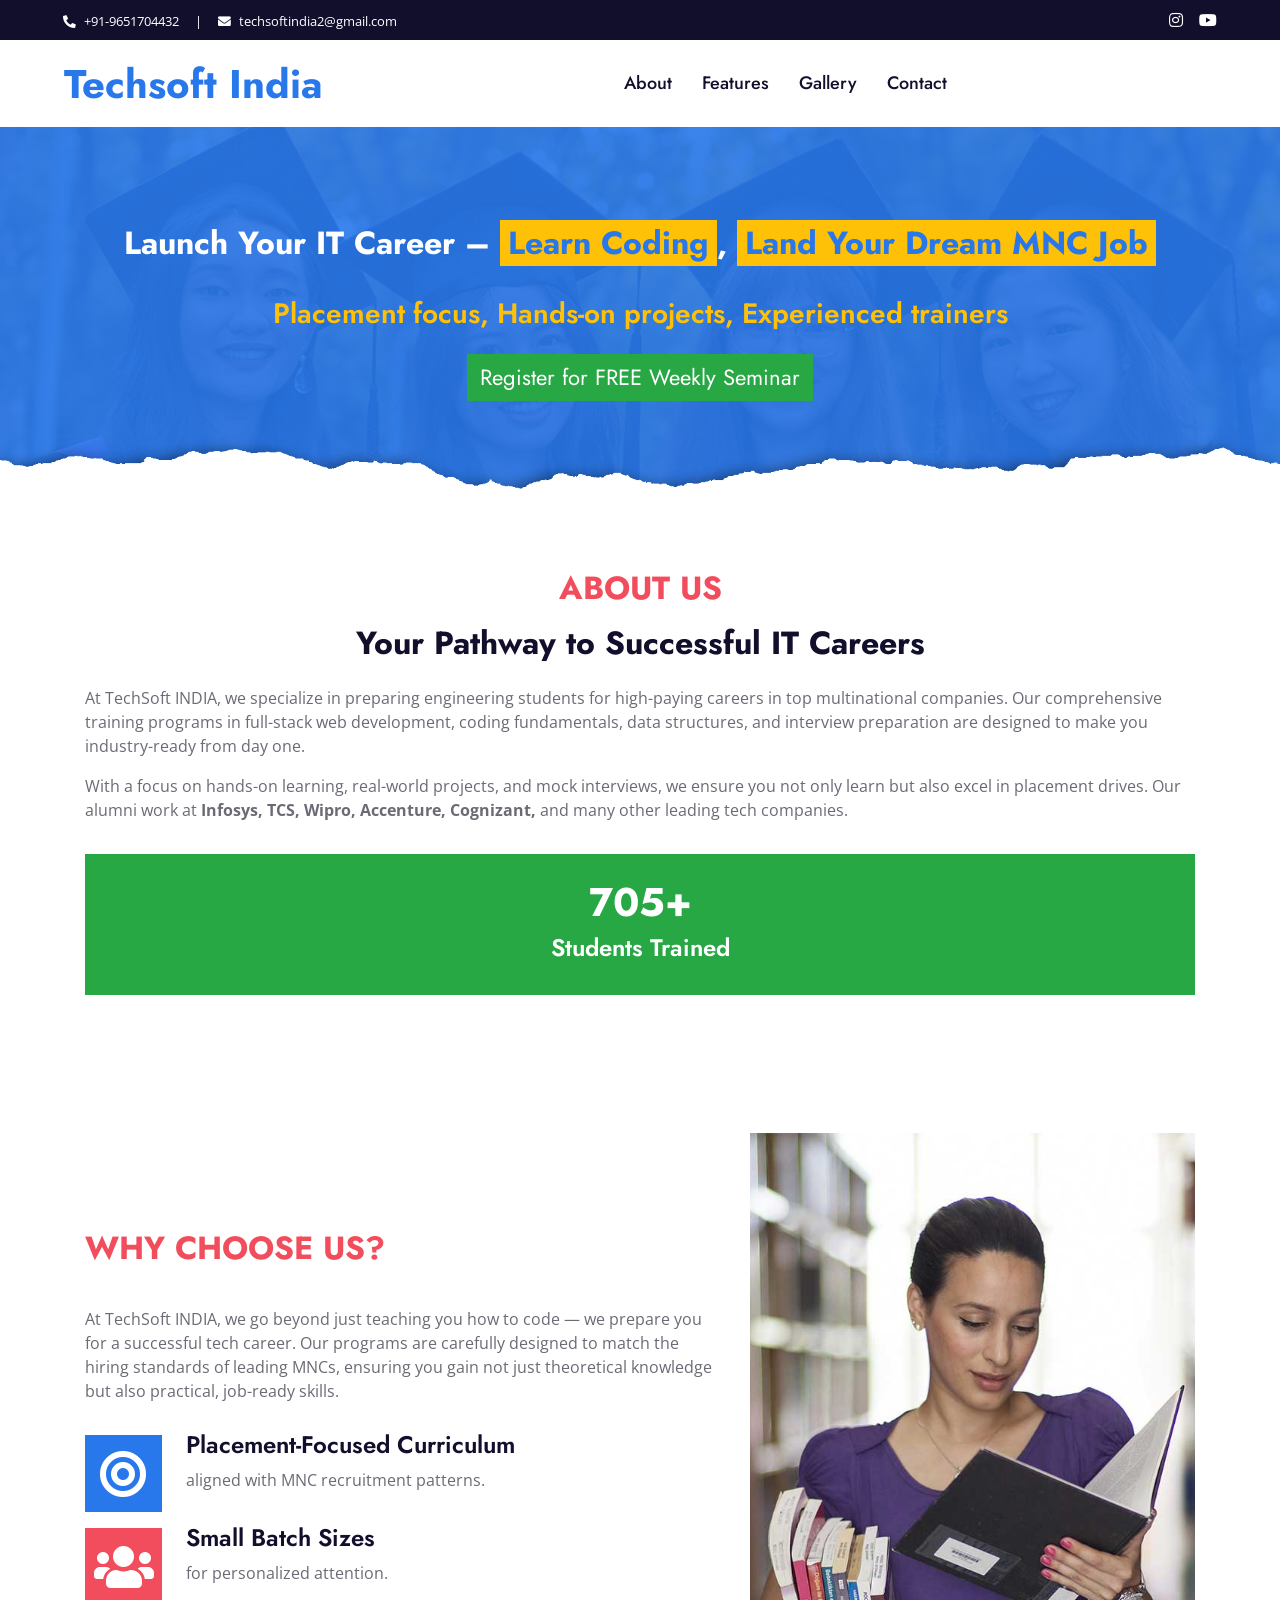
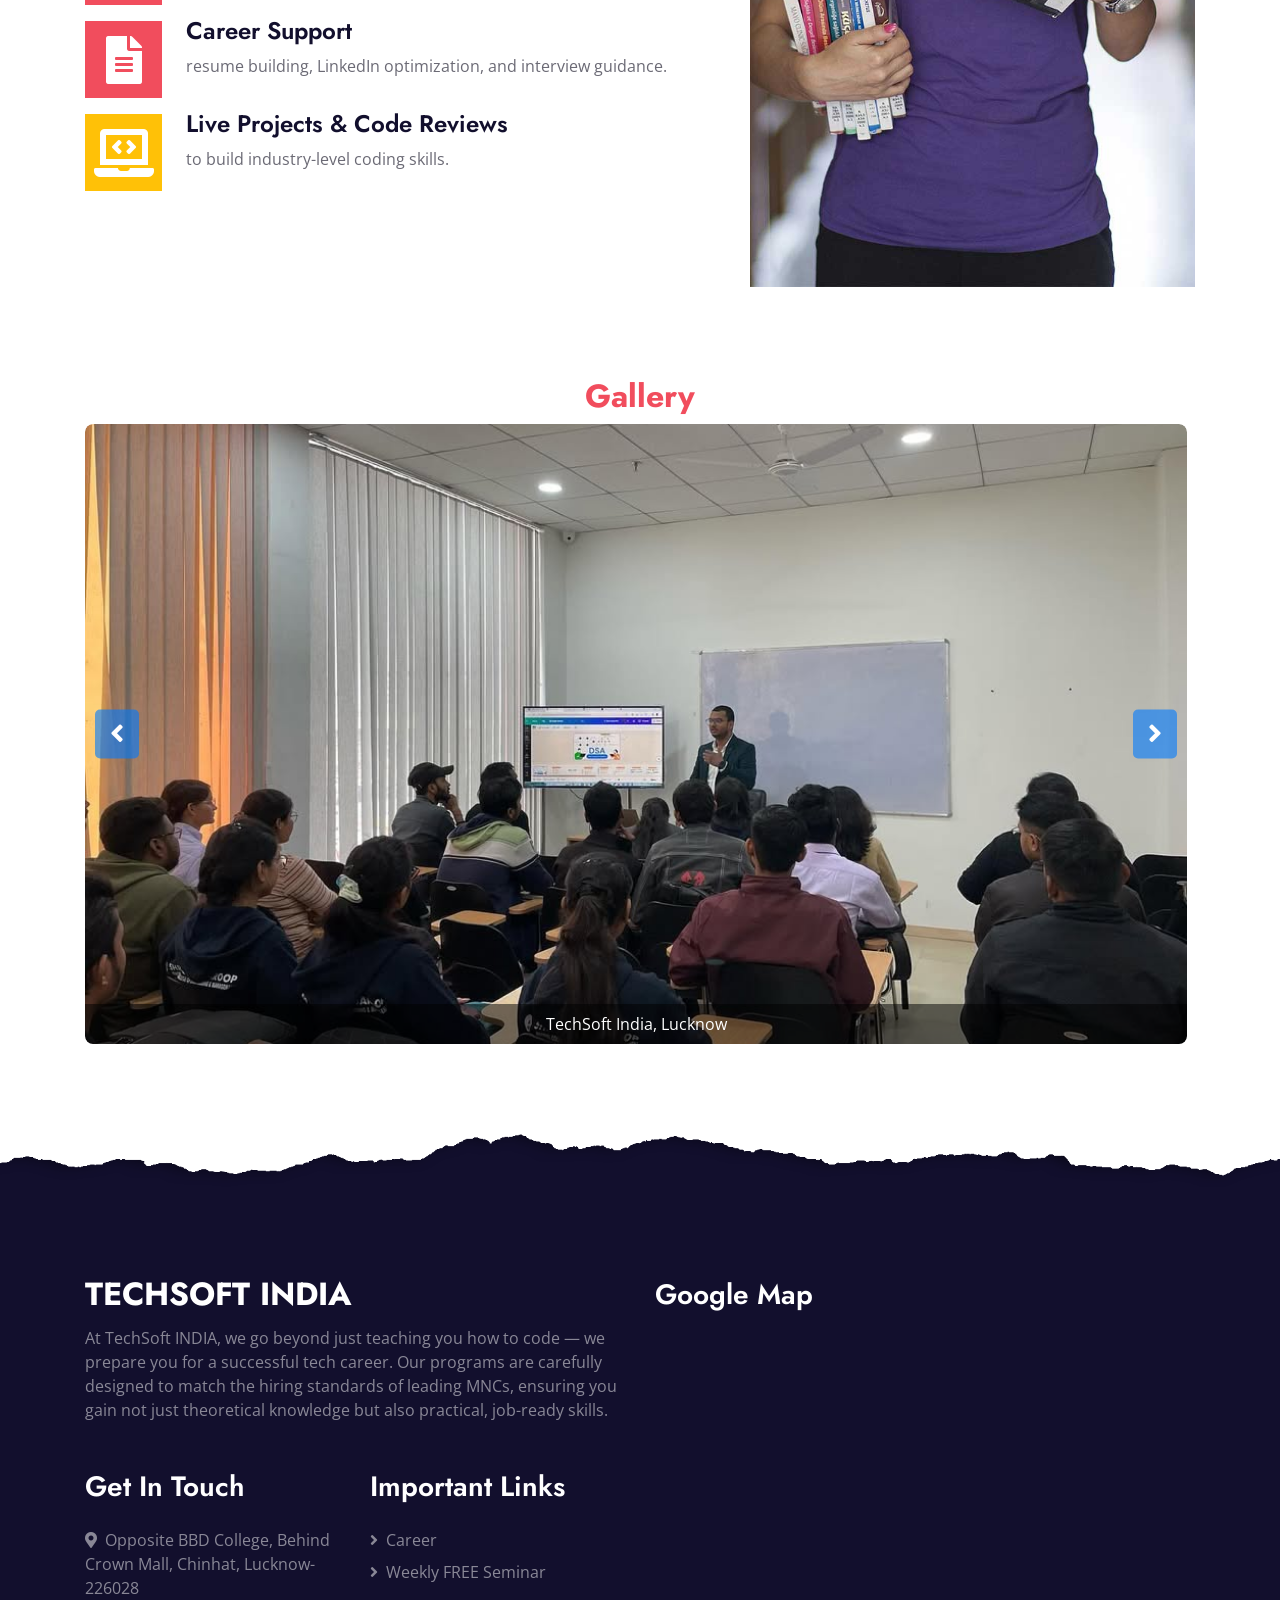
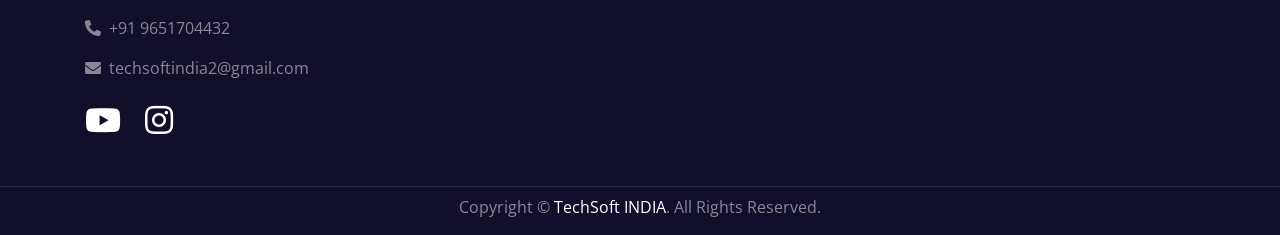
==== index.html @ 9a1cc86c "URL update for Weekly Seminar" ====
<!DOCTYPE html>
<html lang="en">

<head>
    <meta charset="utf-8">
    <title>Techsoft India -Lucknow- Learn to Code</title>
    <meta content="width=device-width, initial-scale=1.0" name="viewport">
    <meta content="TechSoft India Lucknow-Learn to code" name="keywords">
    <meta content="TechSoft India Lucknow-Learn to code" name="description">

    <!-- Favicon -->
    <!-- <link href="img/favicon.ico" rel="icon"> -->

    <!-- Google Web Fonts -->
    <link rel="preconnect" href="https://fonts.gstatic.com">
    <link
        href="https://fonts.googleapis.com/css2?family=Jost:wght@500;600;700&family=Open+Sans:wght@400;600&display=swap"
        rel="stylesheet">

    <!-- Font Awesome -->
    <link href="https://cdnjs.cloudflare.com/ajax/libs/font-awesome/5.10.0/css/all.min.css" rel="stylesheet">

    <!-- Libraries Stylesheet -->
    <link href="lib/owlcarousel/assets/owl.carousel.min.css" rel="stylesheet">

    <!-- Customized Bootstrap Stylesheet -->
    <link href="css/style.css" rel="stylesheet">
    <link href="css/gallery.css" rel="stylesheet">


</head>

<body>
    <!-- Topbar Start -->
    <div class="container-fluid bg-dark">
        <div class="row py-2 px-lg-5">
            <div class="col-lg-6 text-center text-lg-left mb-2 mb-lg-0">
                <div class="d-inline-flex align-items-center text-white">
                    <small><i class="fa fa-phone-alt mr-2"></i>+91-9651704432</small>
                    <small class="px-3">|</small>
                    <small><i class="fa fa-envelope mr-2"></i>techsoftindia2@gmail.com</small>
                </div>
            </div>
            <div class="col-lg-6 text-center text-lg-right">
                <div class="d-inline-flex align-items-center">
                    <!-- <a class="text-white px-2" href="">
                        <i class="fab fa-facebook-f"></i>
                    </a>
                    <a class="text-white px-2" href="">
                        <i class="fab fa-twitter"></i>
                    </a>
                    <a class="text-white px-2" href="">
                        <i class="fab fa-linkedin-in"></i> -->
                    </a>
                    <a class="text-white px-2" target="_blank" href="https://www.instagram.com/techsoft_india/">
                        <i class="fab fa-instagram"></i>
                    </a>
                    <a class="text-white pl-2" target="_blank" href="https://www.youtube.com/@CodingSphere">
                        <i class="fab fa-youtube"></i>
                    </a>
                </div>
            </div>
        </div>
    </div>
    <!-- Topbar End -->


    <!-- Navbar Start -->
    <div class="container-fluid p-0">
        <nav class="navbar navbar-expand-lg bg-white navbar-light py-3 py-lg-0 px-lg-5">
            <a href="index.html" class="navbar-brand ml-lg-3">
                <h1 class="m-0  text-primary">
                    <!-- <i class="fa fa-book-reader mr-3"></i> -->
                    Techsoft India
                </h1>
            </a>
            <button type="button" class="navbar-toggler" data-toggle="collapse" data-target="#navbarCollapse">
                <span class="navbar-toggler-icon"></span>
            </button>
            <div class="collapse navbar-collapse justify-content-between px-lg-3" id="navbarCollapse">
                <div class="navbar-nav mx-auto py-0">
                    <!-- <a href="index.html" class="nav-item nav-link active">Home</a> -->
                    <a href="#about" class="nav-item nav-link">About</a>
                    <a href="#features" class="nav-item nav-link">Features</a>
                    <a href="#gallery" class="nav-item nav-link">Gallery</a>
                    <!-- <div class="nav-item dropdown">
                        <a href="#" class="nav-link dropdown-toggle" data-toggle="dropdown">Pages</a>
                        <div class="dropdown-menu m-0">
                            <a href="detail.html" class="dropdown-item">Course Detail</a>
                            <a href="feature.html" class="dropdown-item">Our Features</a>
                            <a href="team.html" class="dropdown-item">Instructors</a>
                            <a href="testimonial.html" class="dropdown-item">Testimonial</a>
                        </div>
                    </div> -->
                    <a href="#contact" class="nav-item nav-link">Contact</a>
                </div>
                <!-- <a href="" class="btn btn-primary py-2 px-4 d-none d-lg-block">Join Us</a> -->
            </div>
        </nav>
    </div>
    <!-- Navbar End -->


    <!-- Header Start -->
    <div class="jumbotron jumbotron-fluid position-relative overlay-bottom" style="">
        <div class="container text-center my-4">

            <h2 class="text-white mb-3" style="line-height:1.8">Launch Your IT Career – <span
                    class="bg-warning px-2 text-primary"> Learn Coding</span>, <span
                    class="bg-warning px-2 text-primary"> Land Your Dream MNC Job </span></h2>
            <h3 class="text-warning mt-4 mb-4">Placement focus, Hands-on projects, Experienced trainers</h3>
            <a href="https://forms.gle/Pi9djBGnhzCzkTus7" target="_blank"><button class="btn btn-success" style="font-size:22px">Register for FREE Weekly
                    Seminar</button></a>
            <!-- <div class="mx-auto mb-5" style="width: 100%; max-width: 600px;">
                <div class="input-group">
                    <div class="input-group-prepend">
                        <button class="btn btn-outline-light bg-white text-body px-4 dropdown-toggle" type="button" data-toggle="dropdown"
                            aria-haspopup="true" aria-expanded="false">Courses</button>
                        <div class="dropdown-menu">
                            <a class="dropdown-item" href="#">Courses 1</a>
                            <a class="dropdown-item" href="#">Courses 2</a>
                            <a class="dropdown-item" href="#">Courses 3</a>
                        </div>
                    </div>
                    <input type="text" class="form-control border-light" style="padding: 30px 25px;" placeholder="Keyword">
                    <div class="input-group-append">
                        <button class="btn btn-secondary px-4 px-lg-5">Search</button>
                    </div>
                </div>
            </div> -->
        </div>
    </div>
    <!-- Header End -->

    <!-- About Start -->
    <div class="container-fluid" id="about">
        <div class="container py-5">
            <div class="row">
                <!-- <div class="col-lg-5 mb-5 mb-lg-0" style="min-height: 500px;">
                    <div class="position-relative h-100">
                        <img class="position-absolute w-100 h-100" src="img/home_page/indian_student2.png"
                            style="object-fit: cover;">
                    </div>
                </div> -->
                <div class="col-12">
                    <div class="section-title position-relative mb-4 text-center">
                        <h2 class="d-inline-block position-relative text-secondary text-uppercase pb-2">About Us</h2>
                        <h2 class="">Your Pathway to Successful IT Careers</h2>
                    </div>
                    <p>At TechSoft INDIA, we specialize in preparing engineering students for high-paying careers in top
                        multinational companies. Our comprehensive training programs in full-stack web development,
                        coding fundamentals, data structures, and interview preparation are designed to make you
                        industry-ready from day one.</p>
                    <p>With a focus on hands-on learning, real-world projects, and mock interviews, we ensure you not
                        only learn but also excel in placement drives. Our alumni work at <strong>Infosys, TCS, Wipro,
                            Accenture, Cognizant,</strong> and many other leading tech companies.</p>
                    <div class="row pt-3 mx-0">
                        <div class="col-12 px-0">
                            <div class="bg-success text-center p-4">
                                <h1 class="text-white"><span data-toggle="counter-up">1000</span>+</h1>
                                <h4 class=" text-white">Students Trained
                                </h4>
                            </div>
                        </div>
                        <!-- <div class="col-6 px-0">
                            <div class="bg-primary text-center p-4">
                                <h1 class="text-white" data-toggle="counter-up">1234</h1>
                                <h6 class="text-uppercase text-white">Online<span class="d-block">Courses</span></h6>
                            </div>
                        </div> -->
                    </div>
                </div>
            </div>
        </div>
    </div>
    <!-- About End -->


    <!-- Feature Start -->
    <div class="container-fluid bg-image" style="margin: 90px 0;" id="features">
        <div class="container">
            <div class="row">
                <div class="col-lg-7 my-5 pt-5 pb-lg-5">
                    <div class="section-title position-relative mb-4">
                        <h2 class="d-inline-block position-relative text-secondary text-uppercase pb-2">Why Choose Us?
                        </h2>
                        <!-- <h1 class="display-4">Why Choose Us?</h1> -->
                    </div>
                    <p class="mb-4 pb-2">At TechSoft INDIA, we go beyond just teaching you how to code — we prepare you
                        for a successful tech career. Our programs are carefully designed to match the hiring standards
                        of leading MNCs, ensuring you gain not just theoretical knowledge but also practical, job-ready
                        skills.</p>
                    <div class="d-flex mb-3">
                        <div class="btn-icon bg-primary mr-4">
                            <i class="fas fa-bullseye fa-3x  text-white"></i>
                        </div>
                        <div class="mt-n1">
                            <h4>Placement-Focused Curriculum</h4>
                            <p>aligned with MNC recruitment patterns.</p>
                        </div>
                    </div>
                    <div class="d-flex mb-3">
                        <div class="btn-icon bg-secondary mr-4">
                            <i class="fas fa-users fa-3x text-white"></i>
                        </div>
                        <div class="mt-n1">
                            <h4>Small Batch Sizes</h4>
                            <p>for personalized attention.</p>
                        </div>
                    </div>
                    <div class="d-flex mb-3">
                        <div class="btn-icon bg-secondary mr-4">
                            <i class="fas fa-file-alt fa-3x text-white"></i>
                        </div>
                        <div class="mt-n1">
                            <h4>Career Support</h4>
                            <p>resume building, LinkedIn optimization, and interview guidance.</p>
                        </div>
                    </div>
                    <div class="d-flex">
                        <div class="btn-icon bg-warning mr-4">
                            <i class="fas fa-laptop-code fa-3x text-white"></i>
                        </div>
                        <div class="mt-n1">
                            <h4>Live Projects & Code Reviews</h4>
                            <p class="m-0">to build industry-level coding skills.</p>
                        </div>
                    </div>
                </div>
                <div class="col-lg-5" style="min-height: 500px;">
                    <div class="position-relative h-100">
                        <img class="position-absolute w-100 h-100" src="img/feature.jpg" style="object-fit: cover;">
                    </div>
                </div>
            </div>
        </div>
    </div>
    <!-- Feature Start -->
        <!-- Gallery Section Starts -->
    <div class="container mb-5 text-center" id="gallery">
        <div class="row justify-content-center">
            <div>
                <h2 class="text-secondary ">Gallery</h2>
            </div>
            <div class="col-12">
                <div class="gallery-carousel">
                    <img id="gallery-image" class="gallery-image" src="./img/gallery/photo_1.jpg" alt="TechSoft India, Lucknow">
                    <div class="gallery-description" id="gallery-description">TechSoft India, Lucknow</div>
                    <button class="gallery-btn gallery-btn-prev" onclick="galleryPrevImage()"><i class="fas fa-2x fa-angle-left"></i></button>
                    <button class="gallery-btn gallery-btn-next" onclick="galleryNextImage()"><i class="fas fa-2x fa-angle-right"></i></button>
                    <!-- <div class="gallery-description bg-warning text-white p-2" id="gallery-description">Description for Image 1</div> -->
                </div>
            </div>
        </div>
    </div>

    <!-- Gallery Section Ends -->
     
    <!-- Google Reviews Starts -->
    <div class="px-2">
        <!-- Elfsight All-in-One Reviews | Untitled All-in-One Reviews -->
        <script src="https://static.elfsight.com/platform/platform.js" async></script>
        <div class="elfsight-app-0a9b8027-b1ab-45dd-9413-d5253063c29a" data-elfsight-app-lazy></div>
    </div>
    <!-- Google Reviews Ends -->
    <!-- YouTube Channel Starts -->
    <div class="px-2">
        <!-- Elfsight YouTube Gallery | Untitled YouTube Gallery -->
        <script src="https://static.elfsight.com/platform/platform.js" async></script>
        <div class="elfsight-app-8312f9ae-a488-41c3-8df1-5b63e7bb8dd6" data-elfsight-app-lazy></div>
    </div>
    <!-- YouTube Channel Ends -->

    <!-- Courses Start -->
    <!-- <div class="container-fluid px-0 py-5">
        <div class="row mx-0 justify-content-center pt-5">
            <div class="col-lg-6">
                <div class="section-title text-center position-relative mb-4">
                    <h6 class="d-inline-block position-relative text-secondary text-uppercase pb-2">Our Courses</h6>
                    <h1 class="display-4">Checkout New Releases Of Our Courses</h1>
                </div>
            </div>
        </div>
        <div class="owl-carousel courses-carousel">
            <div class="courses-item position-relative">
                <img class="img-fluid" src="img/courses-1.jpg" alt="">
                <div class="courses-text">
                    <h4 class="text-center text-white px-3">Web design & development courses for beginners</h4>
                    <div class="border-top w-100 mt-3">
                        <div class="d-flex justify-content-between p-4">
                            <span class="text-white"><i class="fa fa-user mr-2"></i>Jhon Doe</span>
                            <span class="text-white"><i class="fa fa-star mr-2"></i>4.5 <small>(250)</small></span>
                        </div>
                    </div>
                    <div class="w-100 bg-white text-center p-4">
                        <a class="btn btn-primary" href="detail.html">Course Detail</a>
                    </div>
                </div>
            </div>
            <div class="courses-item position-relative">
                <img class="img-fluid" src="img/courses-2.jpg" alt="">
                <div class="courses-text">
                    <h4 class="text-center text-white px-3">Web design & development courses for beginners</h4>
                    <div class="border-top w-100 mt-3">
                        <div class="d-flex justify-content-between p-4">
                            <span class="text-white"><i class="fa fa-user mr-2"></i>Jhon Doe</span>
                            <span class="text-white"><i class="fa fa-star mr-2"></i>4.5 <small>(250)</small></span>
                        </div>
                    </div>
                    <div class="w-100 bg-white text-center p-4">
                        <a class="btn btn-primary" href="detail.html">Course Detail</a>
                    </div>
                </div>
            </div>
            <div class="courses-item position-relative">
                <img class="img-fluid" src="img/courses-3.jpg" alt="">
                <div class="courses-text">
                    <h4 class="text-center text-white px-3">Web design & development courses for beginners</h4>
                    <div class="border-top w-100 mt-3">
                        <div class="d-flex justify-content-between p-4">
                            <span class="text-white"><i class="fa fa-user mr-2"></i>Jhon Doe</span>
                            <span class="text-white"><i class="fa fa-star mr-2"></i>4.5 <small>(250)</small></span>
                        </div>
                    </div>
                    <div class="w-100 bg-white text-center p-4">
                        <a class="btn btn-primary" href="detail.html">Course Detail</a>
                    </div>
                </div>
            </div>
            <div class="courses-item position-relative">
                <img class="img-fluid" src="img/courses-4.jpg" alt="">
                <div class="courses-text">
                    <h4 class="text-center text-white px-3">Web design & development courses for beginners</h4>
                    <div class="border-top w-100 mt-3">
                        <div class="d-flex justify-content-between p-4">
                            <span class="text-white"><i class="fa fa-user mr-2"></i>Jhon Doe</span>
                            <span class="text-white"><i class="fa fa-star mr-2"></i>4.5 <small>(250)</small></span>
                        </div>
                    </div>
                    <div class="w-100 bg-white text-center p-4">
                        <a class="btn btn-primary" href="detail.html">Course Detail</a>
                    </div>
                </div>
            </div>
            <div class="courses-item position-relative">
                <img class="img-fluid" src="img/courses-5.jpg" alt="">
                <div class="courses-text">
                    <h4 class="text-center text-white px-3">Web design & development courses for beginners</h4>
                    <div class="border-top w-100 mt-3">
                        <div class="d-flex justify-content-between p-4">
                            <span class="text-white"><i class="fa fa-user mr-2"></i>Jhon Doe</span>
                            <span class="text-white"><i class="fa fa-star mr-2"></i>4.5 <small>(250)</small></span>
                        </div>
                    </div>
                    <div class="w-100 bg-white text-center p-4">
                        <a class="btn btn-primary" href="detail.html">Course Detail</a>
                    </div>
                </div>
            </div>
            <div class="courses-item position-relative">
                <img class="img-fluid" src="img/courses-6.jpg" alt="">
                <div class="courses-text">
                    <h4 class="text-center text-white px-3">Web design & development courses for beginners</h4>
                    <div class="border-top w-100 mt-3">
                        <div class="d-flex justify-content-between p-4">
                            <span class="text-white"><i class="fa fa-user mr-2"></i>Jhon Doe</span>
                            <span class="text-white"><i class="fa fa-star mr-2"></i>4.5 <small>(250)</small></span>
                        </div>
                    </div>
                    <div class="w-100 bg-white text-center p-4">
                        <a class="btn btn-primary" href="detail.html">Course Detail</a>
                    </div>
                </div>
            </div>
        </div>
        <div class="row justify-content-center bg-image mx-0 mb-5">
            <div class="col-lg-6 py-5">
                <div class="bg-white p-5 my-5">
                    <h1 class="text-center mb-4">30% Off For New Students</h1>
                    <form>
                        <div class="form-row">
                            <div class="col-sm-6">
                                <div class="form-group">
                                    <input type="text" class="form-control bg-light border-0" placeholder="Your Name"
                                        style="padding: 30px 20px;">
                                </div>
                            </div>
                            <div class="col-sm-6">
                                <div class="form-group">
                                    <input type="email" class="form-control bg-light border-0" placeholder="Your Email"
                                        style="padding: 30px 20px;">
                                </div>
                            </div>
                        </div>
                        <div class="form-row">
                            <div class="col-sm-6">
                                <div class="form-group">
                                    <select class="custom-select bg-light border-0 px-3" style="height: 60px;">
                                        <option selected>Select A courses</option>
                                        <option value="1">courses 1</option>
                                        <option value="2">courses 1</option>
                                        <option value="3">courses 1</option>
                                    </select>
                                </div>
                            </div>
                            <div class="col-sm-6">
                                <button class="btn btn-primary btn-block" type="submit" style="height: 60px;">Sign Up
                                    Now</button>
                            </div>
                        </div>
                    </form>
                </div>
            </div>
        </div>
    </div> -->
    <!-- Courses End -->


    <!-- Team Start -->
    <!-- <div class="container-fluid py-5">
        <div class="container py-5">
            <div class="section-title text-center position-relative mb-5">
                <h6 class="d-inline-block position-relative text-secondary text-uppercase pb-2">Instructors</h6>
                <h1 class="display-4">Meet Our Instructors</h1>
            </div>
            <div class="owl-carousel team-carousel position-relative" style="padding: 0 30px;">
                <div class="team-item">
                    <img class="img-fluid w-100" src="img/team-1.jpg" alt="">
                    <div class="bg-light text-center p-4">
                        <h5 class="mb-3">Instructor Name</h5>
                        <p class="mb-2">Web Design & Development</p>
                        <div class="d-flex justify-content-center">
                            <a class="mx-1 p-1" href="#"><i class="fab fa-twitter"></i></a>
                            <a class="mx-1 p-1" href="#"><i class="fab fa-facebook-f"></i></a>
                            <a class="mx-1 p-1" href="#"><i class="fab fa-linkedin-in"></i></a>
                            <a class="mx-1 p-1" href="#"><i class="fab fa-instagram"></i></a>
                            <a class="mx-1 p-1" href="#"><i class="fab fa-youtube"></i></a>
                        </div>
                    </div>
                </div>
                <div class="team-item">
                    <img class="img-fluid w-100" src="img/team-2.jpg" alt="">
                    <div class="bg-light text-center p-4">
                        <h5 class="mb-3">Instructor Name</h5>
                        <p class="mb-2">Web Design & Development</p>
                        <div class="d-flex justify-content-center">
                            <a class="mx-1 p-1" href="#"><i class="fab fa-twitter"></i></a>
                            <a class="mx-1 p-1" href="#"><i class="fab fa-facebook-f"></i></a>
                            <a class="mx-1 p-1" href="#"><i class="fab fa-linkedin-in"></i></a>
                            <a class="mx-1 p-1" href="#"><i class="fab fa-instagram"></i></a>
                            <a class="mx-1 p-1" href="#"><i class="fab fa-youtube"></i></a>
                        </div>
                    </div>
                </div>
                <div class="team-item">
                    <img class="img-fluid w-100" src="img/team-3.jpg" alt="">
                    <div class="bg-light text-center p-4">
                        <h5 class="mb-3">Instructor Name</h5>
                        <p class="mb-2">Web Design & Development</p>
                        <div class="d-flex justify-content-center">
                            <a class="mx-1 p-1" href="#"><i class="fab fa-twitter"></i></a>
                            <a class="mx-1 p-1" href="#"><i class="fab fa-facebook-f"></i></a>
                            <a class="mx-1 p-1" href="#"><i class="fab fa-linkedin-in"></i></a>
                            <a class="mx-1 p-1" href="#"><i class="fab fa-instagram"></i></a>
                            <a class="mx-1 p-1" href="#"><i class="fab fa-youtube"></i></a>
                        </div>
                    </div>
                </div>
                <div class="team-item">
                    <img class="img-fluid w-100" src="img/team-4.jpg" alt="">
                    <div class="bg-light text-center p-4">
                        <h5 class="mb-3">Instructor Name</h5>
                        <p class="mb-2">Web Design & Development</p>
                        <div class="d-flex justify-content-center">
                            <a class="mx-1 p-1" href="#"><i class="fab fa-twitter"></i></a>
                            <a class="mx-1 p-1" href="#"><i class="fab fa-facebook-f"></i></a>
                            <a class="mx-1 p-1" href="#"><i class="fab fa-linkedin-in"></i></a>
                            <a class="mx-1 p-1" href="#"><i class="fab fa-instagram"></i></a>
                            <a class="mx-1 p-1" href="#"><i class="fab fa-youtube"></i></a>
                        </div>
                    </div>
                </div>
            </div>
        </div>
    </div> -->
    <!-- Team End -->


    <!-- Testimonial Start -->
    <!-- <div class="container-fluid bg-image py-5" style="margin: 90px 0;">
        <div class="container py-5">
            <div class="row align-items-center">
                <div class="col-lg-5 mb-5 mb-lg-0">
                    <div class="section-title position-relative mb-4">
                        <h6 class="d-inline-block position-relative text-secondary text-uppercase pb-2">Testimonial</h6>
                        <h1 class="display-4">What Say Our Students</h1>
                    </div>
                    <p class="m-0">Dolor est dolores et nonumy sit labore dolores est sed rebum amet, justo duo ipsum
                        sanctus dolore magna rebum sit et. Diam lorem ea sea at. Nonumy et at at sed justo est nonumy
                        tempor. Vero sea ea eirmod, elitr ea amet diam ipsum at amet. Erat sed stet eos ipsum diam</p>
                </div>
                <div class="col-lg-7">
                    <div class="owl-carousel testimonial-carousel">
                        <div class="bg-white p-5">
                            <i class="fa fa-3x fa-quote-left text-primary mb-4"></i>
                            <p>Sed et elitr ipsum labore dolor diam, ipsum duo vero sed sit est est ipsum eos clita est
                                ipsum. Est nonumy tempor at kasd. Sed at dolor duo ut dolor, et justo erat dolor magna
                                sed stet amet elitr duo lorem</p>
                            <div class="d-flex flex-shrink-0 align-items-center mt-4">
                                <img class="img-fluid mr-4" src="img/testimonial-2.jpg" alt="">
                                <div>
                                    <h5>Student Name</h5>
                                    <span>Web Design</span>
                                </div>
                            </div>
                        </div>
                        <div class="bg-white p-5">
                            <i class="fa fa-3x fa-quote-left text-primary mb-4"></i>
                            <p>Sed et elitr ipsum labore dolor diam, ipsum duo vero sed sit est est ipsum eos clita est
                                ipsum. Est nonumy tempor at kasd. Sed at dolor duo ut dolor, et justo erat dolor magna
                                sed stet amet elitr duo lorem</p>
                            <div class="d-flex flex-shrink-0 align-items-center mt-4">
                                <img class="img-fluid mr-4" src="img/testimonial-1.jpg" alt="">
                                <div>
                                    <h5>Student Name</h5>
                                    <span>Web Design</span>
                                </div>
                            </div>
                        </div>
                    </div>
                </div>
            </div>
        </div>
    </div> -->
    <!-- Testimonial Start -->


    <!-- Contact Start -->
    <!-- <div class="container-fluid py-5">
        <div class="container py-5">
            <div class="row align-items-center">
                <div class="col-lg-5 mb-5 mb-lg-0">
                    <div class="bg-light d-flex flex-column justify-content-center px-5" style="height: 450px;">
                        <div class="d-flex align-items-center mb-5">
                            <div class="btn-icon bg-primary mr-4">
                                <i class="fa fa-2x fa-map-marker-alt text-white"></i>
                            </div>
                            <div class="mt-n1">
                                <h4>Our Location</h4>
                                <p class="m-0">123 Street, New York, USA</p>
                            </div>
                        </div>
                        <div class="d-flex align-items-center mb-5">
                            <div class="btn-icon bg-secondary mr-4">
                                <i class="fa fa-2x fa-phone-alt text-white"></i>
                            </div>
                            <div class="mt-n1">
                                <h4>Call Us</h4>
                                <p class="m-0">+012 345 6789</p>
                            </div>
                        </div>
                        <div class="d-flex align-items-center">
                            <div class="btn-icon bg-warning mr-4">
                                <i class="fa fa-2x fa-envelope text-white"></i>
                            </div>
                            <div class="mt-n1">
                                <h4>Email Us</h4>
                                <p class="m-0">info@example.com</p>
                            </div>
                        </div>
                    </div>
                </div>
                <div class="col-lg-7">
                    <div class="section-title position-relative mb-4">
                        <h6 class="d-inline-block position-relative text-secondary text-uppercase pb-2">Need Help?</h6>
                        <h1 class="display-4">Send Us A Message</h1>
                    </div>
                    <div class="contact-form">
                        <form>
                            <div class="row">
                                <div class="col-6 form-group">
                                    <input type="text"
                                        class="form-control border-top-0 border-right-0 border-left-0 p-0"
                                        placeholder="Your Name" required="required">
                                </div>
                                <div class="col-6 form-group">
                                    <input type="email"
                                        class="form-control border-top-0 border-right-0 border-left-0 p-0"
                                        placeholder="Your Email" required="required">
                                </div>
                            </div>
                            <div class="form-group">
                                <input type="text" class="form-control border-top-0 border-right-0 border-left-0 p-0"
                                    placeholder="Subject" required="required">
                            </div>
                            <div class="form-group">
                                <textarea class="form-control border-top-0 border-right-0 border-left-0 p-0" rows="5"
                                    placeholder="Message" required="required"></textarea>
                            </div>
                            <div>
                                <button class="btn btn-primary py-3 px-5" type="submit">Send Message</button>
                            </div>
                        </form>
                    </div>
                </div>
            </div>
        </div>
    </div> -->
    <!-- Contact End -->


    <!-- Footer Start -->
    <div class="container-fluid position-relative overlay-top bg-dark text-white-50 py-5" style="margin-top: 90px;" id="contact">
        <div class="container mt-5 pt-5">
            <div class="row">

                <!-- LEFT SIDE (50%) -->
                <div class=" col-12 col-md-6 ">
                    <!-- Company Info -->
                    <a href="index.html" class="navbar-brand">
                        <h2 class="mt-n2 text-uppercase text-white">TechSoft India</h2>
                    </a>
                    <p class="m-0">
                        At TechSoft INDIA, we go beyond just teaching you how to code — we prepare
                        you for a successful tech career. Our programs are carefully designed to match
                        the hiring standards of leading MNCs, ensuring you gain not just theoretical
                        knowledge but also practical, job-ready skills.
                    </p>

                    <!-- Get in Touch + Important Links in same row -->
                    <div class="row mt-5">
                        <!-- Get in Touch -->
                        <div class="col-md-6">
                            <h3 class="text-white mb-4">Get In Touch</h3>
                            <p><i class="fa fa-map-marker-alt mr-2"></i>Opposite BBD College, Behind Crown Mall, Chinhat, Lucknow-226028</p>
                            <p><i class="fa fa-phone-alt mr-2"></i>+91 9651704432</p>
                            <p><i class="fa fa-envelope mr-2"></i>techsoftindia2@gmail.com</p>
                            <div class="d-flex justify-content-start mt-4">
                                <a class="text-white mr-4" target="_blank"
                                    href="https://www.youtube.com/@CodingSphere"><i
                                        class="fab fa-youtube fa-2x"></i></a>
                                <a class="text-white" target="_blank"
                                    href="https://www.instagram.com/techsoft_india/"><i
                                        class="fab fa-2x fa-instagram"></i></a>
                            </div>
                        </div>

                        <!-- Important Links -->
                        <div class="col-md-6">
                            <h3 class="text-white mb-4">Important Links</h3>
                            <div class="d-flex flex-column justify-content-start">
                                <a class="text-white-50 mb-2" href="https://forms.gle/9xiNLcQWmkr3mohK9" target="_blank"><i class="fa fa-angle-right mr-2"></i>Career</a>
                                <a class="text-white-50 mb-2" href="https://forms.gle/Pi9djBGnhzCzkTus7" target="_blank"><i class="fa fa-angle-right mr-2"></i>Weekly FREE Seminar</a>
                                <!-- <a class="text-white-50 mb-2" href="#"><i class="fa fa-angle-right mr-2"></i>Apps
                                    Design</a>
                                <a class="text-white-50 mb-2" href="#"><i
                                        class="fa fa-angle-right mr-2"></i>Marketing</a>
                                <a class="text-white-50 mb-2" href="#"><i
                                        class="fa fa-angle-right mr-2"></i>Research</a>
                                <a class="text-white-50" href="#"><i class="fa fa-angle-right mr-2"></i>SEO</a> -->
                            </div>
                        </div>
                    </div>
                </div>

                <!-- RIGHT SIDE (50%) -->
                <div class="col-12 col-md-6 ">
                    <h3 class="text-white mb-3">Google Map</h3>
                    <div class="w-100">
                        <iframe
                            src="https://www.google.com/maps/embed?pb=!1m18!1m12!1m3!1d8463.151642457007!2d81.0598244361476!3d26.893434776915438!2m3!1f0!2f0!3f0!3m2!1i1024!2i768!4f13.1!3m3!1m2!1s0x399958a089c154c3%3A0x67d08d516786703!2sTechSoft%20India!5e0!3m2!1sen!2sin!4v1754995416954!5m2!1sen!2sin"
                            width="100%" height="350" style="border:0;" allowfullscreen="" loading="lazy"
                            referrerpolicy="no-referrer-when-downgrade"></iframe>
                    </div>
                </div>

            </div>
        </div>

        <!-- <div class="row">
                <div class="col-md-4 mb-5">
                    <h3 class="text-white mb-4">Get In Touch</h3>
                    <p><i class="fa fa-map-marker-alt mr-2"></i>Opposite BBD,Chinhat, Lucknow-226028</p>
                    <p><i class="fa fa-phone-alt mr-2"></i>+91 9651704432</p>
                    <p><i class="fa fa-envelope mr-2"></i>techsoftindia2@gmail.com</p>
                    <div class="d-flex justify-content-start mt-4">
                        <a class="text-white mr-4" target="_blank" href="https://www.youtube.com/@CodingSphere"><i class="fab fa-youtube fa-2x"></i></a>
                        <a class="text-white mr-4" href="#"><i class="fab fa-2x fa-facebook-f"></i></a>
                        <a class="text-white mr-4" href="#"><i class="fab fa-2x fa-linkedin-in"></i></a> 
                        <a class="text-white" target="_blank" href="https://www.instagram.com/techsoft_india/"><i class="fab fa-2x fa-instagram"></i></a>
                    </div>
                </div>
                <div class="col-md-4 mb-5">
                    <h3 class="text-white mb-4">Our Courses</h3>
                    <div class="d-flex flex-column justify-content-start">
                        <a class="text-white-50 mb-2" href="#"><i class="fa fa-angle-right mr-2"></i>Web Design</a>
                        <a class="text-white-50 mb-2" href="#"><i class="fa fa-angle-right mr-2"></i>Apps Design</a>
                        <a class="text-white-50 mb-2" href="#"><i class="fa fa-angle-right mr-2"></i>Marketing</a>
                        <a class="text-white-50 mb-2" href="#"><i class="fa fa-angle-right mr-2"></i>Research</a>
                        <a class="text-white-50" href="#"><i class="fa fa-angle-right mr-2"></i>SEO</a>
                    </div>
                </div>
                <div class="col-md-4 mb-5">
                    <h3 class="text-white mb-4">Quick Links</h3>
                    <div class="d-flex flex-column justify-content-start">
                        <a class="text-white-50 mb-2" href="#"><i class="fa fa-angle-right mr-2"></i>Privacy Policy</a>
                        <a class="text-white-50 mb-2" href="#"><i class="fa fa-angle-right mr-2"></i>Terms &
                            Condition</a>
                        <a class="text-white-50 mb-2" href="#"><i class="fa fa-angle-right mr-2"></i>Regular FAQs</a>
                        <a class="text-white-50 mb-2" href="#"><i class="fa fa-angle-right mr-2"></i>Help & Support</a>
                        <a class="text-white-50" href="#"><i class="fa fa-angle-right mr-2"></i>Contact</a>
                    </div>
                </div>
            </div> -->
    </div>
    </div>
    <div class="container-fluid bg-dark text-white-50 border-top pb-3 pt-2 text-center"
        style="border-color: rgba(256, 256, 256, .1) !important;">
        <div class="container">
            <div class="row">
                <div class="col-md-12 text-center  mb-3 mb-md-0">
                    <p class="m-0">Copyright &copy; <a class="text-white" href="#">TechSoft INDIA</a>. All Rights
                        Reserved.
                    </p>
                </div>
                <!-- <div class="col-md-6 text-center text-md-right">
                    <p class="m-0">Designed by <a class="text-white" href="https://htmlcodex.com">HTML Codex</a>
                        Distributed by <a href="https://themewagon.com" target="_blank">ThemeWagon</a></p>
                </div> -->
            </div>
        </div>
    </div>
    <!-- Footer End -->


    <!-- Back to Top -->
    <a href="#" class="btn btn-lg btn-primary rounded-0 btn-lg-square back-to-top"><i
            class="fa fa-angle-double-up"></i></a>


    <!-- JavaScript Libraries -->
    <script src="https://code.jquery.com/jquery-3.4.1.min.js"></script>
    <script src="https://stackpath.bootstrapcdn.com/bootstrap/4.4.1/js/bootstrap.bundle.min.js"></script>
    <script src="lib/easing/easing.min.js"></script>
    <script src="lib/waypoints/waypoints.min.js"></script>
    <script src="lib/counterup/counterup.min.js"></script>
    <script src="lib/owlcarousel/owl.carousel.min.js"></script>

    <!-- Template Javascript -->
    <script src="js/main.js"></script>
    <script src="js/gallery.js"></script>
</body>

</html>
---- css/style.css ----
/******* Bootstrap Theming ********/
/*!
 * Bootstrap v4.5.3 (https://getbootstrap.com/)
 * Copyright 2011-2020 The Bootstrap Authors
 * Copyright 2011-2020 Twitter, Inc.
 * Licensed under MIT (https://github.com/twbs/bootstrap/blob/main/LICENSE)
 */
:root {
  --blue: #007bff;
  --indigo: #6610f2;
  --purple: #6f42c1;
  --pink: #e83e8c;
  --red: #dc3545;
  --orange: #fd7e14;
  --yellow: #ffc107;
  --green: #28a745;
  --teal: #20c997;
  --cyan: #17a2b8;
  --white: #fff;
  --gray: #6c757d;
  --gray-dark: #343a40;
  --primary: #2878EB;
  --secondary: #F14D5D;
  --success: #28a745;
  --info: #17a2b8;
  --warning: #ffc107;
  --danger: #dc3545;
  --light: #ECF4FF;
  --dark: #120F2D;
  --breakpoint-xs: 0;
  --breakpoint-sm: 576px;
  --breakpoint-md: 768px;
  --breakpoint-lg: 992px;
  --breakpoint-xl: 1200px;
  --font-family-sans-serif: -apple-system, BlinkMacSystemFont, "Segoe UI", Roboto, "Helvetica Neue", Arial, "Noto Sans", sans-serif, "Apple Color Emoji", "Segoe UI Emoji", "Segoe UI Symbol", "Noto Color Emoji";
  --font-family-monospace: SFMono-Regular, Menlo, Monaco, Consolas, "Liberation Mono", "Courier New", monospace;
}

*,
*::before,
*::after {
  box-sizing: border-box;
}

html {
  font-family: sans-serif;
  line-height: 1.15;
  -webkit-text-size-adjust: 100%;
  -webkit-tap-highlight-color: rgba(0, 0, 0, 0);
}

article, aside, figcaption, figure, footer, header, hgroup, main, nav, section {
  display: block;
}

body {
  margin: 0;
  font-family: "Open Sans", sans-serif;
  font-size: 1rem;
  font-weight: 400;
  line-height: 1.5;
  color: #6B6A75;
  text-align: left;
  background-color: #FFFFFF;
}

[tabindex="-1"]:focus:not(:focus-visible) {
  outline: 0 !important;
}

hr {
  box-sizing: content-box;
  height: 0;
  overflow: visible;
}

h1, h2, h3, h4, h5, h6 {
  margin-top: 0;
  margin-bottom: 0.5rem;
}

p {
  margin-top: 0;
  margin-bottom: 1rem;
}

abbr[title],
abbr[data-original-title] {
  text-decoration: underline;
  text-decoration: underline dotted;
  cursor: help;
  border-bottom: 0;
  text-decoration-skip-ink: none;
}

address {
  margin-bottom: 1rem;
  font-style: normal;
  line-height: inherit;
}

ol,
ul,
dl {
  margin-top: 0;
  margin-bottom: 1rem;
}

ol ol,
ul ul,
ol ul,
ul ol {
  margin-bottom: 0;
}

dt {
  font-weight: 700;
}

dd {
  margin-bottom: .5rem;
  margin-left: 0;
}

blockquote {
  margin: 0 0 1rem;
}

b,
strong {
  font-weight: bolder;
}

small {
  font-size: 80%;
}

sub,
sup {
  position: relative;
  font-size: 75%;
  line-height: 0;
  vertical-align: baseline;
}

sub {
  bottom: -.25em;
}

sup {
  top: -.5em;
}

a {
  color: #2878EB;
  text-decoration: none;
  background-color: transparent;
}

a:hover {
  color: #1154b6;
  text-decoration: underline;
}

a:not([href]):not([class]) {
  color: inherit;
  text-decoration: none;
}

a:not([href]):not([class]):hover {
  color: inherit;
  text-decoration: none;
}

pre,
code,
kbd,
samp {
  font-family: SFMono-Regular, Menlo, Monaco, Consolas, "Liberation Mono", "Courier New", monospace;
  font-size: 1em;
}

pre {
  margin-top: 0;
  margin-bottom: 1rem;
  overflow: auto;
  -ms-overflow-style: scrollbar;
}

figure {
  margin: 0 0 1rem;
}

img {
  vertical-align: middle;
  border-style: none;
}

svg {
  overflow: hidden;
  vertical-align: middle;
}

table {
  border-collapse: collapse;
}

caption {
  padding-top: 0.75rem;
  padding-bottom: 0.75rem;
  color: #6c757d;
  text-align: left;
  caption-side: bottom;
}

th {
  text-align: inherit;
  text-align: -webkit-match-parent;
}

label {
  display: inline-block;
  margin-bottom: 0.5rem;
}

button {
  border-radius: 0;
}

button:focus {
  outline: 1px dotted;
  outline: 5px auto -webkit-focus-ring-color;
}

input,
button,
select,
optgroup,
textarea {
  margin: 0;
  font-family: inherit;
  font-size: inherit;
  line-height: inherit;
}

button,
input {
  overflow: visible;
}

button,
select {
  text-transform: none;
}

[role="button"] {
  cursor: pointer;
}

select {
  word-wrap: normal;
}

button,
[type="button"],
[type="reset"],
[type="submit"] {
  -webkit-appearance: button;
}

button:not(:disabled),
[type="button"]:not(:disabled),
[type="reset"]:not(:disabled),
[type="submit"]:not(:disabled) {
  cursor: pointer;
}

button::-moz-focus-inner,
[type="button"]::-moz-focus-inner,
[type="reset"]::-moz-focus-inner,
[type="submit"]::-moz-focus-inner {
  padding: 0;
  border-style: none;
}

input[type="radio"],
input[type="checkbox"] {
  box-sizing: border-box;
  padding: 0;
}

textarea {
  overflow: auto;
  resize: vertical;
}

fieldset {
  min-width: 0;
  padding: 0;
  margin: 0;
  border: 0;
}

legend {
  display: block;
  width: 100%;
  max-width: 100%;
  padding: 0;
  margin-bottom: .5rem;
  font-size: 1.5rem;
  line-height: inherit;
  color: inherit;
  white-space: normal;
}

@media (max-width: 1200px) {
  legend {
    font-size: calc(1.275rem + 0.3vw) ;
  }
}

progress {
  vertical-align: baseline;
}

[type="number"]::-webkit-inner-spin-button,
[type="number"]::-webkit-outer-spin-button {
  height: auto;
}

[type="search"] {
  outline-offset: -2px;
  -webkit-appearance: none;
}

[type="search"]::-webkit-search-decoration {
  -webkit-appearance: none;
}

::-webkit-file-upload-button {
  font: inherit;
  -webkit-appearance: button;
}

output {
  display: inline-block;
}

summary {
  display: list-item;
  cursor: pointer;
}

template {
  display: none;
}

[hidden] {
  display: none !important;
}

h1, h2, h3, h4, h5, h6,
.h1, .h2, .h3, .h4, .h5, .h6 {
  margin-bottom: 0.5rem;
  font-family: "Jost", sans-serif;
  font-weight: 500;
  line-height: 1.2;
  color: #120F2D;
}

h1, .h1 {
  font-size: 2.5rem;
}

@media (max-width: 1200px) {
  h1, .h1 {
    font-size: calc(1.375rem + 1.5vw) ;
  }
}

h2, .h2 {
  font-size: 2rem;
}

@media (max-width: 1200px) {
  h2, .h2 {
    font-size: calc(1.325rem + 0.9vw) ;
  }
}

h3, .h3 {
  font-size: 1.75rem;
}

@media (max-width: 1200px) {
  h3, .h3 {
    font-size: calc(1.3rem + 0.6vw) ;
  }
}

h4, .h4 {
  font-size: 1.5rem;
}

@media (max-width: 1200px) {
  h4, .h4 {
    font-size: calc(1.275rem + 0.3vw) ;
  }
}

h5, .h5 {
  font-size: 1.25rem;
}

h6, .h6 {
  font-size: 1rem;
}

.lead {
  font-size: 1.25rem;
  font-weight: 300;
}

.display-1 {
  font-size: 6rem;
  font-weight: 300;
  line-height: 1.2;
}

@media (max-width: 1200px) {
  .display-1 {
    font-size: calc(1.725rem + 5.7vw) ;
  }
}

.display-2 {
  font-size: 5.5rem;
  font-weight: 300;
  line-height: 1.2;
}

@media (max-width: 1200px) {
  .display-2 {
    font-size: calc(1.675rem + 5.1vw) ;
  }
}

.display-3 {
  font-size: 4.5rem;
  font-weight: 300;
  line-height: 1.2;
}

@media (max-width: 1200px) {
  .display-3 {
    font-size: calc(1.575rem + 3.9vw) ;
  }
}

.display-4 {
  font-size: 3.5rem;
  font-weight: 300;
  line-height: 1.2;
}

@media (max-width: 1200px) {
  .display-4 {
    font-size: calc(1.475rem + 2.7vw) ;
  }
}

hr {
  margin-top: 1rem;
  margin-bottom: 1rem;
  border: 0;
  border-top: 1px solid rgba(0, 0, 0, 0.1);
}

small,
.small {
  font-size: 80%;
  font-weight: 400;
}

mark,
.mark {
  padding: 0.2em;
  background-color: #fcf8e3;
}

.list-unstyled {
  padding-left: 0;
  list-style: none;
}

.list-inline {
  padding-left: 0;
  list-style: none;
}

.list-inline-item {
  display: inline-block;
}

.list-inline-item:not(:last-child) {
  margin-right: 0.5rem;
}

.initialism {
  font-size: 90%;
  text-transform: uppercase;
}

.blockquote {
  margin-bottom: 1rem;
  font-size: 1.25rem;
}

.blockquote-footer {
  display: block;
  font-size: 80%;
  color: #6c757d;
}

.blockquote-footer::before {
  content: "\2014\00A0";
}

.img-fluid {
  max-width: 100%;
  height: auto;
}

.img-thumbnail {
  padding: 0.25rem;
  background-color: #FFFFFF;
  border: 1px solid #dee2e6;
  border-radius: false;
  max-width: 100%;
  height: auto;
}

.figure {
  display: inline-block;
}

.figure-img {
  margin-bottom: 0.5rem;
  line-height: 1;
}

.figure-caption {
  font-size: 90%;
  color: #6c757d;
}

code {
  font-size: 87.5%;
  color: #e83e8c;
  word-wrap: break-word;
}

a > code {
  color: inherit;
}

kbd {
  padding: 0.2rem 0.4rem;
  font-size: 87.5%;
  color: #fff;
  background-color: #212529;
  border-radius: 0.2rem;
}

kbd kbd {
  padding: 0;
  font-size: 100%;
  font-weight: 700;
}

pre {
  display: block;
  font-size: 87.5%;
  color: #212529;
}

pre code {
  font-size: inherit;
  color: inherit;
  word-break: normal;
}

.pre-scrollable {
  max-height: 340px;
  overflow-y: scroll;
}

.container,
.container-fluid,
.container-sm,
.container-md,
.container-lg,
.container-xl {
  width: 100%;
  padding-right: 15px;
  padding-left: 15px;
  margin-right: auto;
  margin-left: auto;
}

@media (min-width: 576px) {
  .container, .container-sm {
    max-width: 540px;
  }
}

@media (min-width: 768px) {
  .container, .container-sm, .container-md {
    max-width: 720px;
  }
}

@media (min-width: 992px) {
  .container, .container-sm, .container-md, .container-lg {
    max-width: 960px;
  }
}

@media (min-width: 1200px) {
  .container, .container-sm, .container-md, .container-lg, .container-xl {
    max-width: 1140px;
  }
}

.row {
  display: flex;
  flex-wrap: wrap;
  margin-right: -15px;
  margin-left: -15px;
}

.no-gutters {
  margin-right: 0;
  margin-left: 0;
}

.no-gutters > .col,
.no-gutters > [class*="col-"] {
  padding-right: 0;
  padding-left: 0;
}

.col-1, .col-2, .col-3, .col-4, .col-5, .col-6, .col-7, .col-8, .col-9, .col-10, .col-11, .col-12, .col,
.col-auto, .col-sm-1, .col-sm-2, .col-sm-3, .col-sm-4, .col-sm-5, .col-sm-6, .col-sm-7, .col-sm-8, .col-sm-9, .col-sm-10, .col-sm-11, .col-sm-12, .col-sm,
.col-sm-auto, .col-md-1, .col-md-2, .col-md-3, .col-md-4, .col-md-5, .col-md-6, .col-md-7, .col-md-8, .col-md-9, .col-md-10, .col-md-11, .col-md-12, .col-md,
.col-md-auto, .col-lg-1, .col-lg-2, .col-lg-3, .col-lg-4, .col-lg-5, .col-lg-6, .col-lg-7, .col-lg-8, .col-lg-9, .col-lg-10, .col-lg-11, .col-lg-12, .col-lg,
.col-lg-auto, .col-xl-1, .col-xl-2, .col-xl-3, .col-xl-4, .col-xl-5, .col-xl-6, .col-xl-7, .col-xl-8, .col-xl-9, .col-xl-10, .col-xl-11, .col-xl-12, .col-xl,
.col-xl-auto {
  position: relative;
  width: 100%;
  padding-right: 15px;
  padding-left: 15px;
}

.col {
  flex-basis: 0;
  flex-grow: 1;
  max-width: 100%;
}

.row-cols-1 > * {
  flex: 0 0 100%;
  max-width: 100%;
}

.row-cols-2 > * {
  flex: 0 0 50%;
  max-width: 50%;
}

.row-cols-3 > * {
  flex: 0 0 33.33333%;
  max-width: 33.33333%;
}

.row-cols-4 > * {
  flex: 0 0 25%;
  max-width: 25%;
}

.row-cols-5 > * {
  flex: 0 0 20%;
  max-width: 20%;
}

.row-cols-6 > * {
  flex: 0 0 16.66667%;
  max-width: 16.66667%;
}

.col-auto {
  flex: 0 0 auto;
  width: auto;
  max-width: 100%;
}

.col-1 {
  flex: 0 0 8.33333%;
  max-width: 8.33333%;
}

.col-2 {
  flex: 0 0 16.66667%;
  max-width: 16.66667%;
}

.col-3 {
  flex: 0 0 25%;
  max-width: 25%;
}

.col-4 {
  flex: 0 0 33.33333%;
  max-width: 33.33333%;
}

.col-5 {
  flex: 0 0 41.66667%;
  max-width: 41.66667%;
}

.col-6 {
  flex: 0 0 50%;
  max-width: 50%;
}

.col-7 {
  flex: 0 0 58.33333%;
  max-width: 58.33333%;
}

.col-8 {
  flex: 0 0 66.66667%;
  max-width: 66.66667%;
}

.col-9 {
  flex: 0 0 75%;
  max-width: 75%;
}

.col-10 {
  flex: 0 0 83.33333%;
  max-width: 83.33333%;
}

.col-11 {
  flex: 0 0 91.66667%;
  max-width: 91.66667%;
}

.col-12 {
  flex: 0 0 100%;
  max-width: 100%;
}

.order-first {
  order: -1;
}

.order-last {
  order: 13;
}

.order-0 {
  order: 0;
}

.order-1 {
  order: 1;
}

.order-2 {
  order: 2;
}

.order-3 {
  order: 3;
}

.order-4 {
  order: 4;
}

.order-5 {
  order: 5;
}

.order-6 {
  order: 6;
}

.order-7 {
  order: 7;
}

.order-8 {
  order: 8;
}

.order-9 {
  order: 9;
}

.order-10 {
  order: 10;
}

.order-11 {
  order: 11;
}

.order-12 {
  order: 12;
}

.offset-1 {
  margin-left: 8.33333%;
}

.offset-2 {
  margin-left: 16.66667%;
}

.offset-3 {
  margin-left: 25%;
}

.offset-4 {
  margin-left: 33.33333%;
}

.offset-5 {
  margin-left: 41.66667%;
}

.offset-6 {
  margin-left: 50%;
}

.offset-7 {
  margin-left: 58.33333%;
}

.offset-8 {
  margin-left: 66.66667%;
}

.offset-9 {
  margin-left: 75%;
}

.offset-10 {
  margin-left: 83.33333%;
}

.offset-11 {
  margin-left: 91.66667%;
}

@media (min-width: 576px) {
  .col-sm {
    flex-basis: 0;
    flex-grow: 1;
    max-width: 100%;
  }
  .row-cols-sm-1 > * {
    flex: 0 0 100%;
    max-width: 100%;
  }
  .row-cols-sm-2 > * {
    flex: 0 0 50%;
    max-width: 50%;
  }
  .row-cols-sm-3 > * {
    flex: 0 0 33.33333%;
    max-width: 33.33333%;
  }
  .row-cols-sm-4 > * {
    flex: 0 0 25%;
    max-width: 25%;
  }
  .row-cols-sm-5 > * {
    flex: 0 0 20%;
    max-width: 20%;
  }
  .row-cols-sm-6 > * {
    flex: 0 0 16.66667%;
    max-width: 16.66667%;
  }
  .col-sm-auto {
    flex: 0 0 auto;
    width: auto;
    max-width: 100%;
  }
  .col-sm-1 {
    flex: 0 0 8.33333%;
    max-width: 8.33333%;
  }
  .col-sm-2 {
    flex: 0 0 16.66667%;
    max-width: 16.66667%;
  }
  .col-sm-3 {
    flex: 0 0 25%;
    max-width: 25%;
  }
  .col-sm-4 {
    flex: 0 0 33.33333%;
    max-width: 33.33333%;
  }
  .col-sm-5 {
    flex: 0 0 41.66667%;
    max-width: 41.66667%;
  }
  .col-sm-6 {
    flex: 0 0 50%;
    max-width: 50%;
  }
  .col-sm-7 {
    flex: 0 0 58.33333%;
    max-width: 58.33333%;
  }
  .col-sm-8 {
    flex: 0 0 66.66667%;
    max-width: 66.66667%;
  }
  .col-sm-9 {
    flex: 0 0 75%;
    max-width: 75%;
  }
  .col-sm-10 {
    flex: 0 0 83.33333%;
    max-width: 83.33333%;
  }
  .col-sm-11 {
    flex: 0 0 91.66667%;
    max-width: 91.66667%;
  }
  .col-sm-12 {
    flex: 0 0 100%;
    max-width: 100%;
  }
  .order-sm-first {
    order: -1;
  }
  .order-sm-last {
    order: 13;
  }
  .order-sm-0 {
    order: 0;
  }
  .order-sm-1 {
    order: 1;
  }
  .order-sm-2 {
    order: 2;
  }
  .order-sm-3 {
    order: 3;
  }
  .order-sm-4 {
    order: 4;
  }
  .order-sm-5 {
    order: 5;
  }
  .order-sm-6 {
    order: 6;
  }
  .order-sm-7 {
    order: 7;
  }
  .order-sm-8 {
    order: 8;
  }
  .order-sm-9 {
    order: 9;
  }
  .order-sm-10 {
    order: 10;
  }
  .order-sm-11 {
    order: 11;
  }
  .order-sm-12 {
    order: 12;
  }
  .offset-sm-0 {
    margin-left: 0;
  }
  .offset-sm-1 {
    margin-left: 8.33333%;
  }
  .offset-sm-2 {
    margin-left: 16.66667%;
  }
  .offset-sm-3 {
    margin-left: 25%;
  }
  .offset-sm-4 {
    margin-left: 33.33333%;
  }
  .offset-sm-5 {
    margin-left: 41.66667%;
  }
  .offset-sm-6 {
    margin-left: 50%;
  }
  .offset-sm-7 {
    margin-left: 58.33333%;
  }
  .offset-sm-8 {
    margin-left: 66.66667%;
  }
  .offset-sm-9 {
    margin-left: 75%;
  }
  .offset-sm-10 {
    margin-left: 83.33333%;
  }
  .offset-sm-11 {
    margin-left: 91.66667%;
  }
}

@media (min-width: 768px) {
  .col-md {
    flex-basis: 0;
    flex-grow: 1;
    max-width: 100%;
  }
  .row-cols-md-1 > * {
    flex: 0 0 100%;
    max-width: 100%;
  }
  .row-cols-md-2 > * {
    flex: 0 0 50%;
    max-width: 50%;
  }
  .row-cols-md-3 > * {
    flex: 0 0 33.33333%;
    max-width: 33.33333%;
  }
  .row-cols-md-4 > * {
    flex: 0 0 25%;
    max-width: 25%;
  }
  .row-cols-md-5 > * {
    flex: 0 0 20%;
    max-width: 20%;
  }
  .row-cols-md-6 > * {
    flex: 0 0 16.66667%;
    max-width: 16.66667%;
  }
  .col-md-auto {
    flex: 0 0 auto;
    width: auto;
    max-width: 100%;
  }
  .col-md-1 {
    flex: 0 0 8.33333%;
    max-width: 8.33333%;
  }
  .col-md-2 {
    flex: 0 0 16.66667%;
    max-width: 16.66667%;
  }
  .col-md-3 {
    flex: 0 0 25%;
    max-width: 25%;
  }
  .col-md-4 {
    flex: 0 0 33.33333%;
    max-width: 33.33333%;
  }
  .col-md-5 {
    flex: 0 0 41.66667%;
    max-width: 41.66667%;
  }
  .col-md-6 {
    flex: 0 0 50%;
    max-width: 50%;
  }
  .col-md-7 {
    flex: 0 0 58.33333%;
    max-width: 58.33333%;
  }
  .col-md-8 {
    flex: 0 0 66.66667%;
    max-width: 66.66667%;
  }
  .col-md-9 {
    flex: 0 0 75%;
    max-width: 75%;
  }
  .col-md-10 {
    flex: 0 0 83.33333%;
    max-width: 83.33333%;
  }
  .col-md-11 {
    flex: 0 0 91.66667%;
    max-width: 91.66667%;
  }
  .col-md-12 {
    flex: 0 0 100%;
    max-width: 100%;
  }
  .order-md-first {
    order: -1;
  }
  .order-md-last {
    order: 13;
  }
  .order-md-0 {
    order: 0;
  }
  .order-md-1 {
    order: 1;
  }
  .order-md-2 {
    order: 2;
  }
  .order-md-3 {
    order: 3;
  }
  .order-md-4 {
    order: 4;
  }
  .order-md-5 {
    order: 5;
  }
  .order-md-6 {
    order: 6;
  }
  .order-md-7 {
    order: 7;
  }
  .order-md-8 {
    order: 8;
  }
  .order-md-9 {
    order: 9;
  }
  .order-md-10 {
    order: 10;
  }
  .order-md-11 {
    order: 11;
  }
  .order-md-12 {
    order: 12;
  }
  .offset-md-0 {
    margin-left: 0;
  }
  .offset-md-1 {
    margin-left: 8.33333%;
  }
  .offset-md-2 {
    margin-left: 16.66667%;
  }
  .offset-md-3 {
    margin-left: 25%;
  }
  .offset-md-4 {
    margin-left: 33.33333%;
  }
  .offset-md-5 {
    margin-left: 41.66667%;
  }
  .offset-md-6 {
    margin-left: 50%;
  }
  .offset-md-7 {
    margin-left: 58.33333%;
  }
  .offset-md-8 {
    margin-left: 66.66667%;
  }
  .offset-md-9 {
    margin-left: 75%;
  }
  .offset-md-10 {
    margin-left: 83.33333%;
  }
  .offset-md-11 {
    margin-left: 91.66667%;
  }
}

@media (min-width: 992px) {
  .col-lg {
    flex-basis: 0;
    flex-grow: 1;
    max-width: 100%;
  }
  .row-cols-lg-1 > * {
    flex: 0 0 100%;
    max-width: 100%;
  }
  .row-cols-lg-2 > * {
    flex: 0 0 50%;
    max-width: 50%;
  }
  .row-cols-lg-3 > * {
    flex: 0 0 33.33333%;
    max-width: 33.33333%;
  }
  .row-cols-lg-4 > * {
    flex: 0 0 25%;
    max-width: 25%;
  }
  .row-cols-lg-5 > * {
    flex: 0 0 20%;
    max-width: 20%;
  }
  .row-cols-lg-6 > * {
    flex: 0 0 16.66667%;
    max-width: 16.66667%;
  }
  .col-lg-auto {
    flex: 0 0 auto;
    width: auto;
    max-width: 100%;
  }
  .col-lg-1 {
    flex: 0 0 8.33333%;
    max-width: 8.33333%;
  }
  .col-lg-2 {
    flex: 0 0 16.66667%;
    max-width: 16.66667%;
  }
  .col-lg-3 {
    flex: 0 0 25%;
    max-width: 25%;
  }
  .col-lg-4 {
    flex: 0 0 33.33333%;
    max-width: 33.33333%;
  }
  .col-lg-5 {
    flex: 0 0 41.66667%;
    max-width: 41.66667%;
  }
  .col-lg-6 {
    flex: 0 0 50%;
    max-width: 50%;
  }
  .col-lg-7 {
    flex: 0 0 58.33333%;
    max-width: 58.33333%;
  }
  .col-lg-8 {
    flex: 0 0 66.66667%;
    max-width: 66.66667%;
  }
  .col-lg-9 {
    flex: 0 0 75%;
    max-width: 75%;
  }
  .col-lg-10 {
    flex: 0 0 83.33333%;
    max-width: 83.33333%;
  }
  .col-lg-11 {
    flex: 0 0 91.66667%;
    max-width: 91.66667%;
  }
  .col-lg-12 {
    flex: 0 0 100%;
    max-width: 100%;
  }
  .order-lg-first {
    order: -1;
  }
  .order-lg-last {
    order: 13;
  }
  .order-lg-0 {
    order: 0;
  }
  .order-lg-1 {
    order: 1;
  }
  .order-lg-2 {
    order: 2;
  }
  .order-lg-3 {
    order: 3;
  }
  .order-lg-4 {
    order: 4;
  }
  .order-lg-5 {
    order: 5;
  }
  .order-lg-6 {
    order: 6;
  }
  .order-lg-7 {
    order: 7;
  }
  .order-lg-8 {
    order: 8;
  }
  .order-lg-9 {
    order: 9;
  }
  .order-lg-10 {
    order: 10;
  }
  .order-lg-11 {
    order: 11;
  }
  .order-lg-12 {
    order: 12;
  }
  .offset-lg-0 {
    margin-left: 0;
  }
  .offset-lg-1 {
    margin-left: 8.33333%;
  }
  .offset-lg-2 {
    margin-left: 16.66667%;
  }
  .offset-lg-3 {
    margin-left: 25%;
  }
  .offset-lg-4 {
    margin-left: 33.33333%;
  }
  .offset-lg-5 {
    margin-left: 41.66667%;
  }
  .offset-lg-6 {
    margin-left: 50%;
  }
  .offset-lg-7 {
    margin-left: 58.33333%;
  }
  .offset-lg-8 {
    margin-left: 66.66667%;
  }
  .offset-lg-9 {
    margin-left: 75%;
  }
  .offset-lg-10 {
    margin-left: 83.33333%;
  }
  .offset-lg-11 {
    margin-left: 91.66667%;
  }
}

@media (min-width: 1200px) {
  .col-xl {
    flex-basis: 0;
    flex-grow: 1;
    max-width: 100%;
  }
  .row-cols-xl-1 > * {
    flex: 0 0 100%;
    max-width: 100%;
  }
  .row-cols-xl-2 > * {
    flex: 0 0 50%;
    max-width: 50%;
  }
  .row-cols-xl-3 > * {
    flex: 0 0 33.33333%;
    max-width: 33.33333%;
  }
  .row-cols-xl-4 > * {
    flex: 0 0 25%;
    max-width: 25%;
  }
  .row-cols-xl-5 > * {
    flex: 0 0 20%;
    max-width: 20%;
  }
  .row-cols-xl-6 > * {
    flex: 0 0 16.66667%;
    max-width: 16.66667%;
  }
  .col-xl-auto {
    flex: 0 0 auto;
    width: auto;
    max-width: 100%;
  }
  .col-xl-1 {
    flex: 0 0 8.33333%;
    max-width: 8.33333%;
  }
  .col-xl-2 {
    flex: 0 0 16.66667%;
    max-width: 16.66667%;
  }
  .col-xl-3 {
    flex: 0 0 25%;
    max-width: 25%;
  }
  .col-xl-4 {
    flex: 0 0 33.33333%;
    max-width: 33.33333%;
  }
  .col-xl-5 {
    flex: 0 0 41.66667%;
    max-width: 41.66667%;
  }
  .col-xl-6 {
    flex: 0 0 50%;
    max-width: 50%;
  }
  .col-xl-7 {
    flex: 0 0 58.33333%;
    max-width: 58.33333%;
  }
  .col-xl-8 {
    flex: 0 0 66.66667%;
    max-width: 66.66667%;
  }
  .col-xl-9 {
    flex: 0 0 75%;
    max-width: 75%;
  }
  .col-xl-10 {
    flex: 0 0 83.33333%;
    max-width: 83.33333%;
  }
  .col-xl-11 {
    flex: 0 0 91.66667%;
    max-width: 91.66667%;
  }
  .col-xl-12 {
    flex: 0 0 100%;
    max-width: 100%;
  }
  .order-xl-first {
    order: -1;
  }
  .order-xl-last {
    order: 13;
  }
  .order-xl-0 {
    order: 0;
  }
  .order-xl-1 {
    order: 1;
  }
  .order-xl-2 {
    order: 2;
  }
  .order-xl-3 {
    order: 3;
  }
  .order-xl-4 {
    order: 4;
  }
  .order-xl-5 {
    order: 5;
  }
  .order-xl-6 {
    order: 6;
  }
  .order-xl-7 {
    order: 7;
  }
  .order-xl-8 {
    order: 8;
  }
  .order-xl-9 {
    order: 9;
  }
  .order-xl-10 {
    order: 10;
  }
  .order-xl-11 {
    order: 11;
  }
  .order-xl-12 {
    order: 12;
  }
  .offset-xl-0 {
    margin-left: 0;
  }
  .offset-xl-1 {
    margin-left: 8.33333%;
  }
  .offset-xl-2 {
    margin-left: 16.66667%;
  }
  .offset-xl-3 {
    margin-left: 25%;
  }
  .offset-xl-4 {
    margin-left: 33.33333%;
  }
  .offset-xl-5 {
    margin-left: 41.66667%;
  }
  .offset-xl-6 {
    margin-left: 50%;
  }
  .offset-xl-7 {
    margin-left: 58.33333%;
  }
  .offset-xl-8 {
    margin-left: 66.66667%;
  }
  .offset-xl-9 {
    margin-left: 75%;
  }
  .offset-xl-10 {
    margin-left: 83.33333%;
  }
  .offset-xl-11 {
    margin-left: 91.66667%;
  }
}

.table {
  width: 100%;
  margin-bottom: 1rem;
  color: #6B6A75;
}

.table th,
.table td {
  padding: 0.75rem;
  vertical-align: top;
  border-top: 1px solid #dee2e6;
}

.table thead th {
  vertical-align: bottom;
  border-bottom: 2px solid #dee2e6;
}

.table tbody + tbody {
  border-top: 2px solid #dee2e6;
}

.table-sm th,
.table-sm td {
  padding: 0.3rem;
}

.table-bordered {
  border: 1px solid #dee2e6;
}

.table-bordered th,
.table-bordered td {
  border: 1px solid #dee2e6;
}

.table-bordered thead th,
.table-bordered thead td {
  border-bottom-width: 2px;
}

.table-borderless th,
.table-borderless td,
.table-borderless thead th,
.table-borderless tbody + tbody {
  border: 0;
}

.table-striped tbody tr:nth-of-type(odd) {
  background-color: rgba(0, 0, 0, 0.05);
}

.table-hover tbody tr:hover {
  color: #6B6A75;
  background-color: rgba(0, 0, 0, 0.075);
}

.table-primary,
.table-primary > th,
.table-primary > td {
  background-color: #c3d9f9;
}

.table-primary th,
.table-primary td,
.table-primary thead th,
.table-primary tbody + tbody {
  border-color: #8fb9f5;
}

.table-hover .table-primary:hover {
  background-color: #accaf7;
}

.table-hover .table-primary:hover > td,
.table-hover .table-primary:hover > th {
  background-color: #accaf7;
}

.table-secondary,
.table-secondary > th,
.table-secondary > td {
  background-color: #fbcdd2;
}

.table-secondary th,
.table-secondary td,
.table-secondary thead th,
.table-secondary tbody + tbody {
  border-color: #f8a2ab;
}

.table-hover .table-secondary:hover {
  background-color: #f9b5bd;
}

.table-hover .table-secondary:hover > td,
.table-hover .table-secondary:hover > th {
  background-color: #f9b5bd;
}

.table-success,
.table-success > th,
.table-success > td {
  background-color: #c3e6cb;
}

.table-success th,
.table-success td,
.table-success thead th,
.table-success tbody + tbody {
  border-color: #8fd19e;
}

.table-hover .table-success:hover {
  background-color: #b1dfbb;
}

.table-hover .table-success:hover > td,
.table-hover .table-success:hover > th {
  background-color: #b1dfbb;
}

.table-info,
.table-info > th,
.table-info > td {
  background-color: #bee5eb;
}

.table-info th,
.table-info td,
.table-info thead th,
.table-info tbody + tbody {
  border-color: #86cfda;
}

.table-hover .table-info:hover {
  background-color: #abdde5;
}

.table-hover .table-info:hover > td,
.table-hover .table-info:hover > th {
  background-color: #abdde5;
}

.table-warning,
.table-warning > th,
.table-warning > td {
  background-color: #ffeeba;
}

.table-warning th,
.table-warning td,
.table-warning thead th,
.table-warning tbody + tbody {
  border-color: #ffdf7e;
}

.table-hover .table-warning:hover {
  background-color: #ffe8a1;
}

.table-hover .table-warning:hover > td,
.table-hover .table-warning:hover > th {
  background-color: #ffe8a1;
}

.table-danger,
.table-danger > th,
.table-danger > td {
  background-color: #f5c6cb;
}

.table-danger th,
.table-danger td,
.table-danger thead th,
.table-danger tbody + tbody {
  border-color: #ed969e;
}

.table-hover .table-danger:hover {
  background-color: #f1b0b7;
}

.table-hover .table-danger:hover > td,
.table-hover .table-danger:hover > th {
  background-color: #f1b0b7;
}

.table-light,
.table-light > th,
.table-light > td {
  background-color: #fafcff;
}

.table-light th,
.table-light td,
.table-light thead th,
.table-light tbody + tbody {
  border-color: #f5f9ff;
}

.table-hover .table-light:hover {
  background-color: #e1edff;
}

.table-hover .table-light:hover > td,
.table-hover .table-light:hover > th {
  background-color: #e1edff;
}

.table-dark,
.table-dark > th,
.table-dark > td {
  background-color: #bdbcc4;
}

.table-dark th,
.table-dark td,
.table-dark thead th,
.table-dark tbody + tbody {
  border-color: #848292;
}

.table-hover .table-dark:hover {
  background-color: #b0aeb8;
}

.table-hover .table-dark:hover > td,
.table-hover .table-dark:hover > th {
  background-color: #b0aeb8;
}

.table-active,
.table-active > th,
.table-active > td {
  background-color: rgba(0, 0, 0, 0.075);
}

.table-hover .table-active:hover {
  background-color: rgba(0, 0, 0, 0.075);
}

.table-hover .table-active:hover > td,
.table-hover .table-active:hover > th {
  background-color: rgba(0, 0, 0, 0.075);
}

.table .thead-dark th {
  color: #fff;
  background-color: #343a40;
  border-color: #454d55;
}

.table .thead-light th {
  color: #495057;
  background-color: #e9ecef;
  border-color: #dee2e6;
}

.table-dark {
  color: #fff;
  background-color: #343a40;
}

.table-dark th,
.table-dark td,
.table-dark thead th {
  border-color: #454d55;
}

.table-dark.table-bordered {
  border: 0;
}

.table-dark.table-striped tbody tr:nth-of-type(odd) {
  background-color: rgba(255, 255, 255, 0.05);
}

.table-dark.table-hover tbody tr:hover {
  color: #fff;
  background-color: rgba(255, 255, 255, 0.075);
}

@media (max-width: 575.98px) {
  .table-responsive-sm {
    display: block;
    width: 100%;
    overflow-x: auto;
    -webkit-overflow-scrolling: touch;
  }
  .table-responsive-sm > .table-bordered {
    border: 0;
  }
}

@media (max-width: 767.98px) {
  .table-responsive-md {
    display: block;
    width: 100%;
    overflow-x: auto;
    -webkit-overflow-scrolling: touch;
  }
  .table-responsive-md > .table-bordered {
    border: 0;
  }
}

@media (max-width: 991.98px) {
  .table-responsive-lg {
    display: block;
    width: 100%;
    overflow-x: auto;
    -webkit-overflow-scrolling: touch;
  }
  .table-responsive-lg > .table-bordered {
    border: 0;
  }
}

@media (max-width: 1199.98px) {
  .table-responsive-xl {
    display: block;
    width: 100%;
    overflow-x: auto;
    -webkit-overflow-scrolling: touch;
  }
  .table-responsive-xl > .table-bordered {
    border: 0;
  }
}

.table-responsive {
  display: block;
  width: 100%;
  overflow-x: auto;
  -webkit-overflow-scrolling: touch;
}

.table-responsive > .table-bordered {
  border: 0;
}

.form-control {
  display: block;
  width: 100%;
  height: calc(1.5em + 0.75rem + 2px);
  padding: 0.375rem 0.75rem;
  font-size: 1rem;
  font-weight: 400;
  line-height: 1.5;
  color: #495057;
  background-color: #fff;
  background-clip: padding-box;
  border: 1px solid #ced4da;
  border-radius: false;
  transition: border-color 0.15s ease-in-out, box-shadow 0.15s ease-in-out;
}

@media (prefers-reduced-motion: reduce) {
  .form-control {
    transition: none;
  }
}

.form-control::-ms-expand {
  background-color: transparent;
  border: 0;
}

.form-control:-moz-focusring {
  color: transparent;
  text-shadow: 0 0 0 #495057;
}

.form-control:focus {
  color: #495057;
  background-color: #fff;
  border-color: #9dc1f6;
  outline: 0;
  box-shadow: 0 0 0 0.2rem rgba(40, 120, 235, 0.25);
}

.form-control::placeholder {
  color: #6c757d;
  opacity: 1;
}

.form-control:disabled, .form-control[readonly] {
  background-color: #e9ecef;
  opacity: 1;
}

input[type="date"].form-control,
input[type="time"].form-control,
input[type="datetime-local"].form-control,
input[type="month"].form-control {
  appearance: none;
}

select.form-control:focus::-ms-value {
  color: #495057;
  background-color: #fff;
}

.form-control-file,
.form-control-range {
  display: block;
  width: 100%;
}

.col-form-label {
  padding-top: calc(0.375rem + 1px);
  padding-bottom: calc(0.375rem + 1px);
  margin-bottom: 0;
  font-size: inherit;
  line-height: 1.5;
}

.col-form-label-lg {
  padding-top: calc(0.5rem + 1px);
  padding-bottom: calc(0.5rem + 1px);
  font-size: 1.25rem;
  line-height: 1.5;
}

.col-form-label-sm {
  padding-top: calc(0.25rem + 1px);
  padding-bottom: calc(0.25rem + 1px);
  font-size: 0.875rem;
  line-height: 1.5;
}

.form-control-plaintext {
  display: block;
  width: 100%;
  padding: 0.375rem 0;
  margin-bottom: 0;
  font-size: 1rem;
  line-height: 1.5;
  color: #6B6A75;
  background-color: transparent;
  border: solid transparent;
  border-width: 1px 0;
}

.form-control-plaintext.form-control-sm, .form-control-plaintext.form-control-lg {
  padding-right: 0;
  padding-left: 0;
}

.form-control-sm {
  height: calc(1.5em + 0.5rem + 2px);
  padding: 0.25rem 0.5rem;
  font-size: 0.875rem;
  line-height: 1.5;
  border-radius: 0.2rem;
}

.form-control-lg {
  height: calc(1.5em + 1rem + 2px);
  padding: 0.5rem 1rem;
  font-size: 1.25rem;
  line-height: 1.5;
  border-radius: 0.3rem;
}

select.form-control[size], select.form-control[multiple] {
  height: auto;
}

textarea.form-control {
  height: auto;
}

.form-group {
  margin-bottom: 1rem;
}

.form-text {
  display: block;
  margin-top: 0.25rem;
}

.form-row {
  display: flex;
  flex-wrap: wrap;
  margin-right: -5px;
  margin-left: -5px;
}

.form-row > .col,
.form-row > [class*="col-"] {
  padding-right: 5px;
  padding-left: 5px;
}

.form-check {
  position: relative;
  display: block;
  padding-left: 1.25rem;
}

.form-check-input {
  position: absolute;
  margin-top: 0.3rem;
  margin-left: -1.25rem;
}

.form-check-input[disabled] ~ .form-check-label,
.form-check-input:disabled ~ .form-check-label {
  color: #6c757d;
}

.form-check-label {
  margin-bottom: 0;
}

.form-check-inline {
  display: inline-flex;
  align-items: center;
  padding-left: 0;
  margin-right: 0.75rem;
}

.form-check-inline .form-check-input {
  position: static;
  margin-top: 0;
  margin-right: 0.3125rem;
  margin-left: 0;
}

.valid-feedback {
  display: none;
  width: 100%;
  margin-top: 0.25rem;
  font-size: 80%;
  color: #28a745;
}

.valid-tooltip {
  position: absolute;
  top: 100%;
  left: 0;
  z-index: 5;
  display: none;
  max-width: 100%;
  padding: 0.25rem 0.5rem;
  margin-top: .1rem;
  font-size: 0.875rem;
  line-height: 1.5;
  color: #fff;
  background-color: rgba(40, 167, 69, 0.9);
  border-radius: false;
}

.was-validated :valid ~ .valid-feedback,
.was-validated :valid ~ .valid-tooltip,
.is-valid ~ .valid-feedback,
.is-valid ~ .valid-tooltip {
  display: block;
}

.was-validated .form-control:valid, .form-control.is-valid {
  border-color: #28a745;
  padding-right: calc(1.5em + 0.75rem);
  background-image: url("data:image/svg+xml,%3csvg xmlns='http://www.w3.org/2000/svg' width='8' height='8' viewBox='0 0 8 8'%3e%3cpath fill='%2328a745' d='M2.3 6.73L.6 4.53c-.4-1.04.46-1.4 1.1-.8l1.1 1.4 3.4-3.8c.6-.63 1.6-.27 1.2.7l-4 4.6c-.43.5-.8.4-1.1.1z'/%3e%3c/svg%3e");
  background-repeat: no-repeat;
  background-position: right calc(0.375em + 0.1875rem) center;
  background-size: calc(0.75em + 0.375rem) calc(0.75em + 0.375rem);
}

.was-validated .form-control:valid:focus, .form-control.is-valid:focus {
  border-color: #28a745;
  box-shadow: 0 0 0 0.2rem rgba(40, 167, 69, 0.25);
}

.was-validated textarea.form-control:valid, textarea.form-control.is-valid {
  padding-right: calc(1.5em + 0.75rem);
  background-position: top calc(0.375em + 0.1875rem) right calc(0.375em + 0.1875rem);
}

.was-validated .custom-select:valid, .custom-select.is-valid {
  border-color: #28a745;
  padding-right: calc(0.75em + 2.3125rem);
  background: url("data:image/svg+xml,%3csvg xmlns='http://www.w3.org/2000/svg' width='4' height='5' viewBox='0 0 4 5'%3e%3cpath fill='%23343a40' d='M2 0L0 2h4zm0 5L0 3h4z'/%3e%3c/svg%3e") no-repeat right 0.75rem center/8px 10px, url("data:image/svg+xml,%3csvg xmlns='http://www.w3.org/2000/svg' width='8' height='8' viewBox='0 0 8 8'%3e%3cpath fill='%2328a745' d='M2.3 6.73L.6 4.53c-.4-1.04.46-1.4 1.1-.8l1.1 1.4 3.4-3.8c.6-.63 1.6-.27 1.2.7l-4 4.6c-.43.5-.8.4-1.1.1z'/%3e%3c/svg%3e") #fff no-repeat center right 1.75rem/calc(0.75em + 0.375rem) calc(0.75em + 0.375rem);
}

.was-validated .custom-select:valid:focus, .custom-select.is-valid:focus {
  border-color: #28a745;
  box-shadow: 0 0 0 0.2rem rgba(40, 167, 69, 0.25);
}

.was-validated .form-check-input:valid ~ .form-check-label, .form-check-input.is-valid ~ .form-check-label {
  color: #28a745;
}

.was-validated .form-check-input:valid ~ .valid-feedback,
.was-validated .form-check-input:valid ~ .valid-tooltip, .form-check-input.is-valid ~ .valid-feedback,
.form-check-input.is-valid ~ .valid-tooltip {
  display: block;
}

.was-validated .custom-control-input:valid ~ .custom-control-label, .custom-control-input.is-valid ~ .custom-control-label {
  color: #28a745;
}

.was-validated .custom-control-input:valid ~ .custom-control-label::before, .custom-control-input.is-valid ~ .custom-control-label::before {
  border-color: #28a745;
}

.was-validated .custom-control-input:valid:checked ~ .custom-control-label::before, .custom-control-input.is-valid:checked ~ .custom-control-label::before {
  border-color: #34ce57;
  background-color: #34ce57;
}

.was-validated .custom-control-input:valid:focus ~ .custom-control-label::before, .custom-control-input.is-valid:focus ~ .custom-control-label::before {
  box-shadow: 0 0 0 0.2rem rgba(40, 167, 69, 0.25);
}

.was-validated .custom-control-input:valid:focus:not(:checked) ~ .custom-control-label::before, .custom-control-input.is-valid:focus:not(:checked) ~ .custom-control-label::before {
  border-color: #28a745;
}

.was-validated .custom-file-input:valid ~ .custom-file-label, .custom-file-input.is-valid ~ .custom-file-label {
  border-color: #28a745;
}

.was-validated .custom-file-input:valid:focus ~ .custom-file-label, .custom-file-input.is-valid:focus ~ .custom-file-label {
  border-color: #28a745;
  box-shadow: 0 0 0 0.2rem rgba(40, 167, 69, 0.25);
}

.invalid-feedback {
  display: none;
  width: 100%;
  margin-top: 0.25rem;
  font-size: 80%;
  color: #dc3545;
}

.invalid-tooltip {
  position: absolute;
  top: 100%;
  left: 0;
  z-index: 5;
  display: none;
  max-width: 100%;
  padding: 0.25rem 0.5rem;
  margin-top: .1rem;
  font-size: 0.875rem;
  line-height: 1.5;
  color: #fff;
  background-color: rgba(220, 53, 69, 0.9);
  border-radius: false;
}

.was-validated :invalid ~ .invalid-feedback,
.was-validated :invalid ~ .invalid-tooltip,
.is-invalid ~ .invalid-feedback,
.is-invalid ~ .invalid-tooltip {
  display: block;
}

.was-validated .form-control:invalid, .form-control.is-invalid {
  border-color: #dc3545;
  padding-right: calc(1.5em + 0.75rem);
  background-image: url("data:image/svg+xml,%3csvg xmlns='http://www.w3.org/2000/svg' width='12' height='12' fill='none' stroke='%23dc3545' viewBox='0 0 12 12'%3e%3ccircle cx='6' cy='6' r='4.5'/%3e%3cpath stroke-linejoin='round' d='M5.8 3.6h.4L6 6.5z'/%3e%3ccircle cx='6' cy='8.2' r='.6' fill='%23dc3545' stroke='none'/%3e%3c/svg%3e");
  background-repeat: no-repeat;
  background-position: right calc(0.375em + 0.1875rem) center;
  background-size: calc(0.75em + 0.375rem) calc(0.75em + 0.375rem);
}

.was-validated .form-control:invalid:focus, .form-control.is-invalid:focus {
  border-color: #dc3545;
  box-shadow: 0 0 0 0.2rem rgba(220, 53, 69, 0.25);
}

.was-validated textarea.form-control:invalid, textarea.form-control.is-invalid {
  padding-right: calc(1.5em + 0.75rem);
  background-position: top calc(0.375em + 0.1875rem) right calc(0.375em + 0.1875rem);
}

.was-validated .custom-select:invalid, .custom-select.is-invalid {
  border-color: #dc3545;
  padding-right: calc(0.75em + 2.3125rem);
  background: url("data:image/svg+xml,%3csvg xmlns='http://www.w3.org/2000/svg' width='4' height='5' viewBox='0 0 4 5'%3e%3cpath fill='%23343a40' d='M2 0L0 2h4zm0 5L0 3h4z'/%3e%3c/svg%3e") no-repeat right 0.75rem center/8px 10px, url("data:image/svg+xml,%3csvg xmlns='http://www.w3.org/2000/svg' width='12' height='12' fill='none' stroke='%23dc3545' viewBox='0 0 12 12'%3e%3ccircle cx='6' cy='6' r='4.5'/%3e%3cpath stroke-linejoin='round' d='M5.8 3.6h.4L6 6.5z'/%3e%3ccircle cx='6' cy='8.2' r='.6' fill='%23dc3545' stroke='none'/%3e%3c/svg%3e") #fff no-repeat center right 1.75rem/calc(0.75em + 0.375rem) calc(0.75em + 0.375rem);
}

.was-validated .custom-select:invalid:focus, .custom-select.is-invalid:focus {
  border-color: #dc3545;
  box-shadow: 0 0 0 0.2rem rgba(220, 53, 69, 0.25);
}

.was-validated .form-check-input:invalid ~ .form-check-label, .form-check-input.is-invalid ~ .form-check-label {
  color: #dc3545;
}

.was-validated .form-check-input:invalid ~ .invalid-feedback,
.was-validated .form-check-input:invalid ~ .invalid-tooltip, .form-check-input.is-invalid ~ .invalid-feedback,
.form-check-input.is-invalid ~ .invalid-tooltip {
  display: block;
}

.was-validated .custom-control-input:invalid ~ .custom-control-label, .custom-control-input.is-invalid ~ .custom-control-label {
  color: #dc3545;
}

.was-validated .custom-control-input:invalid ~ .custom-control-label::before, .custom-control-input.is-invalid ~ .custom-control-label::before {
  border-color: #dc3545;
}

.was-validated .custom-control-input:invalid:checked ~ .custom-control-label::before, .custom-control-input.is-invalid:checked ~ .custom-control-label::before {
  border-color: #e4606d;
  background-color: #e4606d;
}

.was-validated .custom-control-input:invalid:focus ~ .custom-control-label::before, .custom-control-input.is-invalid:focus ~ .custom-control-label::before {
  box-shadow: 0 0 0 0.2rem rgba(220, 53, 69, 0.25);
}

.was-validated .custom-control-input:invalid:focus:not(:checked) ~ .custom-control-label::before, .custom-control-input.is-invalid:focus:not(:checked) ~ .custom-control-label::before {
  border-color: #dc3545;
}

.was-validated .custom-file-input:invalid ~ .custom-file-label, .custom-file-input.is-invalid ~ .custom-file-label {
  border-color: #dc3545;
}

.was-validated .custom-file-input:invalid:focus ~ .custom-file-label, .custom-file-input.is-invalid:focus ~ .custom-file-label {
  border-color: #dc3545;
  box-shadow: 0 0 0 0.2rem rgba(220, 53, 69, 0.25);
}

.form-inline {
  display: flex;
  flex-flow: row wrap;
  align-items: center;
}

.form-inline .form-check {
  width: 100%;
}

@media (min-width: 576px) {
  .form-inline label {
    display: flex;
    align-items: center;
    justify-content: center;
    margin-bottom: 0;
  }
  .form-inline .form-group {
    display: flex;
    flex: 0 0 auto;
    flex-flow: row wrap;
    align-items: center;
    margin-bottom: 0;
  }
  .form-inline .form-control {
    display: inline-block;
    width: auto;
    vertical-align: middle;
  }
  .form-inline .form-control-plaintext {
    display: inline-block;
  }
  .form-inline .input-group,
  .form-inline .custom-select {
    width: auto;
  }
  .form-inline .form-check {
    display: flex;
    align-items: center;
    justify-content: center;
    width: auto;
    padding-left: 0;
  }
  .form-inline .form-check-input {
    position: relative;
    flex-shrink: 0;
    margin-top: 0;
    margin-right: 0.25rem;
    margin-left: 0;
  }
  .form-inline .custom-control {
    align-items: center;
    justify-content: center;
  }
  .form-inline .custom-control-label {
    margin-bottom: 0;
  }
}

.btn {
  display: inline-block;
  font-weight: 400;
  color: #6B6A75;
  text-align: center;
  vertical-align: middle;
  user-select: none;
  background-color: transparent;
  border: 1px solid transparent;
  padding: 0.375rem 0.75rem;
  font-size: 1rem;
  line-height: 1.5;
  border-radius: false;
  transition: color 0.15s ease-in-out, background-color 0.15s ease-in-out, border-color 0.15s ease-in-out, box-shadow 0.15s ease-in-out;
}

@media (prefers-reduced-motion: reduce) {
  .btn {
    transition: none;
  }
}

.btn:hover {
  color: #6B6A75;
  text-decoration: none;
}

.btn:focus, .btn.focus {
  outline: 0;
  box-shadow: 0 0 0 0.2rem rgba(40, 120, 235, 0.25);
}

.btn.disabled, .btn:disabled {
  opacity: 0.65;
}

.btn:not(:disabled):not(.disabled) {
  cursor: pointer;
}

a.btn.disabled,
fieldset:disabled a.btn {
  pointer-events: none;
}

.btn-primary {
  color: #fff;
  background-color: #2878EB;
  border-color: #2878EB;
}

.btn-primary:hover {
  color: #fff;
  background-color: #1465d9;
  border-color: #135fcd;
}

.btn-primary:focus, .btn-primary.focus {
  color: #fff;
  background-color: #1465d9;
  border-color: #135fcd;
  box-shadow: 0 0 0 0.2rem rgba(72, 140, 238, 0.5);
}

.btn-primary.disabled, .btn-primary:disabled {
  color: #fff;
  background-color: #2878EB;
  border-color: #2878EB;
}

.btn-primary:not(:disabled):not(.disabled):active, .btn-primary:not(:disabled):not(.disabled).active,
.show > .btn-primary.dropdown-toggle {
  color: #fff;
  background-color: #135fcd;
  border-color: #125ac1;
}

.btn-primary:not(:disabled):not(.disabled):active:focus, .btn-primary:not(:disabled):not(.disabled).active:focus,
.show > .btn-primary.dropdown-toggle:focus {
  box-shadow: 0 0 0 0.2rem rgba(72, 140, 238, 0.5);
}

.btn-secondary {
  color: #fff;
  background-color: #F14D5D;
  border-color: #F14D5D;
}

.btn-secondary:hover {
  color: #fff;
  background-color: #ee2a3d;
  border-color: #ed1e32;
}

.btn-secondary:focus, .btn-secondary.focus {
  color: #fff;
  background-color: #ee2a3d;
  border-color: #ed1e32;
  box-shadow: 0 0 0 0.2rem rgba(243, 104, 117, 0.5);
}

.btn-secondary.disabled, .btn-secondary:disabled {
  color: #fff;
  background-color: #F14D5D;
  border-color: #F14D5D;
}

.btn-secondary:not(:disabled):not(.disabled):active, .btn-secondary:not(:disabled):not(.disabled).active,
.show > .btn-secondary.dropdown-toggle {
  color: #fff;
  background-color: #ed1e32;
  border-color: #ec1328;
}

.btn-secondary:not(:disabled):not(.disabled):active:focus, .btn-secondary:not(:disabled):not(.disabled).active:focus,
.show > .btn-secondary.dropdown-toggle:focus {
  box-shadow: 0 0 0 0.2rem rgba(243, 104, 117, 0.5);
}

.btn-success {
  color: #fff;
  background-color: #28a745;
  border-color: #28a745;
}

.btn-success:hover {
  color: #fff;
  background-color: #218838;
  border-color: #1e7e34;
}

.btn-success:focus, .btn-success.focus {
  color: #fff;
  background-color: #218838;
  border-color: #1e7e34;
  box-shadow: 0 0 0 0.2rem rgba(72, 180, 97, 0.5);
}

.btn-success.disabled, .btn-success:disabled {
  color: #fff;
  background-color: #28a745;
  border-color: #28a745;
}

.btn-success:not(:disabled):not(.disabled):active, .btn-success:not(:disabled):not(.disabled).active,
.show > .btn-success.dropdown-toggle {
  color: #fff;
  background-color: #1e7e34;
  border-color: #1c7430;
}

.btn-success:not(:disabled):not(.disabled):active:focus, .btn-success:not(:disabled):not(.disabled).active:focus,
.show > .btn-success.dropdown-toggle:focus {
  box-shadow: 0 0 0 0.2rem rgba(72, 180, 97, 0.5);
}

.btn-info {
  color: #fff;
  background-color: #17a2b8;
  border-color: #17a2b8;
}

.btn-info:hover {
  color: #fff;
  background-color: #138496;
  border-color: #117a8b;
}

.btn-info:focus, .btn-info.focus {
  color: #fff;
  background-color: #138496;
  border-color: #117a8b;
  box-shadow: 0 0 0 0.2rem rgba(58, 176, 195, 0.5);
}

.btn-info.disabled, .btn-info:disabled {
  color: #fff;
  background-color: #17a2b8;
  border-color: #17a2b8;
}

.btn-info:not(:disabled):not(.disabled):active, .btn-info:not(:disabled):not(.disabled).active,
.show > .btn-info.dropdown-toggle {
  color: #fff;
  background-color: #117a8b;
  border-color: #10707f;
}

.btn-info:not(:disabled):not(.disabled):active:focus, .btn-info:not(:disabled):not(.disabled).active:focus,
.show > .btn-info.dropdown-toggle:focus {
  box-shadow: 0 0 0 0.2rem rgba(58, 176, 195, 0.5);
}

.btn-warning {
  color: #212529;
  background-color: #ffc107;
  border-color: #ffc107;
}

.btn-warning:hover {
  color: #212529;
  background-color: #e0a800;
  border-color: #d39e00;
}

.btn-warning:focus, .btn-warning.focus {
  color: #212529;
  background-color: #e0a800;
  border-color: #d39e00;
  box-shadow: 0 0 0 0.2rem rgba(222, 170, 12, 0.5);
}

.btn-warning.disabled, .btn-warning:disabled {
  color: #212529;
  background-color: #ffc107;
  border-color: #ffc107;
}

.btn-warning:not(:disabled):not(.disabled):active, .btn-warning:not(:disabled):not(.disabled).active,
.show > .btn-warning.dropdown-toggle {
  color: #212529;
  background-color: #d39e00;
  border-color: #c69500;
}

.btn-warning:not(:disabled):not(.disabled):active:focus, .btn-warning:not(:disabled):not(.disabled).active:focus,
.show > .btn-warning.dropdown-toggle:focus {
  box-shadow: 0 0 0 0.2rem rgba(222, 170, 12, 0.5);
}

.btn-danger {
  color: #fff;
  background-color: #dc3545;
  border-color: #dc3545;
}

.btn-danger:hover {
  color: #fff;
  background-color: #c82333;
  border-color: #bd2130;
}

.btn-danger:focus, .btn-danger.focus {
  color: #fff;
  background-color: #c82333;
  border-color: #bd2130;
  box-shadow: 0 0 0 0.2rem rgba(225, 83, 97, 0.5);
}

.btn-danger.disabled, .btn-danger:disabled {
  color: #fff;
  background-color: #dc3545;
  border-color: #dc3545;
}

.btn-danger:not(:disabled):not(.disabled):active, .btn-danger:not(:disabled):not(.disabled).active,
.show > .btn-danger.dropdown-toggle {
  color: #fff;
  background-color: #bd2130;
  border-color: #b21f2d;
}

.btn-danger:not(:disabled):not(.disabled):active:focus, .btn-danger:not(:disabled):not(.disabled).active:focus,
.show > .btn-danger.dropdown-toggle:focus {
  box-shadow: 0 0 0 0.2rem rgba(225, 83, 97, 0.5);
}

.btn-light {
  color: #212529;
  background-color: #ECF4FF;
  border-color: #ECF4FF;
}

.btn-light:hover {
  color: #212529;
  background-color: #c6deff;
  border-color: #b9d6ff;
}

.btn-light:focus, .btn-light.focus {
  color: #212529;
  background-color: #c6deff;
  border-color: #b9d6ff;
  box-shadow: 0 0 0 0.2rem rgba(206, 213, 223, 0.5);
}

.btn-light.disabled, .btn-light:disabled {
  color: #212529;
  background-color: #ECF4FF;
  border-color: #ECF4FF;
}

.btn-light:not(:disabled):not(.disabled):active, .btn-light:not(:disabled):not(.disabled).active,
.show > .btn-light.dropdown-toggle {
  color: #212529;
  background-color: #b9d6ff;
  border-color: #accfff;
}

.btn-light:not(:disabled):not(.disabled):active:focus, .btn-light:not(:disabled):not(.disabled).active:focus,
.show > .btn-light.dropdown-toggle:focus {
  box-shadow: 0 0 0 0.2rem rgba(206, 213, 223, 0.5);
}

.btn-dark {
  color: #fff;
  background-color: #120F2D;
  border-color: #120F2D;
}

.btn-dark:hover {
  color: #fff;
  background-color: #070510;
  border-color: #030207;
}

.btn-dark:focus, .btn-dark.focus {
  color: #fff;
  background-color: #070510;
  border-color: #030207;
  box-shadow: 0 0 0 0.2rem rgba(54, 51, 77, 0.5);
}

.btn-dark.disabled, .btn-dark:disabled {
  color: #fff;
  background-color: #120F2D;
  border-color: #120F2D;
}

.btn-dark:not(:disabled):not(.disabled):active, .btn-dark:not(:disabled):not(.disabled).active,
.show > .btn-dark.dropdown-toggle {
  color: #fff;
  background-color: #030207;
  border-color: black;
}

.btn-dark:not(:disabled):not(.disabled):active:focus, .btn-dark:not(:disabled):not(.disabled).active:focus,
.show > .btn-dark.dropdown-toggle:focus {
  box-shadow: 0 0 0 0.2rem rgba(54, 51, 77, 0.5);
}

.btn-outline-primary {
  color: #2878EB;
  border-color: #2878EB;
}

.btn-outline-primary:hover {
  color: #fff;
  background-color: #2878EB;
  border-color: #2878EB;
}

.btn-outline-primary:focus, .btn-outline-primary.focus {
  box-shadow: 0 0 0 0.2rem rgba(40, 120, 235, 0.5);
}

.btn-outline-primary.disabled, .btn-outline-primary:disabled {
  color: #2878EB;
  background-color: transparent;
}

.btn-outline-primary:not(:disabled):not(.disabled):active, .btn-outline-primary:not(:disabled):not(.disabled).active,
.show > .btn-outline-primary.dropdown-toggle {
  color: #fff;
  background-color: #2878EB;
  border-color: #2878EB;
}

.btn-outline-primary:not(:disabled):not(.disabled):active:focus, .btn-outline-primary:not(:disabled):not(.disabled).active:focus,
.show > .btn-outline-primary.dropdown-toggle:focus {
  box-shadow: 0 0 0 0.2rem rgba(40, 120, 235, 0.5);
}

.btn-outline-secondary {
  color: #F14D5D;
  border-color: #F14D5D;
}

.btn-outline-secondary:hover {
  color: #fff;
  background-color: #F14D5D;
  border-color: #F14D5D;
}

.btn-outline-secondary:focus, .btn-outline-secondary.focus {
  box-shadow: 0 0 0 0.2rem rgba(241, 77, 93, 0.5);
}

.btn-outline-secondary.disabled, .btn-outline-secondary:disabled {
  color: #F14D5D;
  background-color: transparent;
}

.btn-outline-secondary:not(:disabled):not(.disabled):active, .btn-outline-secondary:not(:disabled):not(.disabled).active,
.show > .btn-outline-secondary.dropdown-toggle {
  color: #fff;
  background-color: #F14D5D;
  border-color: #F14D5D;
}

.btn-outline-secondary:not(:disabled):not(.disabled):active:focus, .btn-outline-secondary:not(:disabled):not(.disabled).active:focus,
.show > .btn-outline-secondary.dropdown-toggle:focus {
  box-shadow: 0 0 0 0.2rem rgba(241, 77, 93, 0.5);
}

.btn-outline-success {
  color: #28a745;
  border-color: #28a745;
}

.btn-outline-success:hover {
  color: #fff;
  background-color: #28a745;
  border-color: #28a745;
}

.btn-outline-success:focus, .btn-outline-success.focus {
  box-shadow: 0 0 0 0.2rem rgba(40, 167, 69, 0.5);
}

.btn-outline-success.disabled, .btn-outline-success:disabled {
  color: #28a745;
  background-color: transparent;
}

.btn-outline-success:not(:disabled):not(.disabled):active, .btn-outline-success:not(:disabled):not(.disabled).active,
.show > .btn-outline-success.dropdown-toggle {
  color: #fff;
  background-color: #28a745;
  border-color: #28a745;
}

.btn-outline-success:not(:disabled):not(.disabled):active:focus, .btn-outline-success:not(:disabled):not(.disabled).active:focus,
.show > .btn-outline-success.dropdown-toggle:focus {
  box-shadow: 0 0 0 0.2rem rgba(40, 167, 69, 0.5);
}

.btn-outline-info {
  color: #17a2b8;
  border-color: #17a2b8;
}

.btn-outline-info:hover {
  color: #fff;
  background-color: #17a2b8;
  border-color: #17a2b8;
}

.btn-outline-info:focus, .btn-outline-info.focus {
  box-shadow: 0 0 0 0.2rem rgba(23, 162, 184, 0.5);
}

.btn-outline-info.disabled, .btn-outline-info:disabled {
  color: #17a2b8;
  background-color: transparent;
}

.btn-outline-info:not(:disabled):not(.disabled):active, .btn-outline-info:not(:disabled):not(.disabled).active,
.show > .btn-outline-info.dropdown-toggle {
  color: #fff;
  background-color: #17a2b8;
  border-color: #17a2b8;
}

.btn-outline-info:not(:disabled):not(.disabled):active:focus, .btn-outline-info:not(:disabled):not(.disabled).active:focus,
.show > .btn-outline-info.dropdown-toggle:focus {
  box-shadow: 0 0 0 0.2rem rgba(23, 162, 184, 0.5);
}

.btn-outline-warning {
  color: #ffc107;
  border-color: #ffc107;
}

.btn-outline-warning:hover {
  color: #212529;
  background-color: #ffc107;
  border-color: #ffc107;
}

.btn-outline-warning:focus, .btn-outline-warning.focus {
  box-shadow: 0 0 0 0.2rem rgba(255, 193, 7, 0.5);
}

.btn-outline-warning.disabled, .btn-outline-warning:disabled {
  color: #ffc107;
  background-color: transparent;
}

.btn-outline-warning:not(:disabled):not(.disabled):active, .btn-outline-warning:not(:disabled):not(.disabled).active,
.show > .btn-outline-warning.dropdown-toggle {
  color: #212529;
  background-color: #ffc107;
  border-color: #ffc107;
}

.btn-outline-warning:not(:disabled):not(.disabled):active:focus, .btn-outline-warning:not(:disabled):not(.disabled).active:focus,
.show > .btn-outline-warning.dropdown-toggle:focus {
  box-shadow: 0 0 0 0.2rem rgba(255, 193, 7, 0.5);
}

.btn-outline-danger {
  color: #dc3545;
  border-color: #dc3545;
}

.btn-outline-danger:hover {
  color: #fff;
  background-color: #dc3545;
  border-color: #dc3545;
}

.btn-outline-danger:focus, .btn-outline-danger.focus {
  box-shadow: 0 0 0 0.2rem rgba(220, 53, 69, 0.5);
}

.btn-outline-danger.disabled, .btn-outline-danger:disabled {
  color: #dc3545;
  background-color: transparent;
}

.btn-outline-danger:not(:disabled):not(.disabled):active, .btn-outline-danger:not(:disabled):not(.disabled).active,
.show > .btn-outline-danger.dropdown-toggle {
  color: #fff;
  background-color: #dc3545;
  border-color: #dc3545;
}

.btn-outline-danger:not(:disabled):not(.disabled):active:focus, .btn-outline-danger:not(:disabled):not(.disabled).active:focus,
.show > .btn-outline-danger.dropdown-toggle:focus {
  box-shadow: 0 0 0 0.2rem rgba(220, 53, 69, 0.5);
}

.btn-outline-light {
  color: #ECF4FF;
  border-color: #ECF4FF;
}

.btn-outline-light:hover {
  color: #212529;
  background-color: #ECF4FF;
  border-color: #ECF4FF;
}

.btn-outline-light:focus, .btn-outline-light.focus {
  box-shadow: 0 0 0 0.2rem rgba(236, 244, 255, 0.5);
}

.btn-outline-light.disabled, .btn-outline-light:disabled {
  color: #ECF4FF;
  background-color: transparent;
}

.btn-outline-light:not(:disabled):not(.disabled):active, .btn-outline-light:not(:disabled):not(.disabled).active,
.show > .btn-outline-light.dropdown-toggle {
  color: #212529;
  background-color: #ECF4FF;
  border-color: #ECF4FF;
}

.btn-outline-light:not(:disabled):not(.disabled):active:focus, .btn-outline-light:not(:disabled):not(.disabled).active:focus,
.show > .btn-outline-light.dropdown-toggle:focus {
  box-shadow: 0 0 0 0.2rem rgba(236, 244, 255, 0.5);
}

.btn-outline-dark {
  color: #120F2D;
  border-color: #120F2D;
}

.btn-outline-dark:hover {
  color: #fff;
  background-color: #120F2D;
  border-color: #120F2D;
}

.btn-outline-dark:focus, .btn-outline-dark.focus {
  box-shadow: 0 0 0 0.2rem rgba(18, 15, 45, 0.5);
}

.btn-outline-dark.disabled, .btn-outline-dark:disabled {
  color: #120F2D;
  background-color: transparent;
}

.btn-outline-dark:not(:disabled):not(.disabled):active, .btn-outline-dark:not(:disabled):not(.disabled).active,
.show > .btn-outline-dark.dropdown-toggle {
  color: #fff;
  background-color: #120F2D;
  border-color: #120F2D;
}

.btn-outline-dark:not(:disabled):not(.disabled):active:focus, .btn-outline-dark:not(:disabled):not(.disabled).active:focus,
.show > .btn-outline-dark.dropdown-toggle:focus {
  box-shadow: 0 0 0 0.2rem rgba(18, 15, 45, 0.5);
}

.btn-link {
  font-weight: 400;
  color: #2878EB;
  text-decoration: none;
}

.btn-link:hover {
  color: #1154b6;
  text-decoration: underline;
}

.btn-link:focus, .btn-link.focus {
  text-decoration: underline;
}

.btn-link:disabled, .btn-link.disabled {
  color: #6c757d;
  pointer-events: none;
}

.btn-lg, .btn-group-lg > .btn {
  padding: 0.5rem 1rem;
  font-size: 1.25rem;
  line-height: 1.5;
  border-radius: 0.3rem;
}

.btn-sm, .btn-group-sm > .btn {
  padding: 0.25rem 0.5rem;
  font-size: 0.875rem;
  line-height: 1.5;
  border-radius: 0.2rem;
}

.btn-block {
  display: block;
  width: 100%;
}

.btn-block + .btn-block {
  margin-top: 0.5rem;
}

input[type="submit"].btn-block,
input[type="reset"].btn-block,
input[type="button"].btn-block {
  width: 100%;
}

.fade {
  transition: opacity 0.15s linear;
}

@media (prefers-reduced-motion: reduce) {
  .fade {
    transition: none;
  }
}

.fade:not(.show) {
  opacity: 0;
}

.collapse:not(.show) {
  display: none;
}

.collapsing {
  position: relative;
  height: 0;
  overflow: hidden;
  transition: height 0.35s ease;
}

@media (prefers-reduced-motion: reduce) {
  .collapsing {
    transition: none;
  }
}

.dropup,
.dropright,
.dropdown,
.dropleft {
  position: relative;
}

.dropdown-toggle {
  white-space: nowrap;
}

.dropdown-toggle::after {
  display: inline-block;
  margin-left: 0.255em;
  vertical-align: 0.255em;
  content: "";
  border-top: 0.3em solid;
  border-right: 0.3em solid transparent;
  border-bottom: 0;
  border-left: 0.3em solid transparent;
}

.dropdown-toggle:empty::after {
  margin-left: 0;
}

.dropdown-menu {
  position: absolute;
  top: 100%;
  left: 0;
  z-index: 1000;
  display: none;
  float: left;
  min-width: 10rem;
  padding: 0.5rem 0;
  margin: 0.125rem 0 0;
  font-size: 1rem;
  color: #6B6A75;
  text-align: left;
  list-style: none;
  background-color: #fff;
  background-clip: padding-box;
  border: 1px solid rgba(0, 0, 0, 0.15);
  border-radius: false;
}

.dropdown-menu-left {
  right: auto;
  left: 0;
}

.dropdown-menu-right {
  right: 0;
  left: auto;
}

@media (min-width: 576px) {
  .dropdown-menu-sm-left {
    right: auto;
    left: 0;
  }
  .dropdown-menu-sm-right {
    right: 0;
    left: auto;
  }
}

@media (min-width: 768px) {
  .dropdown-menu-md-left {
    right: auto;
    left: 0;
  }
  .dropdown-menu-md-right {
    right: 0;
    left: auto;
  }
}

@media (min-width: 992px) {
  .dropdown-menu-lg-left {
    right: auto;
    left: 0;
  }
  .dropdown-menu-lg-right {
    right: 0;
    left: auto;
  }
}

@media (min-width: 1200px) {
  .dropdown-menu-xl-left {
    right: auto;
    left: 0;
  }
  .dropdown-menu-xl-right {
    right: 0;
    left: auto;
  }
}

.dropup .dropdown-menu {
  top: auto;
  bottom: 100%;
  margin-top: 0;
  margin-bottom: 0.125rem;
}

.dropup .dropdown-toggle::after {
  display: inline-block;
  margin-left: 0.255em;
  vertical-align: 0.255em;
  content: "";
  border-top: 0;
  border-right: 0.3em solid transparent;
  border-bottom: 0.3em solid;
  border-left: 0.3em solid transparent;
}

.dropup .dropdown-toggle:empty::after {
  margin-left: 0;
}

.dropright .dropdown-menu {
  top: 0;
  right: auto;
  left: 100%;
  margin-top: 0;
  margin-left: 0.125rem;
}

.dropright .dropdown-toggle::after {
  display: inline-block;
  margin-left: 0.255em;
  vertical-align: 0.255em;
  content: "";
  border-top: 0.3em solid transparent;
  border-right: 0;
  border-bottom: 0.3em solid transparent;
  border-left: 0.3em solid;
}

.dropright .dropdown-toggle:empty::after {
  margin-left: 0;
}

.dropright .dropdown-toggle::after {
  vertical-align: 0;
}

.dropleft .dropdown-menu {
  top: 0;
  right: 100%;
  left: auto;
  margin-top: 0;
  margin-right: 0.125rem;
}

.dropleft .dropdown-toggle::after {
  display: inline-block;
  margin-left: 0.255em;
  vertical-align: 0.255em;
  content: "";
}

.dropleft .dropdown-toggle::after {
  display: none;
}

.dropleft .dropdown-toggle::before {
  display: inline-block;
  margin-right: 0.255em;
  vertical-align: 0.255em;
  content: "";
  border-top: 0.3em solid transparent;
  border-right: 0.3em solid;
  border-bottom: 0.3em solid transparent;
}

.dropleft .dropdown-toggle:empty::after {
  margin-left: 0;
}

.dropleft .dropdown-toggle::before {
  vertical-align: 0;
}

.dropdown-menu[x-placement^="top"], .dropdown-menu[x-placement^="right"], .dropdown-menu[x-placement^="bottom"], .dropdown-menu[x-placement^="left"] {
  right: auto;
  bottom: auto;
}

.dropdown-divider {
  height: 0;
  margin: 0.5rem 0;
  overflow: hidden;
  border-top: 1px solid #e9ecef;
}

.dropdown-item {
  display: block;
  width: 100%;
  padding: 0.25rem 1.5rem;
  clear: both;
  font-weight: 400;
  color: #212529;
  text-align: inherit;
  white-space: nowrap;
  background-color: transparent;
  border: 0;
}

.dropdown-item:hover, .dropdown-item:focus {
  color: #16181b;
  text-decoration: none;
  background-color: #f8f9fa;
}

.dropdown-item.active, .dropdown-item:active {
  color: #fff;
  text-decoration: none;
  background-color: #2878EB;
}

.dropdown-item.disabled, .dropdown-item:disabled {
  color: #6c757d;
  pointer-events: none;
  background-color: transparent;
}

.dropdown-menu.show {
  display: block;
}

.dropdown-header {
  display: block;
  padding: 0.5rem 1.5rem;
  margin-bottom: 0;
  font-size: 0.875rem;
  color: #6c757d;
  white-space: nowrap;
}

.dropdown-item-text {
  display: block;
  padding: 0.25rem 1.5rem;
  color: #212529;
}

.btn-group,
.btn-group-vertical {
  position: relative;
  display: inline-flex;
  vertical-align: middle;
}

.btn-group > .btn,
.btn-group-vertical > .btn {
  position: relative;
  flex: 1 1 auto;
}

.btn-group > .btn:hover,
.btn-group-vertical > .btn:hover {
  z-index: 1;
}

.btn-group > .btn:focus, .btn-group > .btn:active, .btn-group > .btn.active,
.btn-group-vertical > .btn:focus,
.btn-group-vertical > .btn:active,
.btn-group-vertical > .btn.active {
  z-index: 1;
}

.btn-toolbar {
  display: flex;
  flex-wrap: wrap;
  justify-content: flex-start;
}

.btn-toolbar .input-group {
  width: auto;
}

.btn-group > .btn:not(:first-child),
.btn-group > .btn-group:not(:first-child) {
  margin-left: -1px;
}

.btn-group > .btn:not(:last-child):not(.dropdown-toggle),
.btn-group > .btn-group:not(:last-child) > .btn {
  border-top-right-radius: 0;
  border-bottom-right-radius: 0;
}

.btn-group > .btn:not(:first-child),
.btn-group > .btn-group:not(:first-child) > .btn {
  border-top-left-radius: 0;
  border-bottom-left-radius: 0;
}

.dropdown-toggle-split {
  padding-right: 0.5625rem;
  padding-left: 0.5625rem;
}

.dropdown-toggle-split::after,
.dropup .dropdown-toggle-split::after,
.dropright .dropdown-toggle-split::after {
  margin-left: 0;
}

.dropleft .dropdown-toggle-split::before {
  margin-right: 0;
}

.btn-sm + .dropdown-toggle-split, .btn-group-sm > .btn + .dropdown-toggle-split {
  padding-right: 0.375rem;
  padding-left: 0.375rem;
}

.btn-lg + .dropdown-toggle-split, .btn-group-lg > .btn + .dropdown-toggle-split {
  padding-right: 0.75rem;
  padding-left: 0.75rem;
}

.btn-group-vertical {
  flex-direction: column;
  align-items: flex-start;
  justify-content: center;
}

.btn-group-vertical > .btn,
.btn-group-vertical > .btn-group {
  width: 100%;
}

.btn-group-vertical > .btn:not(:first-child),
.btn-group-vertical > .btn-group:not(:first-child) {
  margin-top: -1px;
}

.btn-group-vertical > .btn:not(:last-child):not(.dropdown-toggle),
.btn-group-vertical > .btn-group:not(:last-child) > .btn {
  border-bottom-right-radius: 0;
  border-bottom-left-radius: 0;
}

.btn-group-vertical > .btn:not(:first-child),
.btn-group-vertical > .btn-group:not(:first-child) > .btn {
  border-top-left-radius: 0;
  border-top-right-radius: 0;
}

.btn-group-toggle > .btn,
.btn-group-toggle > .btn-group > .btn {
  margin-bottom: 0;
}

.btn-group-toggle > .btn input[type="radio"],
.btn-group-toggle > .btn input[type="checkbox"],
.btn-group-toggle > .btn-group > .btn input[type="radio"],
.btn-group-toggle > .btn-group > .btn input[type="checkbox"] {
  position: absolute;
  clip: rect(0, 0, 0, 0);
  pointer-events: none;
}

.input-group {
  position: relative;
  display: flex;
  flex-wrap: wrap;
  align-items: stretch;
  width: 100%;
}

.input-group > .form-control,
.input-group > .form-control-plaintext,
.input-group > .custom-select,
.input-group > .custom-file {
  position: relative;
  flex: 1 1 auto;
  width: 1%;
  min-width: 0;
  margin-bottom: 0;
}

.input-group > .form-control + .form-control,
.input-group > .form-control + .custom-select,
.input-group > .form-control + .custom-file,
.input-group > .form-control-plaintext + .form-control,
.input-group > .form-control-plaintext + .custom-select,
.input-group > .form-control-plaintext + .custom-file,
.input-group > .custom-select + .form-control,
.input-group > .custom-select + .custom-select,
.input-group > .custom-select + .custom-file,
.input-group > .custom-file + .form-control,
.input-group > .custom-file + .custom-select,
.input-group > .custom-file + .custom-file {
  margin-left: -1px;
}

.input-group > .form-control:focus,
.input-group > .custom-select:focus,
.input-group > .custom-file .custom-file-input:focus ~ .custom-file-label {
  z-index: 3;
}

.input-group > .custom-file .custom-file-input:focus {
  z-index: 4;
}

.input-group > .form-control:not(:last-child),
.input-group > .custom-select:not(:last-child) {
  border-top-right-radius: 0;
  border-bottom-right-radius: 0;
}

.input-group > .form-control:not(:first-child),
.input-group > .custom-select:not(:first-child) {
  border-top-left-radius: 0;
  border-bottom-left-radius: 0;
}

.input-group > .custom-file {
  display: flex;
  align-items: center;
}

.input-group > .custom-file:not(:last-child) .custom-file-label,
.input-group > .custom-file:not(:last-child) .custom-file-label::after {
  border-top-right-radius: 0;
  border-bottom-right-radius: 0;
}

.input-group > .custom-file:not(:first-child) .custom-file-label {
  border-top-left-radius: 0;
  border-bottom-left-radius: 0;
}

.input-group-prepend,
.input-group-append {
  display: flex;
}

.input-group-prepend .btn,
.input-group-append .btn {
  position: relative;
  z-index: 2;
}

.input-group-prepend .btn:focus,
.input-group-append .btn:focus {
  z-index: 3;
}

.input-group-prepend .btn + .btn,
.input-group-prepend .btn + .input-group-text,
.input-group-prepend .input-group-text + .input-group-text,
.input-group-prepend .input-group-text + .btn,
.input-group-append .btn + .btn,
.input-group-append .btn + .input-group-text,
.input-group-append .input-group-text + .input-group-text,
.input-group-append .input-group-text + .btn {
  margin-left: -1px;
}

.input-group-prepend {
  margin-right: -1px;
}

.input-group-append {
  margin-left: -1px;
}

.input-group-text {
  display: flex;
  align-items: center;
  padding: 0.375rem 0.75rem;
  margin-bottom: 0;
  font-size: 1rem;
  font-weight: 400;
  line-height: 1.5;
  color: #495057;
  text-align: center;
  white-space: nowrap;
  background-color: #e9ecef;
  border: 1px solid #ced4da;
  border-radius: false;
}

.input-group-text input[type="radio"],
.input-group-text input[type="checkbox"] {
  margin-top: 0;
}

.input-group-lg > .form-control:not(textarea),
.input-group-lg > .custom-select {
  height: calc(1.5em + 1rem + 2px);
}

.input-group-lg > .form-control,
.input-group-lg > .custom-select,
.input-group-lg > .input-group-prepend > .input-group-text,
.input-group-lg > .input-group-append > .input-group-text,
.input-group-lg > .input-group-prepend > .btn,
.input-group-lg > .input-group-append > .btn {
  padding: 0.5rem 1rem;
  font-size: 1.25rem;
  line-height: 1.5;
  border-radius: 0.3rem;
}

.input-group-sm > .form-control:not(textarea),
.input-group-sm > .custom-select {
  height: calc(1.5em + 0.5rem + 2px);
}

.input-group-sm > .form-control,
.input-group-sm > .custom-select,
.input-group-sm > .input-group-prepend > .input-group-text,
.input-group-sm > .input-group-append > .input-group-text,
.input-group-sm > .input-group-prepend > .btn,
.input-group-sm > .input-group-append > .btn {
  padding: 0.25rem 0.5rem;
  font-size: 0.875rem;
  line-height: 1.5;
  border-radius: 0.2rem;
}

.input-group-lg > .custom-select,
.input-group-sm > .custom-select {
  padding-right: 1.75rem;
}

.input-group > .input-group-prepend > .btn,
.input-group > .input-group-prepend > .input-group-text,
.input-group > .input-group-append:not(:last-child) > .btn,
.input-group > .input-group-append:not(:last-child) > .input-group-text,
.input-group > .input-group-append:last-child > .btn:not(:last-child):not(.dropdown-toggle),
.input-group > .input-group-append:last-child > .input-group-text:not(:last-child) {
  border-top-right-radius: 0;
  border-bottom-right-radius: 0;
}

.input-group > .input-group-append > .btn,
.input-group > .input-group-append > .input-group-text,
.input-group > .input-group-prepend:not(:first-child) > .btn,
.input-group > .input-group-prepend:not(:first-child) > .input-group-text,
.input-group > .input-group-prepend:first-child > .btn:not(:first-child),
.input-group > .input-group-prepend:first-child > .input-group-text:not(:first-child) {
  border-top-left-radius: 0;
  border-bottom-left-radius: 0;
}

.custom-control {
  position: relative;
  z-index: 1;
  display: block;
  min-height: 1.5rem;
  padding-left: 1.5rem;
  color-adjust: exact;
}

.custom-control-inline {
  display: inline-flex;
  margin-right: 1rem;
}

.custom-control-input {
  position: absolute;
  left: 0;
  z-index: -1;
  width: 1rem;
  height: 1.25rem;
  opacity: 0;
}

.custom-control-input:checked ~ .custom-control-label::before {
  color: #fff;
  border-color: #2878EB;
  background-color: #2878EB;
}

.custom-control-input:focus ~ .custom-control-label::before {
  box-shadow: 0 0 0 0.2rem rgba(40, 120, 235, 0.25);
}

.custom-control-input:focus:not(:checked) ~ .custom-control-label::before {
  border-color: #9dc1f6;
}

.custom-control-input:not(:disabled):active ~ .custom-control-label::before {
  color: #fff;
  background-color: #cbdffa;
  border-color: #cbdffa;
}

.custom-control-input[disabled] ~ .custom-control-label, .custom-control-input:disabled ~ .custom-control-label {
  color: #6c757d;
}

.custom-control-input[disabled] ~ .custom-control-label::before, .custom-control-input:disabled ~ .custom-control-label::before {
  background-color: #e9ecef;
}

.custom-control-label {
  position: relative;
  margin-bottom: 0;
  vertical-align: top;
}

.custom-control-label::before {
  position: absolute;
  top: 0.25rem;
  left: -1.5rem;
  display: block;
  width: 1rem;
  height: 1rem;
  pointer-events: none;
  content: "";
  background-color: #fff;
  border: #adb5bd solid 1px;
}

.custom-control-label::after {
  position: absolute;
  top: 0.25rem;
  left: -1.5rem;
  display: block;
  width: 1rem;
  height: 1rem;
  content: "";
  background: no-repeat 50% / 50% 50%;
}

.custom-checkbox .custom-control-label::before {
  border-radius: false;
}

.custom-checkbox .custom-control-input:checked ~ .custom-control-label::after {
  background-image: url("data:image/svg+xml,%3csvg xmlns='http://www.w3.org/2000/svg' width='8' height='8' viewBox='0 0 8 8'%3e%3cpath fill='%23fff' d='M6.564.75l-3.59 3.612-1.538-1.55L0 4.26l2.974 2.99L8 2.193z'/%3e%3c/svg%3e");
}

.custom-checkbox .custom-control-input:indeterminate ~ .custom-control-label::before {
  border-color: #2878EB;
  background-color: #2878EB;
}

.custom-checkbox .custom-control-input:indeterminate ~ .custom-control-label::after {
  background-image: url("data:image/svg+xml,%3csvg xmlns='http://www.w3.org/2000/svg' width='4' height='4' viewBox='0 0 4 4'%3e%3cpath stroke='%23fff' d='M0 2h4'/%3e%3c/svg%3e");
}

.custom-checkbox .custom-control-input:disabled:checked ~ .custom-control-label::before {
  background-color: rgba(40, 120, 235, 0.5);
}

.custom-checkbox .custom-control-input:disabled:indeterminate ~ .custom-control-label::before {
  background-color: rgba(40, 120, 235, 0.5);
}

.custom-radio .custom-control-label::before {
  border-radius: 50%;
}

.custom-radio .custom-control-input:checked ~ .custom-control-label::after {
  background-image: url("data:image/svg+xml,%3csvg xmlns='http://www.w3.org/2000/svg' width='12' height='12' viewBox='-4 -4 8 8'%3e%3ccircle r='3' fill='%23fff'/%3e%3c/svg%3e");
}

.custom-radio .custom-control-input:disabled:checked ~ .custom-control-label::before {
  background-color: rgba(40, 120, 235, 0.5);
}

.custom-switch {
  padding-left: 2.25rem;
}

.custom-switch .custom-control-label::before {
  left: -2.25rem;
  width: 1.75rem;
  pointer-events: all;
  border-radius: 0.5rem;
}

.custom-switch .custom-control-label::after {
  top: calc(0.25rem + 2px);
  left: calc(-2.25rem + 2px);
  width: calc(1rem - 4px);
  height: calc(1rem - 4px);
  background-color: #adb5bd;
  border-radius: 0.5rem;
  transition: transform 0.15s ease-in-out, background-color 0.15s ease-in-out, border-color 0.15s ease-in-out, box-shadow 0.15s ease-in-out;
}

@media (prefers-reduced-motion: reduce) {
  .custom-switch .custom-control-label::after {
    transition: none;
  }
}

.custom-switch .custom-control-input:checked ~ .custom-control-label::after {
  background-color: #fff;
  transform: translateX(0.75rem);
}

.custom-switch .custom-control-input:disabled:checked ~ .custom-control-label::before {
  background-color: rgba(40, 120, 235, 0.5);
}

.custom-select {
  display: inline-block;
  width: 100%;
  height: calc(1.5em + 0.75rem + 2px);
  padding: 0.375rem 1.75rem 0.375rem 0.75rem;
  font-size: 1rem;
  font-weight: 400;
  line-height: 1.5;
  color: #495057;
  vertical-align: middle;
  background: #fff url("data:image/svg+xml,%3csvg xmlns='http://www.w3.org/2000/svg' width='4' height='5' viewBox='0 0 4 5'%3e%3cpath fill='%23343a40' d='M2 0L0 2h4zm0 5L0 3h4z'/%3e%3c/svg%3e") no-repeat right 0.75rem center/8px 10px;
  border: 1px solid #ced4da;
  border-radius: false;
  appearance: none;
}

.custom-select:focus {
  border-color: #9dc1f6;
  outline: 0;
  box-shadow: 0 0 0 0.2rem rgba(40, 120, 235, 0.25);
}

.custom-select:focus::-ms-value {
  color: #495057;
  background-color: #fff;
}

.custom-select[multiple], .custom-select[size]:not([size="1"]) {
  height: auto;
  padding-right: 0.75rem;
  background-image: none;
}

.custom-select:disabled {
  color: #6c757d;
  background-color: #e9ecef;
}

.custom-select::-ms-expand {
  display: none;
}

.custom-select:-moz-focusring {
  color: transparent;
  text-shadow: 0 0 0 #495057;
}

.custom-select-sm {
  height: calc(1.5em + 0.5rem + 2px);
  padding-top: 0.25rem;
  padding-bottom: 0.25rem;
  padding-left: 0.5rem;
  font-size: 0.875rem;
}

.custom-select-lg {
  height: calc(1.5em + 1rem + 2px);
  padding-top: 0.5rem;
  padding-bottom: 0.5rem;
  padding-left: 1rem;
  font-size: 1.25rem;
}

.custom-file {
  position: relative;
  display: inline-block;
  width: 100%;
  height: calc(1.5em + 0.75rem + 2px);
  margin-bottom: 0;
}

.custom-file-input {
  position: relative;
  z-index: 2;
  width: 100%;
  height: calc(1.5em + 0.75rem + 2px);
  margin: 0;
  opacity: 0;
}

.custom-file-input:focus ~ .custom-file-label {
  border-color: #9dc1f6;
  box-shadow: 0 0 0 0.2rem rgba(40, 120, 235, 0.25);
}

.custom-file-input[disabled] ~ .custom-file-label,
.custom-file-input:disabled ~ .custom-file-label {
  background-color: #e9ecef;
}

.custom-file-input:lang(en) ~ .custom-file-label::after {
  content: "Browse";
}

.custom-file-input ~ .custom-file-label[data-browse]::after {
  content: attr(data-browse);
}

.custom-file-label {
  position: absolute;
  top: 0;
  right: 0;
  left: 0;
  z-index: 1;
  height: calc(1.5em + 0.75rem + 2px);
  padding: 0.375rem 0.75rem;
  font-weight: 400;
  line-height: 1.5;
  color: #495057;
  background-color: #fff;
  border: 1px solid #ced4da;
  border-radius: false;
}

.custom-file-label::after {
  position: absolute;
  top: 0;
  right: 0;
  bottom: 0;
  z-index: 3;
  display: block;
  height: calc(1.5em + 0.75rem);
  padding: 0.375rem 0.75rem;
  line-height: 1.5;
  color: #495057;
  content: "Browse";
  background-color: #e9ecef;
  border-left: inherit;
  border-radius: 0 false false 0;
}

.custom-range {
  width: 100%;
  height: 1.4rem;
  padding: 0;
  background-color: transparent;
  appearance: none;
}

.custom-range:focus {
  outline: none;
}

.custom-range:focus::-webkit-slider-thumb {
  box-shadow: 0 0 0 1px #FFFFFF, 0 0 0 0.2rem rgba(40, 120, 235, 0.25);
}

.custom-range:focus::-moz-range-thumb {
  box-shadow: 0 0 0 1px #FFFFFF, 0 0 0 0.2rem rgba(40, 120, 235, 0.25);
}

.custom-range:focus::-ms-thumb {
  box-shadow: 0 0 0 1px #FFFFFF, 0 0 0 0.2rem rgba(40, 120, 235, 0.25);
}

.custom-range::-moz-focus-outer {
  border: 0;
}

.custom-range::-webkit-slider-thumb {
  width: 1rem;
  height: 1rem;
  margin-top: -0.25rem;
  background-color: #2878EB;
  border: 0;
  border-radius: 1rem;
  transition: background-color 0.15s ease-in-out, border-color 0.15s ease-in-out, box-shadow 0.15s ease-in-out;
  appearance: none;
}

@media (prefers-reduced-motion: reduce) {
  .custom-range::-webkit-slider-thumb {
    transition: none;
  }
}

.custom-range::-webkit-slider-thumb:active {
  background-color: #cbdffa;
}

.custom-range::-webkit-slider-runnable-track {
  width: 100%;
  height: 0.5rem;
  color: transparent;
  cursor: pointer;
  background-color: #dee2e6;
  border-color: transparent;
  border-radius: 1rem;
}

.custom-range::-moz-range-thumb {
  width: 1rem;
  height: 1rem;
  background-color: #2878EB;
  border: 0;
  border-radius: 1rem;
  transition: background-color 0.15s ease-in-out, border-color 0.15s ease-in-out, box-shadow 0.15s ease-in-out;
  appearance: none;
}

@media (prefers-reduced-motion: reduce) {
  .custom-range::-moz-range-thumb {
    transition: none;
  }
}

.custom-range::-moz-range-thumb:active {
  background-color: #cbdffa;
}

.custom-range::-moz-range-track {
  width: 100%;
  height: 0.5rem;
  color: transparent;
  cursor: pointer;
  background-color: #dee2e6;
  border-color: transparent;
  border-radius: 1rem;
}

.custom-range::-ms-thumb {
  width: 1rem;
  height: 1rem;
  margin-top: 0;
  margin-right: 0.2rem;
  margin-left: 0.2rem;
  background-color: #2878EB;
  border: 0;
  border-radius: 1rem;
  transition: background-color 0.15s ease-in-out, border-color 0.15s ease-in-out, box-shadow 0.15s ease-in-out;
  appearance: none;
}

@media (prefers-reduced-motion: reduce) {
  .custom-range::-ms-thumb {
    transition: none;
  }
}

.custom-range::-ms-thumb:active {
  background-color: #cbdffa;
}

.custom-range::-ms-track {
  width: 100%;
  height: 0.5rem;
  color: transparent;
  cursor: pointer;
  background-color: transparent;
  border-color: transparent;
  border-width: 0.5rem;
}

.custom-range::-ms-fill-lower {
  background-color: #dee2e6;
  border-radius: 1rem;
}

.custom-range::-ms-fill-upper {
  margin-right: 15px;
  background-color: #dee2e6;
  border-radius: 1rem;
}

.custom-range:disabled::-webkit-slider-thumb {
  background-color: #adb5bd;
}

.custom-range:disabled::-webkit-slider-runnable-track {
  cursor: default;
}

.custom-range:disabled::-moz-range-thumb {
  background-color: #adb5bd;
}

.custom-range:disabled::-moz-range-track {
  cursor: default;
}

.custom-range:disabled::-ms-thumb {
  background-color: #adb5bd;
}

.custom-control-label::before,
.custom-file-label,
.custom-select {
  transition: background-color 0.15s ease-in-out, border-color 0.15s ease-in-out, box-shadow 0.15s ease-in-out;
}

@media (prefers-reduced-motion: reduce) {
  .custom-control-label::before,
  .custom-file-label,
  .custom-select {
    transition: none;
  }
}

.nav {
  display: flex;
  flex-wrap: wrap;
  padding-left: 0;
  margin-bottom: 0;
  list-style: none;
}

.nav-link {
  display: block;
  padding: 0.5rem 1rem;
}

.nav-link:hover, .nav-link:focus {
  text-decoration: none;
}

.nav-link.disabled {
  color: #6c757d;
  pointer-events: none;
  cursor: default;
}

.nav-tabs {
  border-bottom: 1px solid #dee2e6;
}

.nav-tabs .nav-item {
  margin-bottom: -1px;
}

.nav-tabs .nav-link {
  border: 1px solid transparent;
  border-top-left-radius: false;
  border-top-right-radius: false;
}

.nav-tabs .nav-link:hover, .nav-tabs .nav-link:focus {
  border-color: #e9ecef #e9ecef #dee2e6;
}

.nav-tabs .nav-link.disabled {
  color: #6c757d;
  background-color: transparent;
  border-color: transparent;
}

.nav-tabs .nav-link.active,
.nav-tabs .nav-item.show .nav-link {
  color: #495057;
  background-color: #FFFFFF;
  border-color: #dee2e6 #dee2e6 #FFFFFF;
}

.nav-tabs .dropdown-menu {
  margin-top: -1px;
  border-top-left-radius: 0;
  border-top-right-radius: 0;
}

.nav-pills .nav-link {
  border-radius: false;
}

.nav-pills .nav-link.active,
.nav-pills .show > .nav-link {
  color: #fff;
  background-color: #2878EB;
}

.nav-fill > .nav-link,
.nav-fill .nav-item {
  flex: 1 1 auto;
  text-align: center;
}

.nav-justified > .nav-link,
.nav-justified .nav-item {
  flex-basis: 0;
  flex-grow: 1;
  text-align: center;
}

.tab-content > .tab-pane {
  display: none;
}

.tab-content > .active {
  display: block;
}

.navbar {
  position: relative;
  display: flex;
  flex-wrap: wrap;
  align-items: center;
  justify-content: space-between;
  padding: 0.5rem 1rem;
}

.navbar .container,
.navbar .container-fluid, .navbar .container-sm, .navbar .container-md, .navbar .container-lg, .navbar .container-xl {
  display: flex;
  flex-wrap: wrap;
  align-items: center;
  justify-content: space-between;
}

.navbar-brand {
  display: inline-block;
  padding-top: 0.3125rem;
  padding-bottom: 0.3125rem;
  margin-right: 1rem;
  font-size: 1.25rem;
  line-height: inherit;
  white-space: nowrap;
}

.navbar-brand:hover, .navbar-brand:focus {
  text-decoration: none;
}

.navbar-nav {
  display: flex;
  flex-direction: column;
  padding-left: 0;
  margin-bottom: 0;
  list-style: none;
}

.navbar-nav .nav-link {
  padding-right: 0;
  padding-left: 0;
}

.navbar-nav .dropdown-menu {
  position: static;
  float: none;
}

.navbar-text {
  display: inline-block;
  padding-top: 0.5rem;
  padding-bottom: 0.5rem;
}

.navbar-collapse {
  flex-basis: 100%;
  flex-grow: 1;
  align-items: center;
}

.navbar-toggler {
  padding: 0.25rem 0.75rem;
  font-size: 1.25rem;
  line-height: 1;
  background-color: transparent;
  border: 1px solid transparent;
  border-radius: false;
}

.navbar-toggler:hover, .navbar-toggler:focus {
  text-decoration: none;
}

.navbar-toggler-icon {
  display: inline-block;
  width: 1.5em;
  height: 1.5em;
  vertical-align: middle;
  content: "";
  background: no-repeat center center;
  background-size: 100% 100%;
}

@media (max-width: 575.98px) {
  .navbar-expand-sm > .container,
  .navbar-expand-sm > .container-fluid, .navbar-expand-sm > .container-sm, .navbar-expand-sm > .container-md, .navbar-expand-sm > .container-lg, .navbar-expand-sm > .container-xl {
    padding-right: 0;
    padding-left: 0;
  }
}

@media (min-width: 576px) {
  .navbar-expand-sm {
    flex-flow: row nowrap;
    justify-content: flex-start;
  }
  .navbar-expand-sm .navbar-nav {
    flex-direction: row;
  }
  .navbar-expand-sm .navbar-nav .dropdown-menu {
    position: absolute;
  }
  .navbar-expand-sm .navbar-nav .nav-link {
    padding-right: 0.5rem;
    padding-left: 0.5rem;
  }
  .navbar-expand-sm > .container,
  .navbar-expand-sm > .container-fluid, .navbar-expand-sm > .container-sm, .navbar-expand-sm > .container-md, .navbar-expand-sm > .container-lg, .navbar-expand-sm > .container-xl {
    flex-wrap: nowrap;
  }
  .navbar-expand-sm .navbar-collapse {
    display: flex !important;
    flex-basis: auto;
  }
  .navbar-expand-sm .navbar-toggler {
    display: none;
  }
}

@media (max-width: 767.98px) {
  .navbar-expand-md > .container,
  .navbar-expand-md > .container-fluid, .navbar-expand-md > .container-sm, .navbar-expand-md > .container-md, .navbar-expand-md > .container-lg, .navbar-expand-md > .container-xl {
    padding-right: 0;
    padding-left: 0;
  }
}

@media (min-width: 768px) {
  .navbar-expand-md {
    flex-flow: row nowrap;
    justify-content: flex-start;
  }
  .navbar-expand-md .navbar-nav {
    flex-direction: row;
  }
  .navbar-expand-md .navbar-nav .dropdown-menu {
    position: absolute;
  }
  .navbar-expand-md .navbar-nav .nav-link {
    padding-right: 0.5rem;
    padding-left: 0.5rem;
  }
  .navbar-expand-md > .container,
  .navbar-expand-md > .container-fluid, .navbar-expand-md > .container-sm, .navbar-expand-md > .container-md, .navbar-expand-md > .container-lg, .navbar-expand-md > .container-xl {
    flex-wrap: nowrap;
  }
  .navbar-expand-md .navbar-collapse {
    display: flex !important;
    flex-basis: auto;
  }
  .navbar-expand-md .navbar-toggler {
    display: none;
  }
}

@media (max-width: 991.98px) {
  .navbar-expand-lg > .container,
  .navbar-expand-lg > .container-fluid, .navbar-expand-lg > .container-sm, .navbar-expand-lg > .container-md, .navbar-expand-lg > .container-lg, .navbar-expand-lg > .container-xl {
    padding-right: 0;
    padding-left: 0;
  }
}

@media (min-width: 992px) {
  .navbar-expand-lg {
    flex-flow: row nowrap;
    justify-content: flex-start;
  }
  .navbar-expand-lg .navbar-nav {
    flex-direction: row;
  }
  .navbar-expand-lg .navbar-nav .dropdown-menu {
    position: absolute;
  }
  .navbar-expand-lg .navbar-nav .nav-link {
    padding-right: 0.5rem;
    padding-left: 0.5rem;
  }
  .navbar-expand-lg > .container,
  .navbar-expand-lg > .container-fluid, .navbar-expand-lg > .container-sm, .navbar-expand-lg > .container-md, .navbar-expand-lg > .container-lg, .navbar-expand-lg > .container-xl {
    flex-wrap: nowrap;
  }
  .navbar-expand-lg .navbar-collapse {
    display: flex !important;
    flex-basis: auto;
  }
  .navbar-expand-lg .navbar-toggler {
    display: none;
  }
}

@media (max-width: 1199.98px) {
  .navbar-expand-xl > .container,
  .navbar-expand-xl > .container-fluid, .navbar-expand-xl > .container-sm, .navbar-expand-xl > .container-md, .navbar-expand-xl > .container-lg, .navbar-expand-xl > .container-xl {
    padding-right: 0;
    padding-left: 0;
  }
}

@media (min-width: 1200px) {
  .navbar-expand-xl {
    flex-flow: row nowrap;
    justify-content: flex-start;
  }
  .navbar-expand-xl .navbar-nav {
    flex-direction: row;
  }
  .navbar-expand-xl .navbar-nav .dropdown-menu {
    position: absolute;
  }
  .navbar-expand-xl .navbar-nav .nav-link {
    padding-right: 0.5rem;
    padding-left: 0.5rem;
  }
  .navbar-expand-xl > .container,
  .navbar-expand-xl > .container-fluid, .navbar-expand-xl > .container-sm, .navbar-expand-xl > .container-md, .navbar-expand-xl > .container-lg, .navbar-expand-xl > .container-xl {
    flex-wrap: nowrap;
  }
  .navbar-expand-xl .navbar-collapse {
    display: flex !important;
    flex-basis: auto;
  }
  .navbar-expand-xl .navbar-toggler {
    display: none;
  }
}

.navbar-expand {
  flex-flow: row nowrap;
  justify-content: flex-start;
}

.navbar-expand > .container,
.navbar-expand > .container-fluid, .navbar-expand > .container-sm, .navbar-expand > .container-md, .navbar-expand > .container-lg, .navbar-expand > .container-xl {
  padding-right: 0;
  padding-left: 0;
}

.navbar-expand .navbar-nav {
  flex-direction: row;
}

.navbar-expand .navbar-nav .dropdown-menu {
  position: absolute;
}

.navbar-expand .navbar-nav .nav-link {
  padding-right: 0.5rem;
  padding-left: 0.5rem;
}

.navbar-expand > .container,
.navbar-expand > .container-fluid, .navbar-expand > .container-sm, .navbar-expand > .container-md, .navbar-expand > .container-lg, .navbar-expand > .container-xl {
  flex-wrap: nowrap;
}

.navbar-expand .navbar-collapse {
  display: flex !important;
  flex-basis: auto;
}

.navbar-expand .navbar-toggler {
  display: none;
}

.navbar-light .navbar-brand {
  color: rgba(0, 0, 0, 0.9);
}

.navbar-light .navbar-brand:hover, .navbar-light .navbar-brand:focus {
  color: rgba(0, 0, 0, 0.9);
}

.navbar-light .navbar-nav .nav-link {
  color: rgba(0, 0, 0, 0.5);
}

.navbar-light .navbar-nav .nav-link:hover, .navbar-light .navbar-nav .nav-link:focus {
  color: rgba(0, 0, 0, 0.7);
}

.navbar-light .navbar-nav .nav-link.disabled {
  color: rgba(0, 0, 0, 0.3);
}

.navbar-light .navbar-nav .show > .nav-link,
.navbar-light .navbar-nav .active > .nav-link,
.navbar-light .navbar-nav .nav-link.show,
.navbar-light .navbar-nav .nav-link.active {
  color: rgba(0, 0, 0, 0.9);
}

.navbar-light .navbar-toggler {
  color: rgba(0, 0, 0, 0.5);
  border-color: rgba(0, 0, 0, 0.1);
}

.navbar-light .navbar-toggler-icon {
  background-image: url("data:image/svg+xml,%3csvg xmlns='http://www.w3.org/2000/svg' width='30' height='30' viewBox='0 0 30 30'%3e%3cpath stroke='rgba%280, 0, 0, 0.5%29' stroke-linecap='round' stroke-miterlimit='10' stroke-width='2' d='M4 7h22M4 15h22M4 23h22'/%3e%3c/svg%3e");
}

.navbar-light .navbar-text {
  color: rgba(0, 0, 0, 0.5);
}

.navbar-light .navbar-text a {
  color: rgba(0, 0, 0, 0.9);
}

.navbar-light .navbar-text a:hover, .navbar-light .navbar-text a:focus {
  color: rgba(0, 0, 0, 0.9);
}

.navbar-dark .navbar-brand {
  color: #fff;
}

.navbar-dark .navbar-brand:hover, .navbar-dark .navbar-brand:focus {
  color: #fff;
}

.navbar-dark .navbar-nav .nav-link {
  color: rgba(255, 255, 255, 0.5);
}

.navbar-dark .navbar-nav .nav-link:hover, .navbar-dark .navbar-nav .nav-link:focus {
  color: rgba(255, 255, 255, 0.75);
}

.navbar-dark .navbar-nav .nav-link.disabled {
  color: rgba(255, 255, 255, 0.25);
}

.navbar-dark .navbar-nav .show > .nav-link,
.navbar-dark .navbar-nav .active > .nav-link,
.navbar-dark .navbar-nav .nav-link.show,
.navbar-dark .navbar-nav .nav-link.active {
  color: #fff;
}

.navbar-dark .navbar-toggler {
  color: rgba(255, 255, 255, 0.5);
  border-color: rgba(255, 255, 255, 0.1);
}

.navbar-dark .navbar-toggler-icon {
  background-image: url("data:image/svg+xml,%3csvg xmlns='http://www.w3.org/2000/svg' width='30' height='30' viewBox='0 0 30 30'%3e%3cpath stroke='rgba%28255, 255, 255, 0.5%29' stroke-linecap='round' stroke-miterlimit='10' stroke-width='2' d='M4 7h22M4 15h22M4 23h22'/%3e%3c/svg%3e");
}

.navbar-dark .navbar-text {
  color: rgba(255, 255, 255, 0.5);
}

.navbar-dark .navbar-text a {
  color: #fff;
}

.navbar-dark .navbar-text a:hover, .navbar-dark .navbar-text a:focus {
  color: #fff;
}

.card {
  position: relative;
  display: flex;
  flex-direction: column;
  min-width: 0;
  word-wrap: break-word;
  background-color: #fff;
  background-clip: border-box;
  border: 1px solid rgba(0, 0, 0, 0.125);
  border-radius: false;
}

.card > hr {
  margin-right: 0;
  margin-left: 0;
}

.card > .list-group {
  border-top: inherit;
  border-bottom: inherit;
}

.card > .list-group:first-child {
  border-top-width: 0;
  border-top-left-radius: calc(false - 1px);
  border-top-right-radius: calc(false - 1px);
}

.card > .list-group:last-child {
  border-bottom-width: 0;
  border-bottom-right-radius: calc(false - 1px);
  border-bottom-left-radius: calc(false - 1px);
}

.card > .card-header + .list-group,
.card > .list-group + .card-footer {
  border-top: 0;
}

.card-body {
  flex: 1 1 auto;
  min-height: 1px;
  padding: 1.25rem;
}

.card-title {
  margin-bottom: 0.75rem;
}

.card-subtitle {
  margin-top: -0.375rem;
  margin-bottom: 0;
}

.card-text:last-child {
  margin-bottom: 0;
}

.card-link:hover {
  text-decoration: none;
}

.card-link + .card-link {
  margin-left: 1.25rem;
}

.card-header {
  padding: 0.75rem 1.25rem;
  margin-bottom: 0;
  background-color: rgba(0, 0, 0, 0.03);
  border-bottom: 1px solid rgba(0, 0, 0, 0.125);
}

.card-header:first-child {
  border-radius: calc(false - 1px) calc(false - 1px) 0 0;
}

.card-footer {
  padding: 0.75rem 1.25rem;
  background-color: rgba(0, 0, 0, 0.03);
  border-top: 1px solid rgba(0, 0, 0, 0.125);
}

.card-footer:last-child {
  border-radius: 0 0 calc(false - 1px) calc(false - 1px);
}

.card-header-tabs {
  margin-right: -0.625rem;
  margin-bottom: -0.75rem;
  margin-left: -0.625rem;
  border-bottom: 0;
}

.card-header-pills {
  margin-right: -0.625rem;
  margin-left: -0.625rem;
}

.card-img-overlay {
  position: absolute;
  top: 0;
  right: 0;
  bottom: 0;
  left: 0;
  padding: 1.25rem;
  border-radius: calc(false - 1px);
}

.card-img,
.card-img-top,
.card-img-bottom {
  flex-shrink: 0;
  width: 100%;
}

.card-img,
.card-img-top {
  border-top-left-radius: calc(false - 1px);
  border-top-right-radius: calc(false - 1px);
}

.card-img,
.card-img-bottom {
  border-bottom-right-radius: calc(false - 1px);
  border-bottom-left-radius: calc(false - 1px);
}

.card-deck .card {
  margin-bottom: 15px;
}

@media (min-width: 576px) {
  .card-deck {
    display: flex;
    flex-flow: row wrap;
    margin-right: -15px;
    margin-left: -15px;
  }
  .card-deck .card {
    flex: 1 0 0%;
    margin-right: 15px;
    margin-bottom: 0;
    margin-left: 15px;
  }
}

.card-group > .card {
  margin-bottom: 15px;
}

@media (min-width: 576px) {
  .card-group {
    display: flex;
    flex-flow: row wrap;
  }
  .card-group > .card {
    flex: 1 0 0%;
    margin-bottom: 0;
  }
  .card-group > .card + .card {
    margin-left: 0;
    border-left: 0;
  }
  .card-group > .card:not(:last-child) {
    border-top-right-radius: 0;
    border-bottom-right-radius: 0;
  }
  .card-group > .card:not(:last-child) .card-img-top,
  .card-group > .card:not(:last-child) .card-header {
    border-top-right-radius: 0;
  }
  .card-group > .card:not(:last-child) .card-img-bottom,
  .card-group > .card:not(:last-child) .card-footer {
    border-bottom-right-radius: 0;
  }
  .card-group > .card:not(:first-child) {
    border-top-left-radius: 0;
    border-bottom-left-radius: 0;
  }
  .card-group > .card:not(:first-child) .card-img-top,
  .card-group > .card:not(:first-child) .card-header {
    border-top-left-radius: 0;
  }
  .card-group > .card:not(:first-child) .card-img-bottom,
  .card-group > .card:not(:first-child) .card-footer {
    border-bottom-left-radius: 0;
  }
}

.card-columns .card {
  margin-bottom: 0.75rem;
}

@media (min-width: 576px) {
  .card-columns {
    column-count: 3;
    column-gap: 1.25rem;
    orphans: 1;
    widows: 1;
  }
  .card-columns .card {
    display: inline-block;
    width: 100%;
  }
}

.accordion {
  overflow-anchor: none;
}

.accordion > .card {
  overflow: hidden;
}

.accordion > .card:not(:last-of-type) {
  border-bottom: 0;
  border-bottom-right-radius: 0;
  border-bottom-left-radius: 0;
}

.accordion > .card:not(:first-of-type) {
  border-top-left-radius: 0;
  border-top-right-radius: 0;
}

.accordion > .card > .card-header {
  border-radius: 0;
  margin-bottom: -1px;
}

.breadcrumb {
  display: flex;
  flex-wrap: wrap;
  padding: 0.75rem 1rem;
  margin-bottom: 1rem;
  list-style: none;
  background-color: #e9ecef;
  border-radius: false;
}

.breadcrumb-item {
  display: flex;
}

.breadcrumb-item + .breadcrumb-item {
  padding-left: 0.5rem;
}

.breadcrumb-item + .breadcrumb-item::before {
  display: inline-block;
  padding-right: 0.5rem;
  color: #6c757d;
  content: "/";
}

.breadcrumb-item + .breadcrumb-item:hover::before {
  text-decoration: underline;
}

.breadcrumb-item + .breadcrumb-item:hover::before {
  text-decoration: none;
}

.breadcrumb-item.active {
  color: #6c757d;
}

.pagination {
  display: flex;
  padding-left: 0;
  list-style: none;
  border-radius: false;
}

.page-link {
  position: relative;
  display: block;
  padding: 0.5rem 0.75rem;
  margin-left: -1px;
  line-height: 1.25;
  color: #2878EB;
  background-color: #fff;
  border: 1px solid #dee2e6;
}

.page-link:hover {
  z-index: 2;
  color: #1154b6;
  text-decoration: none;
  background-color: #e9ecef;
  border-color: #dee2e6;
}

.page-link:focus {
  z-index: 3;
  outline: 0;
  box-shadow: 0 0 0 0.2rem rgba(40, 120, 235, 0.25);
}

.page-item:first-child .page-link {
  margin-left: 0;
  border-top-left-radius: false;
  border-bottom-left-radius: false;
}

.page-item:last-child .page-link {
  border-top-right-radius: false;
  border-bottom-right-radius: false;
}

.page-item.active .page-link {
  z-index: 3;
  color: #fff;
  background-color: #2878EB;
  border-color: #2878EB;
}

.page-item.disabled .page-link {
  color: #6c757d;
  pointer-events: none;
  cursor: auto;
  background-color: #fff;
  border-color: #dee2e6;
}

.pagination-lg .page-link {
  padding: 0.75rem 1.5rem;
  font-size: 1.25rem;
  line-height: 1.5;
}

.pagination-lg .page-item:first-child .page-link {
  border-top-left-radius: 0.3rem;
  border-bottom-left-radius: 0.3rem;
}

.pagination-lg .page-item:last-child .page-link {
  border-top-right-radius: 0.3rem;
  border-bottom-right-radius: 0.3rem;
}

.pagination-sm .page-link {
  padding: 0.25rem 0.5rem;
  font-size: 0.875rem;
  line-height: 1.5;
}

.pagination-sm .page-item:first-child .page-link {
  border-top-left-radius: 0.2rem;
  border-bottom-left-radius: 0.2rem;
}

.pagination-sm .page-item:last-child .page-link {
  border-top-right-radius: 0.2rem;
  border-bottom-right-radius: 0.2rem;
}

.badge {
  display: inline-block;
  padding: 0.25em 0.4em;
  font-size: 75%;
  font-weight: 700;
  line-height: 1;
  text-align: center;
  white-space: nowrap;
  vertical-align: baseline;
  border-radius: false;
  transition: color 0.15s ease-in-out, background-color 0.15s ease-in-out, border-color 0.15s ease-in-out, box-shadow 0.15s ease-in-out;
}

@media (prefers-reduced-motion: reduce) {
  .badge {
    transition: none;
  }
}

a.badge:hover, a.badge:focus {
  text-decoration: none;
}

.badge:empty {
  display: none;
}

.btn .badge {
  position: relative;
  top: -1px;
}

.badge-pill {
  padding-right: 0.6em;
  padding-left: 0.6em;
  border-radius: 10rem;
}

.badge-primary {
  color: #fff;
  background-color: #2878EB;
}

a.badge-primary:hover, a.badge-primary:focus {
  color: #fff;
  background-color: #135fcd;
}

a.badge-primary:focus, a.badge-primary.focus {
  outline: 0;
  box-shadow: 0 0 0 0.2rem rgba(40, 120, 235, 0.5);
}

.badge-secondary {
  color: #fff;
  background-color: #F14D5D;
}

a.badge-secondary:hover, a.badge-secondary:focus {
  color: #fff;
  background-color: #ed1e32;
}

a.badge-secondary:focus, a.badge-secondary.focus {
  outline: 0;
  box-shadow: 0 0 0 0.2rem rgba(241, 77, 93, 0.5);
}

.badge-success {
  color: #fff;
  background-color: #28a745;
}

a.badge-success:hover, a.badge-success:focus {
  color: #fff;
  background-color: #1e7e34;
}

a.badge-success:focus, a.badge-success.focus {
  outline: 0;
  box-shadow: 0 0 0 0.2rem rgba(40, 167, 69, 0.5);
}

.badge-info {
  color: #fff;
  background-color: #17a2b8;
}

a.badge-info:hover, a.badge-info:focus {
  color: #fff;
  background-color: #117a8b;
}

a.badge-info:focus, a.badge-info.focus {
  outline: 0;
  box-shadow: 0 0 0 0.2rem rgba(23, 162, 184, 0.5);
}

.badge-warning {
  color: #212529;
  background-color: #ffc107;
}

a.badge-warning:hover, a.badge-warning:focus {
  color: #212529;
  background-color: #d39e00;
}

a.badge-warning:focus, a.badge-warning.focus {
  outline: 0;
  box-shadow: 0 0 0 0.2rem rgba(255, 193, 7, 0.5);
}

.badge-danger {
  color: #fff;
  background-color: #dc3545;
}

a.badge-danger:hover, a.badge-danger:focus {
  color: #fff;
  background-color: #bd2130;
}

a.badge-danger:focus, a.badge-danger.focus {
  outline: 0;
  box-shadow: 0 0 0 0.2rem rgba(220, 53, 69, 0.5);
}

.badge-light {
  color: #212529;
  background-color: #ECF4FF;
}

a.badge-light:hover, a.badge-light:focus {
  color: #212529;
  background-color: #b9d6ff;
}

a.badge-light:focus, a.badge-light.focus {
  outline: 0;
  box-shadow: 0 0 0 0.2rem rgba(236, 244, 255, 0.5);
}

.badge-dark {
  color: #fff;
  background-color: #120F2D;
}

a.badge-dark:hover, a.badge-dark:focus {
  color: #fff;
  background-color: #030207;
}

a.badge-dark:focus, a.badge-dark.focus {
  outline: 0;
  box-shadow: 0 0 0 0.2rem rgba(18, 15, 45, 0.5);
}

.jumbotron {
  padding: 2rem 1rem;
  margin-bottom: 2rem;
  background-color: #e9ecef;
  border-radius: 0.3rem;
}

@media (min-width: 576px) {
  .jumbotron {
    padding: 4rem 2rem;
  }
}

.jumbotron-fluid {
  padding-right: 0;
  padding-left: 0;
  border-radius: 0;
}

.alert {
  position: relative;
  padding: 0.75rem 1.25rem;
  margin-bottom: 1rem;
  border: 1px solid transparent;
  border-radius: false;
}

.alert-heading {
  color: inherit;
}

.alert-link {
  font-weight: 700;
}

.alert-dismissible {
  padding-right: 4rem;
}

.alert-dismissible .close {
  position: absolute;
  top: 0;
  right: 0;
  z-index: 2;
  padding: 0.75rem 1.25rem;
  color: inherit;
}

.alert-primary {
  color: #153e7a;
  background-color: #d4e4fb;
  border-color: #c3d9f9;
}

.alert-primary hr {
  border-top-color: #accaf7;
}

.alert-primary .alert-link {
  color: #0e284e;
}

.alert-secondary {
  color: #7d2830;
  background-color: #fcdbdf;
  border-color: #fbcdd2;
}

.alert-secondary hr {
  border-top-color: #f9b5bd;
}

.alert-secondary .alert-link {
  color: #561c21;
}

.alert-success {
  color: #155724;
  background-color: #d4edda;
  border-color: #c3e6cb;
}

.alert-success hr {
  border-top-color: #b1dfbb;
}

.alert-success .alert-link {
  color: #0b2e13;
}

.alert-info {
  color: #0c5460;
  background-color: #d1ecf1;
  border-color: #bee5eb;
}

.alert-info hr {
  border-top-color: #abdde5;
}

.alert-info .alert-link {
  color: #062c33;
}

.alert-warning {
  color: #856404;
  background-color: #fff3cd;
  border-color: #ffeeba;
}

.alert-warning hr {
  border-top-color: #ffe8a1;
}

.alert-warning .alert-link {
  color: #533f03;
}

.alert-danger {
  color: #721c24;
  background-color: #f8d7da;
  border-color: #f5c6cb;
}

.alert-danger hr {
  border-top-color: #f1b0b7;
}

.alert-danger .alert-link {
  color: #491217;
}

.alert-light {
  color: #7b7f85;
  background-color: #fbfdff;
  border-color: #fafcff;
}

.alert-light hr {
  border-top-color: #e1edff;
}

.alert-light .alert-link {
  color: #62666b;
}

.alert-dark {
  color: #090817;
  background-color: #d0cfd5;
  border-color: #bdbcc4;
}

.alert-dark hr {
  border-top-color: #b0aeb8;
}

.alert-dark .alert-link {
  color: black;
}

@keyframes progress-bar-stripes {
  from {
    background-position: 1rem 0;
  }
  to {
    background-position: 0 0;
  }
}

.progress {
  display: flex;
  height: 1rem;
  overflow: hidden;
  line-height: 0;
  font-size: 0.75rem;
  background-color: #e9ecef;
  border-radius: false;
}

.progress-bar {
  display: flex;
  flex-direction: column;
  justify-content: center;
  overflow: hidden;
  color: #fff;
  text-align: center;
  white-space: nowrap;
  background-color: #2878EB;
  transition: width 0.6s ease;
}

@media (prefers-reduced-motion: reduce) {
  .progress-bar {
    transition: none;
  }
}

.progress-bar-striped {
  background-image: linear-gradient(45deg, rgba(255, 255, 255, 0.15) 25%, transparent 25%, transparent 50%, rgba(255, 255, 255, 0.15) 50%, rgba(255, 255, 255, 0.15) 75%, transparent 75%, transparent);
  background-size: 1rem 1rem;
}

.progress-bar-animated {
  animation: progress-bar-stripes 1s linear infinite;
}

@media (prefers-reduced-motion: reduce) {
  .progress-bar-animated {
    animation: none;
  }
}

.media {
  display: flex;
  align-items: flex-start;
}

.media-body {
  flex: 1;
}

.list-group {
  display: flex;
  flex-direction: column;
  padding-left: 0;
  margin-bottom: 0;
  border-radius: false;
}

.list-group-item-action {
  width: 100%;
  color: #495057;
  text-align: inherit;
}

.list-group-item-action:hover, .list-group-item-action:focus {
  z-index: 1;
  color: #495057;
  text-decoration: none;
  background-color: #f8f9fa;
}

.list-group-item-action:active {
  color: #6B6A75;
  background-color: #e9ecef;
}

.list-group-item {
  position: relative;
  display: block;
  padding: 0.75rem 1.25rem;
  background-color: #fff;
  border: 1px solid rgba(0, 0, 0, 0.125);
}

.list-group-item:first-child {
  border-top-left-radius: inherit;
  border-top-right-radius: inherit;
}

.list-group-item:last-child {
  border-bottom-right-radius: inherit;
  border-bottom-left-radius: inherit;
}

.list-group-item.disabled, .list-group-item:disabled {
  color: #6c757d;
  pointer-events: none;
  background-color: #fff;
}

.list-group-item.active {
  z-index: 2;
  color: #fff;
  background-color: #2878EB;
  border-color: #2878EB;
}

.list-group-item + .list-group-item {
  border-top-width: 0;
}

.list-group-item + .list-group-item.active {
  margin-top: -1px;
  border-top-width: 1px;
}

.list-group-horizontal {
  flex-direction: row;
}

.list-group-horizontal > .list-group-item:first-child {
  border-bottom-left-radius: false;
  border-top-right-radius: 0;
}

.list-group-horizontal > .list-group-item:last-child {
  border-top-right-radius: false;
  border-bottom-left-radius: 0;
}

.list-group-horizontal > .list-group-item.active {
  margin-top: 0;
}

.list-group-horizontal > .list-group-item + .list-group-item {
  border-top-width: 1px;
  border-left-width: 0;
}

.list-group-horizontal > .list-group-item + .list-group-item.active {
  margin-left: -1px;
  border-left-width: 1px;
}

@media (min-width: 576px) {
  .list-group-horizontal-sm {
    flex-direction: row;
  }
  .list-group-horizontal-sm > .list-group-item:first-child {
    border-bottom-left-radius: false;
    border-top-right-radius: 0;
  }
  .list-group-horizontal-sm > .list-group-item:last-child {
    border-top-right-radius: false;
    border-bottom-left-radius: 0;
  }
  .list-group-horizontal-sm > .list-group-item.active {
    margin-top: 0;
  }
  .list-group-horizontal-sm > .list-group-item + .list-group-item {
    border-top-width: 1px;
    border-left-width: 0;
  }
  .list-group-horizontal-sm > .list-group-item + .list-group-item.active {
    margin-left: -1px;
    border-left-width: 1px;
  }
}

@media (min-width: 768px) {
  .list-group-horizontal-md {
    flex-direction: row;
  }
  .list-group-horizontal-md > .list-group-item:first-child {
    border-bottom-left-radius: false;
    border-top-right-radius: 0;
  }
  .list-group-horizontal-md > .list-group-item:last-child {
    border-top-right-radius: false;
    border-bottom-left-radius: 0;
  }
  .list-group-horizontal-md > .list-group-item.active {
    margin-top: 0;
  }
  .list-group-horizontal-md > .list-group-item + .list-group-item {
    border-top-width: 1px;
    border-left-width: 0;
  }
  .list-group-horizontal-md > .list-group-item + .list-group-item.active {
    margin-left: -1px;
    border-left-width: 1px;
  }
}

@media (min-width: 992px) {
  .list-group-horizontal-lg {
    flex-direction: row;
  }
  .list-group-horizontal-lg > .list-group-item:first-child {
    border-bottom-left-radius: false;
    border-top-right-radius: 0;
  }
  .list-group-horizontal-lg > .list-group-item:last-child {
    border-top-right-radius: false;
    border-bottom-left-radius: 0;
  }
  .list-group-horizontal-lg > .list-group-item.active {
    margin-top: 0;
  }
  .list-group-horizontal-lg > .list-group-item + .list-group-item {
    border-top-width: 1px;
    border-left-width: 0;
  }
  .list-group-horizontal-lg > .list-group-item + .list-group-item.active {
    margin-left: -1px;
    border-left-width: 1px;
  }
}

@media (min-width: 1200px) {
  .list-group-horizontal-xl {
    flex-direction: row;
  }
  .list-group-horizontal-xl > .list-group-item:first-child {
    border-bottom-left-radius: false;
    border-top-right-radius: 0;
  }
  .list-group-horizontal-xl > .list-group-item:last-child {
    border-top-right-radius: false;
    border-bottom-left-radius: 0;
  }
  .list-group-horizontal-xl > .list-group-item.active {
    margin-top: 0;
  }
  .list-group-horizontal-xl > .list-group-item + .list-group-item {
    border-top-width: 1px;
    border-left-width: 0;
  }
  .list-group-horizontal-xl > .list-group-item + .list-group-item.active {
    margin-left: -1px;
    border-left-width: 1px;
  }
}

.list-group-flush {
  border-radius: 0;
}

.list-group-flush > .list-group-item {
  border-width: 0 0 1px;
}

.list-group-flush > .list-group-item:last-child {
  border-bottom-width: 0;
}

.list-group-item-primary {
  color: #153e7a;
  background-color: #c3d9f9;
}

.list-group-item-primary.list-group-item-action:hover, .list-group-item-primary.list-group-item-action:focus {
  color: #153e7a;
  background-color: #accaf7;
}

.list-group-item-primary.list-group-item-action.active {
  color: #fff;
  background-color: #153e7a;
  border-color: #153e7a;
}

.list-group-item-secondary {
  color: #7d2830;
  background-color: #fbcdd2;
}

.list-group-item-secondary.list-group-item-action:hover, .list-group-item-secondary.list-group-item-action:focus {
  color: #7d2830;
  background-color: #f9b5bd;
}

.list-group-item-secondary.list-group-item-action.active {
  color: #fff;
  background-color: #7d2830;
  border-color: #7d2830;
}

.list-group-item-success {
  color: #155724;
  background-color: #c3e6cb;
}

.list-group-item-success.list-group-item-action:hover, .list-group-item-success.list-group-item-action:focus {
  color: #155724;
  background-color: #b1dfbb;
}

.list-group-item-success.list-group-item-action.active {
  color: #fff;
  background-color: #155724;
  border-color: #155724;
}

.list-group-item-info {
  color: #0c5460;
  background-color: #bee5eb;
}

.list-group-item-info.list-group-item-action:hover, .list-group-item-info.list-group-item-action:focus {
  color: #0c5460;
  background-color: #abdde5;
}

.list-group-item-info.list-group-item-action.active {
  color: #fff;
  background-color: #0c5460;
  border-color: #0c5460;
}

.list-group-item-warning {
  color: #856404;
  background-color: #ffeeba;
}

.list-group-item-warning.list-group-item-action:hover, .list-group-item-warning.list-group-item-action:focus {
  color: #856404;
  background-color: #ffe8a1;
}

.list-group-item-warning.list-group-item-action.active {
  color: #fff;
  background-color: #856404;
  border-color: #856404;
}

.list-group-item-danger {
  color: #721c24;
  background-color: #f5c6cb;
}

.list-group-item-danger.list-group-item-action:hover, .list-group-item-danger.list-group-item-action:focus {
  color: #721c24;
  background-color: #f1b0b7;
}

.list-group-item-danger.list-group-item-action.active {
  color: #fff;
  background-color: #721c24;
  border-color: #721c24;
}

.list-group-item-light {
  color: #7b7f85;
  background-color: #fafcff;
}

.list-group-item-light.list-group-item-action:hover, .list-group-item-light.list-group-item-action:focus {
  color: #7b7f85;
  background-color: #e1edff;
}

.list-group-item-light.list-group-item-action.active {
  color: #fff;
  background-color: #7b7f85;
  border-color: #7b7f85;
}

.list-group-item-dark {
  color: #090817;
  background-color: #bdbcc4;
}

.list-group-item-dark.list-group-item-action:hover, .list-group-item-dark.list-group-item-action:focus {
  color: #090817;
  background-color: #b0aeb8;
}

.list-group-item-dark.list-group-item-action.active {
  color: #fff;
  background-color: #090817;
  border-color: #090817;
}

.close {
  float: right;
  font-size: 1.5rem;
  font-weight: 700;
  line-height: 1;
  color: #000;
  text-shadow: 0 1px 0 #fff;
  opacity: .5;
}

@media (max-width: 1200px) {
  .close {
    font-size: calc(1.275rem + 0.3vw) ;
  }
}

.close:hover {
  color: #000;
  text-decoration: none;
}

.close:not(:disabled):not(.disabled):hover, .close:not(:disabled):not(.disabled):focus {
  opacity: .75;
}

button.close {
  padding: 0;
  background-color: transparent;
  border: 0;
}

a.close.disabled {
  pointer-events: none;
}

.toast {
  flex-basis: 350px;
  max-width: 350px;
  font-size: 0.875rem;
  background-color: rgba(255, 255, 255, 0.85);
  background-clip: padding-box;
  border: 1px solid rgba(0, 0, 0, 0.1);
  box-shadow: 0 0.25rem 0.75rem rgba(0, 0, 0, 0.1);
  opacity: 0;
  border-radius: 0.25rem;
}

.toast:not(:last-child) {
  margin-bottom: 0.75rem;
}

.toast.showing {
  opacity: 1;
}

.toast.show {
  display: block;
  opacity: 1;
}

.toast.hide {
  display: none;
}

.toast-header {
  display: flex;
  align-items: center;
  padding: 0.25rem 0.75rem;
  color: #6c757d;
  background-color: rgba(255, 255, 255, 0.85);
  background-clip: padding-box;
  border-bottom: 1px solid rgba(0, 0, 0, 0.05);
  border-top-left-radius: calc(0.25rem - 1px);
  border-top-right-radius: calc(0.25rem - 1px);
}

.toast-body {
  padding: 0.75rem;
}

.modal-open {
  overflow: hidden;
}

.modal-open .modal {
  overflow-x: hidden;
  overflow-y: auto;
}

.modal {
  position: fixed;
  top: 0;
  left: 0;
  z-index: 1050;
  display: none;
  width: 100%;
  height: 100%;
  overflow: hidden;
  outline: 0;
}

.modal-dialog {
  position: relative;
  width: auto;
  margin: 0.5rem;
  pointer-events: none;
}

.modal.fade .modal-dialog {
  transition: transform 0.3s ease-out;
  transform: translate(0, -50px);
}

@media (prefers-reduced-motion: reduce) {
  .modal.fade .modal-dialog {
    transition: none;
  }
}

.modal.show .modal-dialog {
  transform: none;
}

.modal.modal-static .modal-dialog {
  transform: scale(1.02);
}

.modal-dialog-scrollable {
  display: flex;
  max-height: calc(100% - 1rem);
}

.modal-dialog-scrollable .modal-content {
  max-height: calc(100vh - 1rem);
  overflow: hidden;
}

.modal-dialog-scrollable .modal-header,
.modal-dialog-scrollable .modal-footer {
  flex-shrink: 0;
}

.modal-dialog-scrollable .modal-body {
  overflow-y: auto;
}

.modal-dialog-centered {
  display: flex;
  align-items: center;
  min-height: calc(100% - 1rem);
}

.modal-dialog-centered::before {
  display: block;
  height: calc(100vh - 1rem);
  height: min-content;
  content: "";
}

.modal-dialog-centered.modal-dialog-scrollable {
  flex-direction: column;
  justify-content: center;
  height: 100%;
}

.modal-dialog-centered.modal-dialog-scrollable .modal-content {
  max-height: none;
}

.modal-dialog-centered.modal-dialog-scrollable::before {
  content: none;
}

.modal-content {
  position: relative;
  display: flex;
  flex-direction: column;
  width: 100%;
  pointer-events: auto;
  background-color: #fff;
  background-clip: padding-box;
  border: 1px solid rgba(0, 0, 0, 0.2);
  border-radius: 0.3rem;
  outline: 0;
}

.modal-backdrop {
  position: fixed;
  top: 0;
  left: 0;
  z-index: 1040;
  width: 100vw;
  height: 100vh;
  background-color: #000;
}

.modal-backdrop.fade {
  opacity: 0;
}

.modal-backdrop.show {
  opacity: 0.5;
}

.modal-header {
  display: flex;
  align-items: flex-start;
  justify-content: space-between;
  padding: 1rem 1rem;
  border-bottom: 1px solid #dee2e6;
  border-top-left-radius: calc(0.3rem - 1px);
  border-top-right-radius: calc(0.3rem - 1px);
}

.modal-header .close {
  padding: 1rem 1rem;
  margin: -1rem -1rem -1rem auto;
}

.modal-title {
  margin-bottom: 0;
  line-height: 1.5;
}

.modal-body {
  position: relative;
  flex: 1 1 auto;
  padding: 1rem;
}

.modal-footer {
  display: flex;
  flex-wrap: wrap;
  align-items: center;
  justify-content: flex-end;
  padding: 0.75rem;
  border-top: 1px solid #dee2e6;
  border-bottom-right-radius: calc(0.3rem - 1px);
  border-bottom-left-radius: calc(0.3rem - 1px);
}

.modal-footer > * {
  margin: 0.25rem;
}

.modal-scrollbar-measure {
  position: absolute;
  top: -9999px;
  width: 50px;
  height: 50px;
  overflow: scroll;
}

@media (min-width: 576px) {
  .modal-dialog {
    max-width: 500px;
    margin: 1.75rem auto;
  }
  .modal-dialog-scrollable {
    max-height: calc(100% - 3.5rem);
  }
  .modal-dialog-scrollable .modal-content {
    max-height: calc(100vh - 3.5rem);
  }
  .modal-dialog-centered {
    min-height: calc(100% - 3.5rem);
  }
  .modal-dialog-centered::before {
    height: calc(100vh - 3.5rem);
    height: min-content;
  }
  .modal-sm {
    max-width: 300px;
  }
}

@media (min-width: 992px) {
  .modal-lg,
  .modal-xl {
    max-width: 800px;
  }
}

@media (min-width: 1200px) {
  .modal-xl {
    max-width: 1140px;
  }
}

.tooltip {
  position: absolute;
  z-index: 1070;
  display: block;
  margin: 0;
  font-family: "Open Sans", sans-serif;
  font-style: normal;
  font-weight: 400;
  line-height: 1.5;
  text-align: left;
  text-align: start;
  text-decoration: none;
  text-shadow: none;
  text-transform: none;
  letter-spacing: normal;
  word-break: normal;
  word-spacing: normal;
  white-space: normal;
  line-break: auto;
  font-size: 0.875rem;
  word-wrap: break-word;
  opacity: 0;
}

.tooltip.show {
  opacity: 0.9;
}

.tooltip .arrow {
  position: absolute;
  display: block;
  width: 0.8rem;
  height: 0.4rem;
}

.tooltip .arrow::before {
  position: absolute;
  content: "";
  border-color: transparent;
  border-style: solid;
}

.bs-tooltip-top, .bs-tooltip-auto[x-placement^="top"] {
  padding: 0.4rem 0;
}

.bs-tooltip-top .arrow, .bs-tooltip-auto[x-placement^="top"] .arrow {
  bottom: 0;
}

.bs-tooltip-top .arrow::before, .bs-tooltip-auto[x-placement^="top"] .arrow::before {
  top: 0;
  border-width: 0.4rem 0.4rem 0;
  border-top-color: #000;
}

.bs-tooltip-right, .bs-tooltip-auto[x-placement^="right"] {
  padding: 0 0.4rem;
}

.bs-tooltip-right .arrow, .bs-tooltip-auto[x-placement^="right"] .arrow {
  left: 0;
  width: 0.4rem;
  height: 0.8rem;
}

.bs-tooltip-right .arrow::before, .bs-tooltip-auto[x-placement^="right"] .arrow::before {
  right: 0;
  border-width: 0.4rem 0.4rem 0.4rem 0;
  border-right-color: #000;
}

.bs-tooltip-bottom, .bs-tooltip-auto[x-placement^="bottom"] {
  padding: 0.4rem 0;
}

.bs-tooltip-bottom .arrow, .bs-tooltip-auto[x-placement^="bottom"] .arrow {
  top: 0;
}

.bs-tooltip-bottom .arrow::before, .bs-tooltip-auto[x-placement^="bottom"] .arrow::before {
  bottom: 0;
  border-width: 0 0.4rem 0.4rem;
  border-bottom-color: #000;
}

.bs-tooltip-left, .bs-tooltip-auto[x-placement^="left"] {
  padding: 0 0.4rem;
}

.bs-tooltip-left .arrow, .bs-tooltip-auto[x-placement^="left"] .arrow {
  right: 0;
  width: 0.4rem;
  height: 0.8rem;
}

.bs-tooltip-left .arrow::before, .bs-tooltip-auto[x-placement^="left"] .arrow::before {
  left: 0;
  border-width: 0.4rem 0 0.4rem 0.4rem;
  border-left-color: #000;
}

.tooltip-inner {
  max-width: 200px;
  padding: 0.25rem 0.5rem;
  color: #fff;
  text-align: center;
  background-color: #000;
  border-radius: false;
}

.popover {
  position: absolute;
  top: 0;
  left: 0;
  z-index: 1060;
  display: block;
  max-width: 276px;
  font-family: "Open Sans", sans-serif;
  font-style: normal;
  font-weight: 400;
  line-height: 1.5;
  text-align: left;
  text-align: start;
  text-decoration: none;
  text-shadow: none;
  text-transform: none;
  letter-spacing: normal;
  word-break: normal;
  word-spacing: normal;
  white-space: normal;
  line-break: auto;
  font-size: 0.875rem;
  word-wrap: break-word;
  background-color: #fff;
  background-clip: padding-box;
  border: 1px solid rgba(0, 0, 0, 0.2);
  border-radius: 0.3rem;
}

.popover .arrow {
  position: absolute;
  display: block;
  width: 1rem;
  height: 0.5rem;
  margin: 0 0.3rem;
}

.popover .arrow::before, .popover .arrow::after {
  position: absolute;
  display: block;
  content: "";
  border-color: transparent;
  border-style: solid;
}

.bs-popover-top, .bs-popover-auto[x-placement^="top"] {
  margin-bottom: 0.5rem;
}

.bs-popover-top > .arrow, .bs-popover-auto[x-placement^="top"] > .arrow {
  bottom: calc(-0.5rem - 1px);
}

.bs-popover-top > .arrow::before, .bs-popover-auto[x-placement^="top"] > .arrow::before {
  bottom: 0;
  border-width: 0.5rem 0.5rem 0;
  border-top-color: rgba(0, 0, 0, 0.25);
}

.bs-popover-top > .arrow::after, .bs-popover-auto[x-placement^="top"] > .arrow::after {
  bottom: 1px;
  border-width: 0.5rem 0.5rem 0;
  border-top-color: #fff;
}

.bs-popover-right, .bs-popover-auto[x-placement^="right"] {
  margin-left: 0.5rem;
}

.bs-popover-right > .arrow, .bs-popover-auto[x-placement^="right"] > .arrow {
  left: calc(-0.5rem - 1px);
  width: 0.5rem;
  height: 1rem;
  margin: 0.3rem 0;
}

.bs-popover-right > .arrow::before, .bs-popover-auto[x-placement^="right"] > .arrow::before {
  left: 0;
  border-width: 0.5rem 0.5rem 0.5rem 0;
  border-right-color: rgba(0, 0, 0, 0.25);
}

.bs-popover-right > .arrow::after, .bs-popover-auto[x-placement^="right"] > .arrow::after {
  left: 1px;
  border-width: 0.5rem 0.5rem 0.5rem 0;
  border-right-color: #fff;
}

.bs-popover-bottom, .bs-popover-auto[x-placement^="bottom"] {
  margin-top: 0.5rem;
}

.bs-popover-bottom > .arrow, .bs-popover-auto[x-placement^="bottom"] > .arrow {
  top: calc(-0.5rem - 1px);
}

.bs-popover-bottom > .arrow::before, .bs-popover-auto[x-placement^="bottom"] > .arrow::before {
  top: 0;
  border-width: 0 0.5rem 0.5rem 0.5rem;
  border-bottom-color: rgba(0, 0, 0, 0.25);
}

.bs-popover-bottom > .arrow::after, .bs-popover-auto[x-placement^="bottom"] > .arrow::after {
  top: 1px;
  border-width: 0 0.5rem 0.5rem 0.5rem;
  border-bottom-color: #fff;
}

.bs-popover-bottom .popover-header::before, .bs-popover-auto[x-placement^="bottom"] .popover-header::before {
  position: absolute;
  top: 0;
  left: 50%;
  display: block;
  width: 1rem;
  margin-left: -0.5rem;
  content: "";
  border-bottom: 1px solid #f7f7f7;
}

.bs-popover-left, .bs-popover-auto[x-placement^="left"] {
  margin-right: 0.5rem;
}

.bs-popover-left > .arrow, .bs-popover-auto[x-placement^="left"] > .arrow {
  right: calc(-0.5rem - 1px);
  width: 0.5rem;
  height: 1rem;
  margin: 0.3rem 0;
}

.bs-popover-left > .arrow::before, .bs-popover-auto[x-placement^="left"] > .arrow::before {
  right: 0;
  border-width: 0.5rem 0 0.5rem 0.5rem;
  border-left-color: rgba(0, 0, 0, 0.25);
}

.bs-popover-left > .arrow::after, .bs-popover-auto[x-placement^="left"] > .arrow::after {
  right: 1px;
  border-width: 0.5rem 0 0.5rem 0.5rem;
  border-left-color: #fff;
}

.popover-header {
  padding: 0.5rem 0.75rem;
  margin-bottom: 0;
  font-size: 1rem;
  color: #120F2D;
  background-color: #f7f7f7;
  border-bottom: 1px solid #ebebeb;
  border-top-left-radius: calc(0.3rem - 1px);
  border-top-right-radius: calc(0.3rem - 1px);
}

.popover-header:empty {
  display: none;
}

.popover-body {
  padding: 0.5rem 0.75rem;
  color: #6B6A75;
}

.carousel {
  position: relative;
}

.carousel.pointer-event {
  touch-action: pan-y;
}

.carousel-inner {
  position: relative;
  width: 100%;
  overflow: hidden;
}

.carousel-inner::after {
  display: block;
  clear: both;
  content: "";
}

.carousel-item {
  position: relative;
  display: none;
  float: left;
  width: 100%;
  margin-right: -100%;
  backface-visibility: hidden;
  transition: transform 0.6s ease-in-out;
}

@media (prefers-reduced-motion: reduce) {
  .carousel-item {
    transition: none;
  }
}

.carousel-item.active,
.carousel-item-next,
.carousel-item-prev {
  display: block;
}

.carousel-item-next:not(.carousel-item-left),
.active.carousel-item-right {
  transform: translateX(100%);
}

.carousel-item-prev:not(.carousel-item-right),
.active.carousel-item-left {
  transform: translateX(-100%);
}

.carousel-fade .carousel-item {
  opacity: 0;
  transition-property: opacity;
  transform: none;
}

.carousel-fade .carousel-item.active,
.carousel-fade .carousel-item-next.carousel-item-left,
.carousel-fade .carousel-item-prev.carousel-item-right {
  z-index: 1;
  opacity: 1;
}

.carousel-fade .active.carousel-item-left,
.carousel-fade .active.carousel-item-right {
  z-index: 0;
  opacity: 0;
  transition: opacity 0s 0.6s;
}

@media (prefers-reduced-motion: reduce) {
  .carousel-fade .active.carousel-item-left,
  .carousel-fade .active.carousel-item-right {
    transition: none;
  }
}

.carousel-control-prev,
.carousel-control-next {
  position: absolute;
  top: 0;
  bottom: 0;
  z-index: 1;
  display: flex;
  align-items: center;
  justify-content: center;
  width: 15%;
  color: #fff;
  text-align: center;
  opacity: 0.5;
  transition: opacity 0.15s ease;
}

@media (prefers-reduced-motion: reduce) {
  .carousel-control-prev,
  .carousel-control-next {
    transition: none;
  }
}

.carousel-control-prev:hover, .carousel-control-prev:focus,
.carousel-control-next:hover,
.carousel-control-next:focus {
  color: #fff;
  text-decoration: none;
  outline: 0;
  opacity: 0.9;
}

.carousel-control-prev {
  left: 0;
}

.carousel-control-next {
  right: 0;
}

.carousel-control-prev-icon,
.carousel-control-next-icon {
  display: inline-block;
  width: 20px;
  height: 20px;
  background: no-repeat 50% / 100% 100%;
}

.carousel-control-prev-icon {
  background-image: url("data:image/svg+xml,%3csvg xmlns='http://www.w3.org/2000/svg' fill='%23fff' width='8' height='8' viewBox='0 0 8 8'%3e%3cpath d='M5.25 0l-4 4 4 4 1.5-1.5L4.25 4l2.5-2.5L5.25 0z'/%3e%3c/svg%3e");
}

.carousel-control-next-icon {
  background-image: url("data:image/svg+xml,%3csvg xmlns='http://www.w3.org/2000/svg' fill='%23fff' width='8' height='8' viewBox='0 0 8 8'%3e%3cpath d='M2.75 0l-1.5 1.5L3.75 4l-2.5 2.5L2.75 8l4-4-4-4z'/%3e%3c/svg%3e");
}

.carousel-indicators {
  position: absolute;
  right: 0;
  bottom: 0;
  left: 0;
  z-index: 15;
  display: flex;
  justify-content: center;
  padding-left: 0;
  margin-right: 15%;
  margin-left: 15%;
  list-style: none;
}

.carousel-indicators li {
  box-sizing: content-box;
  flex: 0 1 auto;
  width: 30px;
  height: 3px;
  margin-right: 3px;
  margin-left: 3px;
  text-indent: -999px;
  cursor: pointer;
  background-color: #fff;
  background-clip: padding-box;
  border-top: 10px solid transparent;
  border-bottom: 10px solid transparent;
  opacity: .5;
  transition: opacity 0.6s ease;
}

@media (prefers-reduced-motion: reduce) {
  .carousel-indicators li {
    transition: none;
  }
}

.carousel-indicators .active {
  opacity: 1;
}

.carousel-caption {
  position: absolute;
  right: 15%;
  bottom: 20px;
  left: 15%;
  z-index: 10;
  padding-top: 20px;
  padding-bottom: 20px;
  color: #fff;
  text-align: center;
}

@keyframes spinner-border {
  to {
    transform: rotate(360deg);
  }
}

.spinner-border {
  display: inline-block;
  width: 2rem;
  height: 2rem;
  vertical-align: text-bottom;
  border: 0.25em solid currentColor;
  border-right-color: transparent;
  border-radius: 50%;
  animation: spinner-border .75s linear infinite;
}

.spinner-border-sm {
  width: 1rem;
  height: 1rem;
  border-width: 0.2em;
}

@keyframes spinner-grow {
  0% {
    transform: scale(0);
  }
  50% {
    opacity: 1;
    transform: none;
  }
}

.spinner-grow {
  display: inline-block;
  width: 2rem;
  height: 2rem;
  vertical-align: text-bottom;
  background-color: currentColor;
  border-radius: 50%;
  opacity: 0;
  animation: spinner-grow .75s linear infinite;
}

.spinner-grow-sm {
  width: 1rem;
  height: 1rem;
}

.align-baseline {
  vertical-align: baseline !important;
}

.align-top {
  vertical-align: top !important;
}

.align-middle {
  vertical-align: middle !important;
}

.align-bottom {
  vertical-align: bottom !important;
}

.align-text-bottom {
  vertical-align: text-bottom !important;
}

.align-text-top {
  vertical-align: text-top !important;
}

.bg-primary {
  background-color: #2878EB !important;
}

a.bg-primary:hover, a.bg-primary:focus,
button.bg-primary:hover,
button.bg-primary:focus {
  background-color: #135fcd !important;
}

.bg-secondary {
  background-color: #F14D5D !important;
}

a.bg-secondary:hover, a.bg-secondary:focus,
button.bg-secondary:hover,
button.bg-secondary:focus {
  background-color: #ed1e32 !important;
}

.bg-success {
  background-color: #28a745 !important;
}

a.bg-success:hover, a.bg-success:focus,
button.bg-success:hover,
button.bg-success:focus {
  background-color: #1e7e34 !important;
}

.bg-info {
  background-color: #17a2b8 !important;
}

a.bg-info:hover, a.bg-info:focus,
button.bg-info:hover,
button.bg-info:focus {
  background-color: #117a8b !important;
}

.bg-warning {
  background-color: #ffc107 !important;
}

a.bg-warning:hover, a.bg-warning:focus,
button.bg-warning:hover,
button.bg-warning:focus {
  background-color: #d39e00 !important;
}

.bg-danger {
  background-color: #dc3545 !important;
}

a.bg-danger:hover, a.bg-danger:focus,
button.bg-danger:hover,
button.bg-danger:focus {
  background-color: #bd2130 !important;
}

.bg-light {
  background-color: #ECF4FF !important;
}

a.bg-light:hover, a.bg-light:focus,
button.bg-light:hover,
button.bg-light:focus {
  background-color: #b9d6ff !important;
}

.bg-dark {
  background-color: #120F2D !important;
}

a.bg-dark:hover, a.bg-dark:focus,
button.bg-dark:hover,
button.bg-dark:focus {
  background-color: #030207 !important;
}

.bg-white {
  background-color: #fff !important;
}

.bg-transparent {
  background-color: transparent !important;
}

.border {
  border: 1px solid #dee2e6 !important;
}

.border-top {
  border-top: 1px solid #dee2e6 !important;
}

.border-right {
  border-right: 1px solid #dee2e6 !important;
}

.border-bottom {
  border-bottom: 1px solid #dee2e6 !important;
}

.border-left {
  border-left: 1px solid #dee2e6 !important;
}

.border-0 {
  border: 0 !important;
}

.border-top-0 {
  border-top: 0 !important;
}

.border-right-0 {
  border-right: 0 !important;
}

.border-bottom-0 {
  border-bottom: 0 !important;
}

.border-left-0 {
  border-left: 0 !important;
}

.border-primary {
  border-color: #2878EB !important;
}

.border-secondary {
  border-color: #F14D5D !important;
}

.border-success {
  border-color: #28a745 !important;
}

.border-info {
  border-color: #17a2b8 !important;
}

.border-warning {
  border-color: #ffc107 !important;
}

.border-danger {
  border-color: #dc3545 !important;
}

.border-light {
  border-color: #ECF4FF !important;
}

.border-dark {
  border-color: #120F2D !important;
}

.border-white {
  border-color: #fff !important;
}

.rounded-sm {
  border-radius: 0.2rem !important;
}

.rounded {
  border-radius: false !important;
}

.rounded-top {
  border-top-left-radius: false !important;
  border-top-right-radius: false !important;
}

.rounded-right {
  border-top-right-radius: false !important;
  border-bottom-right-radius: false !important;
}

.rounded-bottom {
  border-bottom-right-radius: false !important;
  border-bottom-left-radius: false !important;
}

.rounded-left {
  border-top-left-radius: false !important;
  border-bottom-left-radius: false !important;
}

.rounded-lg {
  border-radius: 0.3rem !important;
}

.rounded-circle {
  border-radius: 50% !important;
}

.rounded-pill {
  border-radius: 50rem !important;
}

.rounded-0 {
  border-radius: 0 !important;
}

.clearfix::after {
  display: block;
  clear: both;
  content: "";
}

.d-none {
  display: none !important;
}

.d-inline {
  display: inline !important;
}

.d-inline-block {
  display: inline-block !important;
}

.d-block {
  display: block !important;
}

.d-table {
  display: table !important;
}

.d-table-row {
  display: table-row !important;
}

.d-table-cell {
  display: table-cell !important;
}

.d-flex {
  display: flex !important;
}

.d-inline-flex {
  display: inline-flex !important;
}

@media (min-width: 576px) {
  .d-sm-none {
    display: none !important;
  }
  .d-sm-inline {
    display: inline !important;
  }
  .d-sm-inline-block {
    display: inline-block !important;
  }
  .d-sm-block {
    display: block !important;
  }
  .d-sm-table {
    display: table !important;
  }
  .d-sm-table-row {
    display: table-row !important;
  }
  .d-sm-table-cell {
    display: table-cell !important;
  }
  .d-sm-flex {
    display: flex !important;
  }
  .d-sm-inline-flex {
    display: inline-flex !important;
  }
}

@media (min-width: 768px) {
  .d-md-none {
    display: none !important;
  }
  .d-md-inline {
    display: inline !important;
  }
  .d-md-inline-block {
    display: inline-block !important;
  }
  .d-md-block {
    display: block !important;
  }
  .d-md-table {
    display: table !important;
  }
  .d-md-table-row {
    display: table-row !important;
  }
  .d-md-table-cell {
    display: table-cell !important;
  }
  .d-md-flex {
    display: flex !important;
  }
  .d-md-inline-flex {
    display: inline-flex !important;
  }
}

@media (min-width: 992px) {
  .d-lg-none {
    display: none !important;
  }
  .d-lg-inline {
    display: inline !important;
  }
  .d-lg-inline-block {
    display: inline-block !important;
  }
  .d-lg-block {
    display: block !important;
  }
  .d-lg-table {
    display: table !important;
  }
  .d-lg-table-row {
    display: table-row !important;
  }
  .d-lg-table-cell {
    display: table-cell !important;
  }
  .d-lg-flex {
    display: flex !important;
  }
  .d-lg-inline-flex {
    display: inline-flex !important;
  }
}

@media (min-width: 1200px) {
  .d-xl-none {
    display: none !important;
  }
  .d-xl-inline {
    display: inline !important;
  }
  .d-xl-inline-block {
    display: inline-block !important;
  }
  .d-xl-block {
    display: block !important;
  }
  .d-xl-table {
    display: table !important;
  }
  .d-xl-table-row {
    display: table-row !important;
  }
  .d-xl-table-cell {
    display: table-cell !important;
  }
  .d-xl-flex {
    display: flex !important;
  }
  .d-xl-inline-flex {
    display: inline-flex !important;
  }
}

@media print {
  .d-print-none {
    display: none !important;
  }
  .d-print-inline {
    display: inline !important;
  }
  .d-print-inline-block {
    display: inline-block !important;
  }
  .d-print-block {
    display: block !important;
  }
  .d-print-table {
    display: table !important;
  }
  .d-print-table-row {
    display: table-row !important;
  }
  .d-print-table-cell {
    display: table-cell !important;
  }
  .d-print-flex {
    display: flex !important;
  }
  .d-print-inline-flex {
    display: inline-flex !important;
  }
}

.embed-responsive {
  position: relative;
  display: block;
  width: 100%;
  padding: 0;
  overflow: hidden;
}

.embed-responsive::before {
  display: block;
  content: "";
}

.embed-responsive .embed-responsive-item,
.embed-responsive iframe,
.embed-responsive embed,
.embed-responsive object,
.embed-responsive video {
  position: absolute;
  top: 0;
  bottom: 0;
  left: 0;
  width: 100%;
  height: 100%;
  border: 0;
}

.embed-responsive-21by9::before {
  padding-top: 42.85714%;
}

.embed-responsive-16by9::before {
  padding-top: 56.25%;
}

.embed-responsive-4by3::before {
  padding-top: 75%;
}

.embed-responsive-1by1::before {
  padding-top: 100%;
}

.flex-row {
  flex-direction: row !important;
}

.flex-column {
  flex-direction: column !important;
}

.flex-row-reverse {
  flex-direction: row-reverse !important;
}

.flex-column-reverse {
  flex-direction: column-reverse !important;
}

.flex-wrap {
  flex-wrap: wrap !important;
}

.flex-nowrap {
  flex-wrap: nowrap !important;
}

.flex-wrap-reverse {
  flex-wrap: wrap-reverse !important;
}

.flex-fill {
  flex: 1 1 auto !important;
}

.flex-grow-0 {
  flex-grow: 0 !important;
}

.flex-grow-1 {
  flex-grow: 1 !important;
}

.flex-shrink-0 {
  flex-shrink: 0 !important;
}

.flex-shrink-1 {
  flex-shrink: 1 !important;
}

.justify-content-start {
  justify-content: flex-start !important;
}

.justify-content-end {
  justify-content: flex-end !important;
}

.justify-content-center {
  justify-content: center !important;
}

.justify-content-between {
  justify-content: space-between !important;
}

.justify-content-around {
  justify-content: space-around !important;
}

.align-items-start {
  align-items: flex-start !important;
}

.align-items-end {
  align-items: flex-end !important;
}

.align-items-center {
  align-items: center !important;
}

.align-items-baseline {
  align-items: baseline !important;
}

.align-items-stretch {
  align-items: stretch !important;
}

.align-content-start {
  align-content: flex-start !important;
}

.align-content-end {
  align-content: flex-end !important;
}

.align-content-center {
  align-content: center !important;
}

.align-content-between {
  align-content: space-between !important;
}

.align-content-around {
  align-content: space-around !important;
}

.align-content-stretch {
  align-content: stretch !important;
}

.align-self-auto {
  align-self: auto !important;
}

.align-self-start {
  align-self: flex-start !important;
}

.align-self-end {
  align-self: flex-end !important;
}

.align-self-center {
  align-self: center !important;
}

.align-self-baseline {
  align-self: baseline !important;
}

.align-self-stretch {
  align-self: stretch !important;
}

@media (min-width: 576px) {
  .flex-sm-row {
    flex-direction: row !important;
  }
  .flex-sm-column {
    flex-direction: column !important;
  }
  .flex-sm-row-reverse {
    flex-direction: row-reverse !important;
  }
  .flex-sm-column-reverse {
    flex-direction: column-reverse !important;
  }
  .flex-sm-wrap {
    flex-wrap: wrap !important;
  }
  .flex-sm-nowrap {
    flex-wrap: nowrap !important;
  }
  .flex-sm-wrap-reverse {
    flex-wrap: wrap-reverse !important;
  }
  .flex-sm-fill {
    flex: 1 1 auto !important;
  }
  .flex-sm-grow-0 {
    flex-grow: 0 !important;
  }
  .flex-sm-grow-1 {
    flex-grow: 1 !important;
  }
  .flex-sm-shrink-0 {
    flex-shrink: 0 !important;
  }
  .flex-sm-shrink-1 {
    flex-shrink: 1 !important;
  }
  .justify-content-sm-start {
    justify-content: flex-start !important;
  }
  .justify-content-sm-end {
    justify-content: flex-end !important;
  }
  .justify-content-sm-center {
    justify-content: center !important;
  }
  .justify-content-sm-between {
    justify-content: space-between !important;
  }
  .justify-content-sm-around {
    justify-content: space-around !important;
  }
  .align-items-sm-start {
    align-items: flex-start !important;
  }
  .align-items-sm-end {
    align-items: flex-end !important;
  }
  .align-items-sm-center {
    align-items: center !important;
  }
  .align-items-sm-baseline {
    align-items: baseline !important;
  }
  .align-items-sm-stretch {
    align-items: stretch !important;
  }
  .align-content-sm-start {
    align-content: flex-start !important;
  }
  .align-content-sm-end {
    align-content: flex-end !important;
  }
  .align-content-sm-center {
    align-content: center !important;
  }
  .align-content-sm-between {
    align-content: space-between !important;
  }
  .align-content-sm-around {
    align-content: space-around !important;
  }
  .align-content-sm-stretch {
    align-content: stretch !important;
  }
  .align-self-sm-auto {
    align-self: auto !important;
  }
  .align-self-sm-start {
    align-self: flex-start !important;
  }
  .align-self-sm-end {
    align-self: flex-end !important;
  }
  .align-self-sm-center {
    align-self: center !important;
  }
  .align-self-sm-baseline {
    align-self: baseline !important;
  }
  .align-self-sm-stretch {
    align-self: stretch !important;
  }
}

@media (min-width: 768px) {
  .flex-md-row {
    flex-direction: row !important;
  }
  .flex-md-column {
    flex-direction: column !important;
  }
  .flex-md-row-reverse {
    flex-direction: row-reverse !important;
  }
  .flex-md-column-reverse {
    flex-direction: column-reverse !important;
  }
  .flex-md-wrap {
    flex-wrap: wrap !important;
  }
  .flex-md-nowrap {
    flex-wrap: nowrap !important;
  }
  .flex-md-wrap-reverse {
    flex-wrap: wrap-reverse !important;
  }
  .flex-md-fill {
    flex: 1 1 auto !important;
  }
  .flex-md-grow-0 {
    flex-grow: 0 !important;
  }
  .flex-md-grow-1 {
    flex-grow: 1 !important;
  }
  .flex-md-shrink-0 {
    flex-shrink: 0 !important;
  }
  .flex-md-shrink-1 {
    flex-shrink: 1 !important;
  }
  .justify-content-md-start {
    justify-content: flex-start !important;
  }
  .justify-content-md-end {
    justify-content: flex-end !important;
  }
  .justify-content-md-center {
    justify-content: center !important;
  }
  .justify-content-md-between {
    justify-content: space-between !important;
  }
  .justify-content-md-around {
    justify-content: space-around !important;
  }
  .align-items-md-start {
    align-items: flex-start !important;
  }
  .align-items-md-end {
    align-items: flex-end !important;
  }
  .align-items-md-center {
    align-items: center !important;
  }
  .align-items-md-baseline {
    align-items: baseline !important;
  }
  .align-items-md-stretch {
    align-items: stretch !important;
  }
  .align-content-md-start {
    align-content: flex-start !important;
  }
  .align-content-md-end {
    align-content: flex-end !important;
  }
  .align-content-md-center {
    align-content: center !important;
  }
  .align-content-md-between {
    align-content: space-between !important;
  }
  .align-content-md-around {
    align-content: space-around !important;
  }
  .align-content-md-stretch {
    align-content: stretch !important;
  }
  .align-self-md-auto {
    align-self: auto !important;
  }
  .align-self-md-start {
    align-self: flex-start !important;
  }
  .align-self-md-end {
    align-self: flex-end !important;
  }
  .align-self-md-center {
    align-self: center !important;
  }
  .align-self-md-baseline {
    align-self: baseline !important;
  }
  .align-self-md-stretch {
    align-self: stretch !important;
  }
}

@media (min-width: 992px) {
  .flex-lg-row {
    flex-direction: row !important;
  }
  .flex-lg-column {
    flex-direction: column !important;
  }
  .flex-lg-row-reverse {
    flex-direction: row-reverse !important;
  }
  .flex-lg-column-reverse {
    flex-direction: column-reverse !important;
  }
  .flex-lg-wrap {
    flex-wrap: wrap !important;
  }
  .flex-lg-nowrap {
    flex-wrap: nowrap !important;
  }
  .flex-lg-wrap-reverse {
    flex-wrap: wrap-reverse !important;
  }
  .flex-lg-fill {
    flex: 1 1 auto !important;
  }
  .flex-lg-grow-0 {
    flex-grow: 0 !important;
  }
  .flex-lg-grow-1 {
    flex-grow: 1 !important;
  }
  .flex-lg-shrink-0 {
    flex-shrink: 0 !important;
  }
  .flex-lg-shrink-1 {
    flex-shrink: 1 !important;
  }
  .justify-content-lg-start {
    justify-content: flex-start !important;
  }
  .justify-content-lg-end {
    justify-content: flex-end !important;
  }
  .justify-content-lg-center {
    justify-content: center !important;
  }
  .justify-content-lg-between {
    justify-content: space-between !important;
  }
  .justify-content-lg-around {
    justify-content: space-around !important;
  }
  .align-items-lg-start {
    align-items: flex-start !important;
  }
  .align-items-lg-end {
    align-items: flex-end !important;
  }
  .align-items-lg-center {
    align-items: center !important;
  }
  .align-items-lg-baseline {
    align-items: baseline !important;
  }
  .align-items-lg-stretch {
    align-items: stretch !important;
  }
  .align-content-lg-start {
    align-content: flex-start !important;
  }
  .align-content-lg-end {
    align-content: flex-end !important;
  }
  .align-content-lg-center {
    align-content: center !important;
  }
  .align-content-lg-between {
    align-content: space-between !important;
  }
  .align-content-lg-around {
    align-content: space-around !important;
  }
  .align-content-lg-stretch {
    align-content: stretch !important;
  }
  .align-self-lg-auto {
    align-self: auto !important;
  }
  .align-self-lg-start {
    align-self: flex-start !important;
  }
  .align-self-lg-end {
    align-self: flex-end !important;
  }
  .align-self-lg-center {
    align-self: center !important;
  }
  .align-self-lg-baseline {
    align-self: baseline !important;
  }
  .align-self-lg-stretch {
    align-self: stretch !important;
  }
}

@media (min-width: 1200px) {
  .flex-xl-row {
    flex-direction: row !important;
  }
  .flex-xl-column {
    flex-direction: column !important;
  }
  .flex-xl-row-reverse {
    flex-direction: row-reverse !important;
  }
  .flex-xl-column-reverse {
    flex-direction: column-reverse !important;
  }
  .flex-xl-wrap {
    flex-wrap: wrap !important;
  }
  .flex-xl-nowrap {
    flex-wrap: nowrap !important;
  }
  .flex-xl-wrap-reverse {
    flex-wrap: wrap-reverse !important;
  }
  .flex-xl-fill {
    flex: 1 1 auto !important;
  }
  .flex-xl-grow-0 {
    flex-grow: 0 !important;
  }
  .flex-xl-grow-1 {
    flex-grow: 1 !important;
  }
  .flex-xl-shrink-0 {
    flex-shrink: 0 !important;
  }
  .flex-xl-shrink-1 {
    flex-shrink: 1 !important;
  }
  .justify-content-xl-start {
    justify-content: flex-start !important;
  }
  .justify-content-xl-end {
    justify-content: flex-end !important;
  }
  .justify-content-xl-center {
    justify-content: center !important;
  }
  .justify-content-xl-between {
    justify-content: space-between !important;
  }
  .justify-content-xl-around {
    justify-content: space-around !important;
  }
  .align-items-xl-start {
    align-items: flex-start !important;
  }
  .align-items-xl-end {
    align-items: flex-end !important;
  }
  .align-items-xl-center {
    align-items: center !important;
  }
  .align-items-xl-baseline {
    align-items: baseline !important;
  }
  .align-items-xl-stretch {
    align-items: stretch !important;
  }
  .align-content-xl-start {
    align-content: flex-start !important;
  }
  .align-content-xl-end {
    align-content: flex-end !important;
  }
  .align-content-xl-center {
    align-content: center !important;
  }
  .align-content-xl-between {
    align-content: space-between !important;
  }
  .align-content-xl-around {
    align-content: space-around !important;
  }
  .align-content-xl-stretch {
    align-content: stretch !important;
  }
  .align-self-xl-auto {
    align-self: auto !important;
  }
  .align-self-xl-start {
    align-self: flex-start !important;
  }
  .align-self-xl-end {
    align-self: flex-end !important;
  }
  .align-self-xl-center {
    align-self: center !important;
  }
  .align-self-xl-baseline {
    align-self: baseline !important;
  }
  .align-self-xl-stretch {
    align-self: stretch !important;
  }
}

.float-left {
  float: left !important;
}

.float-right {
  float: right !important;
}

.float-none {
  float: none !important;
}

@media (min-width: 576px) {
  .float-sm-left {
    float: left !important;
  }
  .float-sm-right {
    float: right !important;
  }
  .float-sm-none {
    float: none !important;
  }
}

@media (min-width: 768px) {
  .float-md-left {
    float: left !important;
  }
  .float-md-right {
    float: right !important;
  }
  .float-md-none {
    float: none !important;
  }
}

@media (min-width: 992px) {
  .float-lg-left {
    float: left !important;
  }
  .float-lg-right {
    float: right !important;
  }
  .float-lg-none {
    float: none !important;
  }
}

@media (min-width: 1200px) {
  .float-xl-left {
    float: left !important;
  }
  .float-xl-right {
    float: right !important;
  }
  .float-xl-none {
    float: none !important;
  }
}

.user-select-all {
  user-select: all !important;
}

.user-select-auto {
  user-select: auto !important;
}

.user-select-none {
  user-select: none !important;
}

.overflow-auto {
  overflow: auto !important;
}

.overflow-hidden {
  overflow: hidden !important;
}

.position-static {
  position: static !important;
}

.position-relative {
  position: relative !important;
}

.position-absolute {
  position: absolute !important;
}

.position-fixed {
  position: fixed !important;
}

.position-sticky {
  position: sticky !important;
}

.fixed-top {
  position: fixed;
  top: 0;
  right: 0;
  left: 0;
  z-index: 1030;
}

.fixed-bottom {
  position: fixed;
  right: 0;
  bottom: 0;
  left: 0;
  z-index: 1030;
}

@supports (position: sticky) {
  .sticky-top {
    position: sticky;
    top: 0;
    z-index: 1020;
  }
}

.sr-only {
  position: absolute;
  width: 1px;
  height: 1px;
  padding: 0;
  margin: -1px;
  overflow: hidden;
  clip: rect(0, 0, 0, 0);
  white-space: nowrap;
  border: 0;
}

.sr-only-focusable:active, .sr-only-focusable:focus {
  position: static;
  width: auto;
  height: auto;
  overflow: visible;
  clip: auto;
  white-space: normal;
}

.shadow-sm {
  box-shadow: 0 0.125rem 0.25rem rgba(0, 0, 0, 0.075) !important;
}

.shadow {
  box-shadow: 0 0.5rem 1rem rgba(0, 0, 0, 0.15) !important;
}

.shadow-lg {
  box-shadow: 0 1rem 3rem rgba(0, 0, 0, 0.175) !important;
}

.shadow-none {
  box-shadow: none !important;
}

.w-25 {
  width: 25% !important;
}

.w-50 {
  width: 50% !important;
}

.w-75 {
  width: 75% !important;
}

.w-100 {
  width: 100% !important;
}

.w-auto {
  width: auto !important;
}

.h-25 {
  height: 25% !important;
}

.h-50 {
  height: 50% !important;
}

.h-75 {
  height: 75% !important;
}

.h-100 {
  height: 100% !important;
}

.h-auto {
  height: auto !important;
}

.mw-100 {
  max-width: 100% !important;
}

.mh-100 {
  max-height: 100% !important;
}

.min-vw-100 {
  min-width: 100vw !important;
}

.min-vh-100 {
  min-height: 100vh !important;
}

.vw-100 {
  width: 100vw !important;
}

.vh-100 {
  height: 100vh !important;
}

.m-0 {
  margin: 0 !important;
}

.mt-0,
.my-0 {
  margin-top: 0 !important;
}

.mr-0,
.mx-0 {
  margin-right: 0 !important;
}

.mb-0,
.my-0 {
  margin-bottom: 0 !important;
}

.ml-0,
.mx-0 {
  margin-left: 0 !important;
}

.m-1 {
  margin: 0.25rem !important;
}

.mt-1,
.my-1 {
  margin-top: 0.25rem !important;
}

.mr-1,
.mx-1 {
  margin-right: 0.25rem !important;
}

.mb-1,
.my-1 {
  margin-bottom: 0.25rem !important;
}

.ml-1,
.mx-1 {
  margin-left: 0.25rem !important;
}

.m-2 {
  margin: 0.5rem !important;
}

.mt-2,
.my-2 {
  margin-top: 0.5rem !important;
}

.mr-2,
.mx-2 {
  margin-right: 0.5rem !important;
}

.mb-2,
.my-2 {
  margin-bottom: 0.5rem !important;
}

.ml-2,
.mx-2 {
  margin-left: 0.5rem !important;
}

.m-3 {
  margin: 1rem !important;
}

.mt-3,
.my-3 {
  margin-top: 1rem !important;
}

.mr-3,
.mx-3 {
  margin-right: 1rem !important;
}

.mb-3,
.my-3 {
  margin-bottom: 1rem !important;
}

.ml-3,
.mx-3 {
  margin-left: 1rem !important;
}

.m-4 {
  margin: 1.5rem !important;
}

.mt-4,
.my-4 {
  margin-top: 1.5rem !important;
}

.mr-4,
.mx-4 {
  margin-right: 1.5rem !important;
}

.mb-4,
.my-4 {
  margin-bottom: 1.5rem !important;
}

.ml-4,
.mx-4 {
  margin-left: 1.5rem !important;
}

.m-5 {
  margin: 3rem !important;
}

.mt-5,
.my-5 {
  margin-top: 3rem !important;
}

.mr-5,
.mx-5 {
  margin-right: 3rem !important;
}

.mb-5,
.my-5 {
  margin-bottom: 3rem !important;
}

.ml-5,
.mx-5 {
  margin-left: 3rem !important;
}

.p-0 {
  padding: 0 !important;
}

.pt-0,
.py-0 {
  padding-top: 0 !important;
}

.pr-0,
.px-0 {
  padding-right: 0 !important;
}

.pb-0,
.py-0 {
  padding-bottom: 0 !important;
}

.pl-0,
.px-0 {
  padding-left: 0 !important;
}

.p-1 {
  padding: 0.25rem !important;
}

.pt-1,
.py-1 {
  padding-top: 0.25rem !important;
}

.pr-1,
.px-1 {
  padding-right: 0.25rem !important;
}

.pb-1,
.py-1 {
  padding-bottom: 0.25rem !important;
}

.pl-1,
.px-1 {
  padding-left: 0.25rem !important;
}

.p-2 {
  padding: 0.5rem !important;
}

.pt-2,
.py-2 {
  padding-top: 0.5rem !important;
}

.pr-2,
.px-2 {
  padding-right: 0.5rem !important;
}

.pb-2,
.py-2 {
  padding-bottom: 0.5rem !important;
}

.pl-2,
.px-2 {
  padding-left: 0.5rem !important;
}

.p-3 {
  padding: 1rem !important;
}

.pt-3,
.py-3 {
  padding-top: 1rem !important;
}

.pr-3,
.px-3 {
  padding-right: 1rem !important;
}

.pb-3,
.py-3 {
  padding-bottom: 1rem !important;
}

.pl-3,
.px-3 {
  padding-left: 1rem !important;
}

.p-4 {
  padding: 1.5rem !important;
}

.pt-4,
.py-4 {
  padding-top: 1.5rem !important;
}

.pr-4,
.px-4 {
  padding-right: 1.5rem !important;
}

.pb-4,
.py-4 {
  padding-bottom: 1.5rem !important;
}

.pl-4,
.px-4 {
  padding-left: 1.5rem !important;
}

.p-5 {
  padding: 3rem !important;
}

.pt-5,
.py-5 {
  padding-top: 3rem !important;
}

.pr-5,
.px-5 {
  padding-right: 3rem !important;
}

.pb-5,
.py-5 {
  padding-bottom: 3rem !important;
}

.pl-5,
.px-5 {
  padding-left: 3rem !important;
}

.m-n1 {
  margin: -0.25rem !important;
}

.mt-n1,
.my-n1 {
  margin-top: -0.25rem !important;
}

.mr-n1,
.mx-n1 {
  margin-right: -0.25rem !important;
}

.mb-n1,
.my-n1 {
  margin-bottom: -0.25rem !important;
}

.ml-n1,
.mx-n1 {
  margin-left: -0.25rem !important;
}

.m-n2 {
  margin: -0.5rem !important;
}

.mt-n2,
.my-n2 {
  margin-top: -0.5rem !important;
}

.mr-n2,
.mx-n2 {
  margin-right: -0.5rem !important;
}

.mb-n2,
.my-n2 {
  margin-bottom: -0.5rem !important;
}

.ml-n2,
.mx-n2 {
  margin-left: -0.5rem !important;
}

.m-n3 {
  margin: -1rem !important;
}

.mt-n3,
.my-n3 {
  margin-top: -1rem !important;
}

.mr-n3,
.mx-n3 {
  margin-right: -1rem !important;
}

.mb-n3,
.my-n3 {
  margin-bottom: -1rem !important;
}

.ml-n3,
.mx-n3 {
  margin-left: -1rem !important;
}

.m-n4 {
  margin: -1.5rem !important;
}

.mt-n4,
.my-n4 {
  margin-top: -1.5rem !important;
}

.mr-n4,
.mx-n4 {
  margin-right: -1.5rem !important;
}

.mb-n4,
.my-n4 {
  margin-bottom: -1.5rem !important;
}

.ml-n4,
.mx-n4 {
  margin-left: -1.5rem !important;
}

.m-n5 {
  margin: -3rem !important;
}

.mt-n5,
.my-n5 {
  margin-top: -3rem !important;
}

.mr-n5,
.mx-n5 {
  margin-right: -3rem !important;
}

.mb-n5,
.my-n5 {
  margin-bottom: -3rem !important;
}

.ml-n5,
.mx-n5 {
  margin-left: -3rem !important;
}

.m-auto {
  margin: auto !important;
}

.mt-auto,
.my-auto {
  margin-top: auto !important;
}

.mr-auto,
.mx-auto {
  margin-right: auto !important;
}

.mb-auto,
.my-auto {
  margin-bottom: auto !important;
}

.ml-auto,
.mx-auto {
  margin-left: auto !important;
}

@media (min-width: 576px) {
  .m-sm-0 {
    margin: 0 !important;
  }
  .mt-sm-0,
  .my-sm-0 {
    margin-top: 0 !important;
  }
  .mr-sm-0,
  .mx-sm-0 {
    margin-right: 0 !important;
  }
  .mb-sm-0,
  .my-sm-0 {
    margin-bottom: 0 !important;
  }
  .ml-sm-0,
  .mx-sm-0 {
    margin-left: 0 !important;
  }
  .m-sm-1 {
    margin: 0.25rem !important;
  }
  .mt-sm-1,
  .my-sm-1 {
    margin-top: 0.25rem !important;
  }
  .mr-sm-1,
  .mx-sm-1 {
    margin-right: 0.25rem !important;
  }
  .mb-sm-1,
  .my-sm-1 {
    margin-bottom: 0.25rem !important;
  }
  .ml-sm-1,
  .mx-sm-1 {
    margin-left: 0.25rem !important;
  }
  .m-sm-2 {
    margin: 0.5rem !important;
  }
  .mt-sm-2,
  .my-sm-2 {
    margin-top: 0.5rem !important;
  }
  .mr-sm-2,
  .mx-sm-2 {
    margin-right: 0.5rem !important;
  }
  .mb-sm-2,
  .my-sm-2 {
    margin-bottom: 0.5rem !important;
  }
  .ml-sm-2,
  .mx-sm-2 {
    margin-left: 0.5rem !important;
  }
  .m-sm-3 {
    margin: 1rem !important;
  }
  .mt-sm-3,
  .my-sm-3 {
    margin-top: 1rem !important;
  }
  .mr-sm-3,
  .mx-sm-3 {
    margin-right: 1rem !important;
  }
  .mb-sm-3,
  .my-sm-3 {
    margin-bottom: 1rem !important;
  }
  .ml-sm-3,
  .mx-sm-3 {
    margin-left: 1rem !important;
  }
  .m-sm-4 {
    margin: 1.5rem !important;
  }
  .mt-sm-4,
  .my-sm-4 {
    margin-top: 1.5rem !important;
  }
  .mr-sm-4,
  .mx-sm-4 {
    margin-right: 1.5rem !important;
  }
  .mb-sm-4,
  .my-sm-4 {
    margin-bottom: 1.5rem !important;
  }
  .ml-sm-4,
  .mx-sm-4 {
    margin-left: 1.5rem !important;
  }
  .m-sm-5 {
    margin: 3rem !important;
  }
  .mt-sm-5,
  .my-sm-5 {
    margin-top: 3rem !important;
  }
  .mr-sm-5,
  .mx-sm-5 {
    margin-right: 3rem !important;
  }
  .mb-sm-5,
  .my-sm-5 {
    margin-bottom: 3rem !important;
  }
  .ml-sm-5,
  .mx-sm-5 {
    margin-left: 3rem !important;
  }
  .p-sm-0 {
    padding: 0 !important;
  }
  .pt-sm-0,
  .py-sm-0 {
    padding-top: 0 !important;
  }
  .pr-sm-0,
  .px-sm-0 {
    padding-right: 0 !important;
  }
  .pb-sm-0,
  .py-sm-0 {
    padding-bottom: 0 !important;
  }
  .pl-sm-0,
  .px-sm-0 {
    padding-left: 0 !important;
  }
  .p-sm-1 {
    padding: 0.25rem !important;
  }
  .pt-sm-1,
  .py-sm-1 {
    padding-top: 0.25rem !important;
  }
  .pr-sm-1,
  .px-sm-1 {
    padding-right: 0.25rem !important;
  }
  .pb-sm-1,
  .py-sm-1 {
    padding-bottom: 0.25rem !important;
  }
  .pl-sm-1,
  .px-sm-1 {
    padding-left: 0.25rem !important;
  }
  .p-sm-2 {
    padding: 0.5rem !important;
  }
  .pt-sm-2,
  .py-sm-2 {
    padding-top: 0.5rem !important;
  }
  .pr-sm-2,
  .px-sm-2 {
    padding-right: 0.5rem !important;
  }
  .pb-sm-2,
  .py-sm-2 {
    padding-bottom: 0.5rem !important;
  }
  .pl-sm-2,
  .px-sm-2 {
    padding-left: 0.5rem !important;
  }
  .p-sm-3 {
    padding: 1rem !important;
  }
  .pt-sm-3,
  .py-sm-3 {
    padding-top: 1rem !important;
  }
  .pr-sm-3,
  .px-sm-3 {
    padding-right: 1rem !important;
  }
  .pb-sm-3,
  .py-sm-3 {
    padding-bottom: 1rem !important;
  }
  .pl-sm-3,
  .px-sm-3 {
    padding-left: 1rem !important;
  }
  .p-sm-4 {
    padding: 1.5rem !important;
  }
  .pt-sm-4,
  .py-sm-4 {
    padding-top: 1.5rem !important;
  }
  .pr-sm-4,
  .px-sm-4 {
    padding-right: 1.5rem !important;
  }
  .pb-sm-4,
  .py-sm-4 {
    padding-bottom: 1.5rem !important;
  }
  .pl-sm-4,
  .px-sm-4 {
    padding-left: 1.5rem !important;
  }
  .p-sm-5 {
    padding: 3rem !important;
  }
  .pt-sm-5,
  .py-sm-5 {
    padding-top: 3rem !important;
  }
  .pr-sm-5,
  .px-sm-5 {
    padding-right: 3rem !important;
  }
  .pb-sm-5,
  .py-sm-5 {
    padding-bottom: 3rem !important;
  }
  .pl-sm-5,
  .px-sm-5 {
    padding-left: 3rem !important;
  }
  .m-sm-n1 {
    margin: -0.25rem !important;
  }
  .mt-sm-n1,
  .my-sm-n1 {
    margin-top: -0.25rem !important;
  }
  .mr-sm-n1,
  .mx-sm-n1 {
    margin-right: -0.25rem !important;
  }
  .mb-sm-n1,
  .my-sm-n1 {
    margin-bottom: -0.25rem !important;
  }
  .ml-sm-n1,
  .mx-sm-n1 {
    margin-left: -0.25rem !important;
  }
  .m-sm-n2 {
    margin: -0.5rem !important;
  }
  .mt-sm-n2,
  .my-sm-n2 {
    margin-top: -0.5rem !important;
  }
  .mr-sm-n2,
  .mx-sm-n2 {
    margin-right: -0.5rem !important;
  }
  .mb-sm-n2,
  .my-sm-n2 {
    margin-bottom: -0.5rem !important;
  }
  .ml-sm-n2,
  .mx-sm-n2 {
    margin-left: -0.5rem !important;
  }
  .m-sm-n3 {
    margin: -1rem !important;
  }
  .mt-sm-n3,
  .my-sm-n3 {
    margin-top: -1rem !important;
  }
  .mr-sm-n3,
  .mx-sm-n3 {
    margin-right: -1rem !important;
  }
  .mb-sm-n3,
  .my-sm-n3 {
    margin-bottom: -1rem !important;
  }
  .ml-sm-n3,
  .mx-sm-n3 {
    margin-left: -1rem !important;
  }
  .m-sm-n4 {
    margin: -1.5rem !important;
  }
  .mt-sm-n4,
  .my-sm-n4 {
    margin-top: -1.5rem !important;
  }
  .mr-sm-n4,
  .mx-sm-n4 {
    margin-right: -1.5rem !important;
  }
  .mb-sm-n4,
  .my-sm-n4 {
    margin-bottom: -1.5rem !important;
  }
  .ml-sm-n4,
  .mx-sm-n4 {
    margin-left: -1.5rem !important;
  }
  .m-sm-n5 {
    margin: -3rem !important;
  }
  .mt-sm-n5,
  .my-sm-n5 {
    margin-top: -3rem !important;
  }
  .mr-sm-n5,
  .mx-sm-n5 {
    margin-right: -3rem !important;
  }
  .mb-sm-n5,
  .my-sm-n5 {
    margin-bottom: -3rem !important;
  }
  .ml-sm-n5,
  .mx-sm-n5 {
    margin-left: -3rem !important;
  }
  .m-sm-auto {
    margin: auto !important;
  }
  .mt-sm-auto,
  .my-sm-auto {
    margin-top: auto !important;
  }
  .mr-sm-auto,
  .mx-sm-auto {
    margin-right: auto !important;
  }
  .mb-sm-auto,
  .my-sm-auto {
    margin-bottom: auto !important;
  }
  .ml-sm-auto,
  .mx-sm-auto {
    margin-left: auto !important;
  }
}

@media (min-width: 768px) {
  .m-md-0 {
    margin: 0 !important;
  }
  .mt-md-0,
  .my-md-0 {
    margin-top: 0 !important;
  }
  .mr-md-0,
  .mx-md-0 {
    margin-right: 0 !important;
  }
  .mb-md-0,
  .my-md-0 {
    margin-bottom: 0 !important;
  }
  .ml-md-0,
  .mx-md-0 {
    margin-left: 0 !important;
  }
  .m-md-1 {
    margin: 0.25rem !important;
  }
  .mt-md-1,
  .my-md-1 {
    margin-top: 0.25rem !important;
  }
  .mr-md-1,
  .mx-md-1 {
    margin-right: 0.25rem !important;
  }
  .mb-md-1,
  .my-md-1 {
    margin-bottom: 0.25rem !important;
  }
  .ml-md-1,
  .mx-md-1 {
    margin-left: 0.25rem !important;
  }
  .m-md-2 {
    margin: 0.5rem !important;
  }
  .mt-md-2,
  .my-md-2 {
    margin-top: 0.5rem !important;
  }
  .mr-md-2,
  .mx-md-2 {
    margin-right: 0.5rem !important;
  }
  .mb-md-2,
  .my-md-2 {
    margin-bottom: 0.5rem !important;
  }
  .ml-md-2,
  .mx-md-2 {
    margin-left: 0.5rem !important;
  }
  .m-md-3 {
    margin: 1rem !important;
  }
  .mt-md-3,
  .my-md-3 {
    margin-top: 1rem !important;
  }
  .mr-md-3,
  .mx-md-3 {
    margin-right: 1rem !important;
  }
  .mb-md-3,
  .my-md-3 {
    margin-bottom: 1rem !important;
  }
  .ml-md-3,
  .mx-md-3 {
    margin-left: 1rem !important;
  }
  .m-md-4 {
    margin: 1.5rem !important;
  }
  .mt-md-4,
  .my-md-4 {
    margin-top: 1.5rem !important;
  }
  .mr-md-4,
  .mx-md-4 {
    margin-right: 1.5rem !important;
  }
  .mb-md-4,
  .my-md-4 {
    margin-bottom: 1.5rem !important;
  }
  .ml-md-4,
  .mx-md-4 {
    margin-left: 1.5rem !important;
  }
  .m-md-5 {
    margin: 3rem !important;
  }
  .mt-md-5,
  .my-md-5 {
    margin-top: 3rem !important;
  }
  .mr-md-5,
  .mx-md-5 {
    margin-right: 3rem !important;
  }
  .mb-md-5,
  .my-md-5 {
    margin-bottom: 3rem !important;
  }
  .ml-md-5,
  .mx-md-5 {
    margin-left: 3rem !important;
  }
  .p-md-0 {
    padding: 0 !important;
  }
  .pt-md-0,
  .py-md-0 {
    padding-top: 0 !important;
  }
  .pr-md-0,
  .px-md-0 {
    padding-right: 0 !important;
  }
  .pb-md-0,
  .py-md-0 {
    padding-bottom: 0 !important;
  }
  .pl-md-0,
  .px-md-0 {
    padding-left: 0 !important;
  }
  .p-md-1 {
    padding: 0.25rem !important;
  }
  .pt-md-1,
  .py-md-1 {
    padding-top: 0.25rem !important;
  }
  .pr-md-1,
  .px-md-1 {
    padding-right: 0.25rem !important;
  }
  .pb-md-1,
  .py-md-1 {
    padding-bottom: 0.25rem !important;
  }
  .pl-md-1,
  .px-md-1 {
    padding-left: 0.25rem !important;
  }
  .p-md-2 {
    padding: 0.5rem !important;
  }
  .pt-md-2,
  .py-md-2 {
    padding-top: 0.5rem !important;
  }
  .pr-md-2,
  .px-md-2 {
    padding-right: 0.5rem !important;
  }
  .pb-md-2,
  .py-md-2 {
    padding-bottom: 0.5rem !important;
  }
  .pl-md-2,
  .px-md-2 {
    padding-left: 0.5rem !important;
  }
  .p-md-3 {
    padding: 1rem !important;
  }
  .pt-md-3,
  .py-md-3 {
    padding-top: 1rem !important;
  }
  .pr-md-3,
  .px-md-3 {
    padding-right: 1rem !important;
  }
  .pb-md-3,
  .py-md-3 {
    padding-bottom: 1rem !important;
  }
  .pl-md-3,
  .px-md-3 {
    padding-left: 1rem !important;
  }
  .p-md-4 {
    padding: 1.5rem !important;
  }
  .pt-md-4,
  .py-md-4 {
    padding-top: 1.5rem !important;
  }
  .pr-md-4,
  .px-md-4 {
    padding-right: 1.5rem !important;
  }
  .pb-md-4,
  .py-md-4 {
    padding-bottom: 1.5rem !important;
  }
  .pl-md-4,
  .px-md-4 {
    padding-left: 1.5rem !important;
  }
  .p-md-5 {
    padding: 3rem !important;
  }
  .pt-md-5,
  .py-md-5 {
    padding-top: 3rem !important;
  }
  .pr-md-5,
  .px-md-5 {
    padding-right: 3rem !important;
  }
  .pb-md-5,
  .py-md-5 {
    padding-bottom: 3rem !important;
  }
  .pl-md-5,
  .px-md-5 {
    padding-left: 3rem !important;
  }
  .m-md-n1 {
    margin: -0.25rem !important;
  }
  .mt-md-n1,
  .my-md-n1 {
    margin-top: -0.25rem !important;
  }
  .mr-md-n1,
  .mx-md-n1 {
    margin-right: -0.25rem !important;
  }
  .mb-md-n1,
  .my-md-n1 {
    margin-bottom: -0.25rem !important;
  }
  .ml-md-n1,
  .mx-md-n1 {
    margin-left: -0.25rem !important;
  }
  .m-md-n2 {
    margin: -0.5rem !important;
  }
  .mt-md-n2,
  .my-md-n2 {
    margin-top: -0.5rem !important;
  }
  .mr-md-n2,
  .mx-md-n2 {
    margin-right: -0.5rem !important;
  }
  .mb-md-n2,
  .my-md-n2 {
    margin-bottom: -0.5rem !important;
  }
  .ml-md-n2,
  .mx-md-n2 {
    margin-left: -0.5rem !important;
  }
  .m-md-n3 {
    margin: -1rem !important;
  }
  .mt-md-n3,
  .my-md-n3 {
    margin-top: -1rem !important;
  }
  .mr-md-n3,
  .mx-md-n3 {
    margin-right: -1rem !important;
  }
  .mb-md-n3,
  .my-md-n3 {
    margin-bottom: -1rem !important;
  }
  .ml-md-n3,
  .mx-md-n3 {
    margin-left: -1rem !important;
  }
  .m-md-n4 {
    margin: -1.5rem !important;
  }
  .mt-md-n4,
  .my-md-n4 {
    margin-top: -1.5rem !important;
  }
  .mr-md-n4,
  .mx-md-n4 {
    margin-right: -1.5rem !important;
  }
  .mb-md-n4,
  .my-md-n4 {
    margin-bottom: -1.5rem !important;
  }
  .ml-md-n4,
  .mx-md-n4 {
    margin-left: -1.5rem !important;
  }
  .m-md-n5 {
    margin: -3rem !important;
  }
  .mt-md-n5,
  .my-md-n5 {
    margin-top: -3rem !important;
  }
  .mr-md-n5,
  .mx-md-n5 {
    margin-right: -3rem !important;
  }
  .mb-md-n5,
  .my-md-n5 {
    margin-bottom: -3rem !important;
  }
  .ml-md-n5,
  .mx-md-n5 {
    margin-left: -3rem !important;
  }
  .m-md-auto {
    margin: auto !important;
  }
  .mt-md-auto,
  .my-md-auto {
    margin-top: auto !important;
  }
  .mr-md-auto,
  .mx-md-auto {
    margin-right: auto !important;
  }
  .mb-md-auto,
  .my-md-auto {
    margin-bottom: auto !important;
  }
  .ml-md-auto,
  .mx-md-auto {
    margin-left: auto !important;
  }
}

@media (min-width: 992px) {
  .m-lg-0 {
    margin: 0 !important;
  }
  .mt-lg-0,
  .my-lg-0 {
    margin-top: 0 !important;
  }
  .mr-lg-0,
  .mx-lg-0 {
    margin-right: 0 !important;
  }
  .mb-lg-0,
  .my-lg-0 {
    margin-bottom: 0 !important;
  }
  .ml-lg-0,
  .mx-lg-0 {
    margin-left: 0 !important;
  }
  .m-lg-1 {
    margin: 0.25rem !important;
  }
  .mt-lg-1,
  .my-lg-1 {
    margin-top: 0.25rem !important;
  }
  .mr-lg-1,
  .mx-lg-1 {
    margin-right: 0.25rem !important;
  }
  .mb-lg-1,
  .my-lg-1 {
    margin-bottom: 0.25rem !important;
  }
  .ml-lg-1,
  .mx-lg-1 {
    margin-left: 0.25rem !important;
  }
  .m-lg-2 {
    margin: 0.5rem !important;
  }
  .mt-lg-2,
  .my-lg-2 {
    margin-top: 0.5rem !important;
  }
  .mr-lg-2,
  .mx-lg-2 {
    margin-right: 0.5rem !important;
  }
  .mb-lg-2,
  .my-lg-2 {
    margin-bottom: 0.5rem !important;
  }
  .ml-lg-2,
  .mx-lg-2 {
    margin-left: 0.5rem !important;
  }
  .m-lg-3 {
    margin: 1rem !important;
  }
  .mt-lg-3,
  .my-lg-3 {
    margin-top: 1rem !important;
  }
  .mr-lg-3,
  .mx-lg-3 {
    margin-right: 1rem !important;
  }
  .mb-lg-3,
  .my-lg-3 {
    margin-bottom: 1rem !important;
  }
  .ml-lg-3,
  .mx-lg-3 {
    margin-left: 1rem !important;
  }
  .m-lg-4 {
    margin: 1.5rem !important;
  }
  .mt-lg-4,
  .my-lg-4 {
    margin-top: 1.5rem !important;
  }
  .mr-lg-4,
  .mx-lg-4 {
    margin-right: 1.5rem !important;
  }
  .mb-lg-4,
  .my-lg-4 {
    margin-bottom: 1.5rem !important;
  }
  .ml-lg-4,
  .mx-lg-4 {
    margin-left: 1.5rem !important;
  }
  .m-lg-5 {
    margin: 3rem !important;
  }
  .mt-lg-5,
  .my-lg-5 {
    margin-top: 3rem !important;
  }
  .mr-lg-5,
  .mx-lg-5 {
    margin-right: 3rem !important;
  }
  .mb-lg-5,
  .my-lg-5 {
    margin-bottom: 3rem !important;
  }
  .ml-lg-5,
  .mx-lg-5 {
    margin-left: 3rem !important;
  }
  .p-lg-0 {
    padding: 0 !important;
  }
  .pt-lg-0,
  .py-lg-0 {
    padding-top: 0 !important;
  }
  .pr-lg-0,
  .px-lg-0 {
    padding-right: 0 !important;
  }
  .pb-lg-0,
  .py-lg-0 {
    padding-bottom: 0 !important;
  }
  .pl-lg-0,
  .px-lg-0 {
    padding-left: 0 !important;
  }
  .p-lg-1 {
    padding: 0.25rem !important;
  }
  .pt-lg-1,
  .py-lg-1 {
    padding-top: 0.25rem !important;
  }
  .pr-lg-1,
  .px-lg-1 {
    padding-right: 0.25rem !important;
  }
  .pb-lg-1,
  .py-lg-1 {
    padding-bottom: 0.25rem !important;
  }
  .pl-lg-1,
  .px-lg-1 {
    padding-left: 0.25rem !important;
  }
  .p-lg-2 {
    padding: 0.5rem !important;
  }
  .pt-lg-2,
  .py-lg-2 {
    padding-top: 0.5rem !important;
  }
  .pr-lg-2,
  .px-lg-2 {
    padding-right: 0.5rem !important;
  }
  .pb-lg-2,
  .py-lg-2 {
    padding-bottom: 0.5rem !important;
  }
  .pl-lg-2,
  .px-lg-2 {
    padding-left: 0.5rem !important;
  }
  .p-lg-3 {
    padding: 1rem !important;
  }
  .pt-lg-3,
  .py-lg-3 {
    padding-top: 1rem !important;
  }
  .pr-lg-3,
  .px-lg-3 {
    padding-right: 1rem !important;
  }
  .pb-lg-3,
  .py-lg-3 {
    padding-bottom: 1rem !important;
  }
  .pl-lg-3,
  .px-lg-3 {
    padding-left: 1rem !important;
  }
  .p-lg-4 {
    padding: 1.5rem !important;
  }
  .pt-lg-4,
  .py-lg-4 {
    padding-top: 1.5rem !important;
  }
  .pr-lg-4,
  .px-lg-4 {
    padding-right: 1.5rem !important;
  }
  .pb-lg-4,
  .py-lg-4 {
    padding-bottom: 1.5rem !important;
  }
  .pl-lg-4,
  .px-lg-4 {
    padding-left: 1.5rem !important;
  }
  .p-lg-5 {
    padding: 3rem !important;
  }
  .pt-lg-5,
  .py-lg-5 {
    padding-top: 3rem !important;
  }
  .pr-lg-5,
  .px-lg-5 {
    padding-right: 3rem !important;
  }
  .pb-lg-5,
  .py-lg-5 {
    padding-bottom: 3rem !important;
  }
  .pl-lg-5,
  .px-lg-5 {
    padding-left: 3rem !important;
  }
  .m-lg-n1 {
    margin: -0.25rem !important;
  }
  .mt-lg-n1,
  .my-lg-n1 {
    margin-top: -0.25rem !important;
  }
  .mr-lg-n1,
  .mx-lg-n1 {
    margin-right: -0.25rem !important;
  }
  .mb-lg-n1,
  .my-lg-n1 {
    margin-bottom: -0.25rem !important;
  }
  .ml-lg-n1,
  .mx-lg-n1 {
    margin-left: -0.25rem !important;
  }
  .m-lg-n2 {
    margin: -0.5rem !important;
  }
  .mt-lg-n2,
  .my-lg-n2 {
    margin-top: -0.5rem !important;
  }
  .mr-lg-n2,
  .mx-lg-n2 {
    margin-right: -0.5rem !important;
  }
  .mb-lg-n2,
  .my-lg-n2 {
    margin-bottom: -0.5rem !important;
  }
  .ml-lg-n2,
  .mx-lg-n2 {
    margin-left: -0.5rem !important;
  }
  .m-lg-n3 {
    margin: -1rem !important;
  }
  .mt-lg-n3,
  .my-lg-n3 {
    margin-top: -1rem !important;
  }
  .mr-lg-n3,
  .mx-lg-n3 {
    margin-right: -1rem !important;
  }
  .mb-lg-n3,
  .my-lg-n3 {
    margin-bottom: -1rem !important;
  }
  .ml-lg-n3,
  .mx-lg-n3 {
    margin-left: -1rem !important;
  }
  .m-lg-n4 {
    margin: -1.5rem !important;
  }
  .mt-lg-n4,
  .my-lg-n4 {
    margin-top: -1.5rem !important;
  }
  .mr-lg-n4,
  .mx-lg-n4 {
    margin-right: -1.5rem !important;
  }
  .mb-lg-n4,
  .my-lg-n4 {
    margin-bottom: -1.5rem !important;
  }
  .ml-lg-n4,
  .mx-lg-n4 {
    margin-left: -1.5rem !important;
  }
  .m-lg-n5 {
    margin: -3rem !important;
  }
  .mt-lg-n5,
  .my-lg-n5 {
    margin-top: -3rem !important;
  }
  .mr-lg-n5,
  .mx-lg-n5 {
    margin-right: -3rem !important;
  }
  .mb-lg-n5,
  .my-lg-n5 {
    margin-bottom: -3rem !important;
  }
  .ml-lg-n5,
  .mx-lg-n5 {
    margin-left: -3rem !important;
  }
  .m-lg-auto {
    margin: auto !important;
  }
  .mt-lg-auto,
  .my-lg-auto {
    margin-top: auto !important;
  }
  .mr-lg-auto,
  .mx-lg-auto {
    margin-right: auto !important;
  }
  .mb-lg-auto,
  .my-lg-auto {
    margin-bottom: auto !important;
  }
  .ml-lg-auto,
  .mx-lg-auto {
    margin-left: auto !important;
  }
}

@media (min-width: 1200px) {
  .m-xl-0 {
    margin: 0 !important;
  }
  .mt-xl-0,
  .my-xl-0 {
    margin-top: 0 !important;
  }
  .mr-xl-0,
  .mx-xl-0 {
    margin-right: 0 !important;
  }
  .mb-xl-0,
  .my-xl-0 {
    margin-bottom: 0 !important;
  }
  .ml-xl-0,
  .mx-xl-0 {
    margin-left: 0 !important;
  }
  .m-xl-1 {
    margin: 0.25rem !important;
  }
  .mt-xl-1,
  .my-xl-1 {
    margin-top: 0.25rem !important;
  }
  .mr-xl-1,
  .mx-xl-1 {
    margin-right: 0.25rem !important;
  }
  .mb-xl-1,
  .my-xl-1 {
    margin-bottom: 0.25rem !important;
  }
  .ml-xl-1,
  .mx-xl-1 {
    margin-left: 0.25rem !important;
  }
  .m-xl-2 {
    margin: 0.5rem !important;
  }
  .mt-xl-2,
  .my-xl-2 {
    margin-top: 0.5rem !important;
  }
  .mr-xl-2,
  .mx-xl-2 {
    margin-right: 0.5rem !important;
  }
  .mb-xl-2,
  .my-xl-2 {
    margin-bottom: 0.5rem !important;
  }
  .ml-xl-2,
  .mx-xl-2 {
    margin-left: 0.5rem !important;
  }
  .m-xl-3 {
    margin: 1rem !important;
  }
  .mt-xl-3,
  .my-xl-3 {
    margin-top: 1rem !important;
  }
  .mr-xl-3,
  .mx-xl-3 {
    margin-right: 1rem !important;
  }
  .mb-xl-3,
  .my-xl-3 {
    margin-bottom: 1rem !important;
  }
  .ml-xl-3,
  .mx-xl-3 {
    margin-left: 1rem !important;
  }
  .m-xl-4 {
    margin: 1.5rem !important;
  }
  .mt-xl-4,
  .my-xl-4 {
    margin-top: 1.5rem !important;
  }
  .mr-xl-4,
  .mx-xl-4 {
    margin-right: 1.5rem !important;
  }
  .mb-xl-4,
  .my-xl-4 {
    margin-bottom: 1.5rem !important;
  }
  .ml-xl-4,
  .mx-xl-4 {
    margin-left: 1.5rem !important;
  }
  .m-xl-5 {
    margin: 3rem !important;
  }
  .mt-xl-5,
  .my-xl-5 {
    margin-top: 3rem !important;
  }
  .mr-xl-5,
  .mx-xl-5 {
    margin-right: 3rem !important;
  }
  .mb-xl-5,
  .my-xl-5 {
    margin-bottom: 3rem !important;
  }
  .ml-xl-5,
  .mx-xl-5 {
    margin-left: 3rem !important;
  }
  .p-xl-0 {
    padding: 0 !important;
  }
  .pt-xl-0,
  .py-xl-0 {
    padding-top: 0 !important;
  }
  .pr-xl-0,
  .px-xl-0 {
    padding-right: 0 !important;
  }
  .pb-xl-0,
  .py-xl-0 {
    padding-bottom: 0 !important;
  }
  .pl-xl-0,
  .px-xl-0 {
    padding-left: 0 !important;
  }
  .p-xl-1 {
    padding: 0.25rem !important;
  }
  .pt-xl-1,
  .py-xl-1 {
    padding-top: 0.25rem !important;
  }
  .pr-xl-1,
  .px-xl-1 {
    padding-right: 0.25rem !important;
  }
  .pb-xl-1,
  .py-xl-1 {
    padding-bottom: 0.25rem !important;
  }
  .pl-xl-1,
  .px-xl-1 {
    padding-left: 0.25rem !important;
  }
  .p-xl-2 {
    padding: 0.5rem !important;
  }
  .pt-xl-2,
  .py-xl-2 {
    padding-top: 0.5rem !important;
  }
  .pr-xl-2,
  .px-xl-2 {
    padding-right: 0.5rem !important;
  }
  .pb-xl-2,
  .py-xl-2 {
    padding-bottom: 0.5rem !important;
  }
  .pl-xl-2,
  .px-xl-2 {
    padding-left: 0.5rem !important;
  }
  .p-xl-3 {
    padding: 1rem !important;
  }
  .pt-xl-3,
  .py-xl-3 {
    padding-top: 1rem !important;
  }
  .pr-xl-3,
  .px-xl-3 {
    padding-right: 1rem !important;
  }
  .pb-xl-3,
  .py-xl-3 {
    padding-bottom: 1rem !important;
  }
  .pl-xl-3,
  .px-xl-3 {
    padding-left: 1rem !important;
  }
  .p-xl-4 {
    padding: 1.5rem !important;
  }
  .pt-xl-4,
  .py-xl-4 {
    padding-top: 1.5rem !important;
  }
  .pr-xl-4,
  .px-xl-4 {
    padding-right: 1.5rem !important;
  }
  .pb-xl-4,
  .py-xl-4 {
    padding-bottom: 1.5rem !important;
  }
  .pl-xl-4,
  .px-xl-4 {
    padding-left: 1.5rem !important;
  }
  .p-xl-5 {
    padding: 3rem !important;
  }
  .pt-xl-5,
  .py-xl-5 {
    padding-top: 3rem !important;
  }
  .pr-xl-5,
  .px-xl-5 {
    padding-right: 3rem !important;
  }
  .pb-xl-5,
  .py-xl-5 {
    padding-bottom: 3rem !important;
  }
  .pl-xl-5,
  .px-xl-5 {
    padding-left: 3rem !important;
  }
  .m-xl-n1 {
    margin: -0.25rem !important;
  }
  .mt-xl-n1,
  .my-xl-n1 {
    margin-top: -0.25rem !important;
  }
  .mr-xl-n1,
  .mx-xl-n1 {
    margin-right: -0.25rem !important;
  }
  .mb-xl-n1,
  .my-xl-n1 {
    margin-bottom: -0.25rem !important;
  }
  .ml-xl-n1,
  .mx-xl-n1 {
    margin-left: -0.25rem !important;
  }
  .m-xl-n2 {
    margin: -0.5rem !important;
  }
  .mt-xl-n2,
  .my-xl-n2 {
    margin-top: -0.5rem !important;
  }
  .mr-xl-n2,
  .mx-xl-n2 {
    margin-right: -0.5rem !important;
  }
  .mb-xl-n2,
  .my-xl-n2 {
    margin-bottom: -0.5rem !important;
  }
  .ml-xl-n2,
  .mx-xl-n2 {
    margin-left: -0.5rem !important;
  }
  .m-xl-n3 {
    margin: -1rem !important;
  }
  .mt-xl-n3,
  .my-xl-n3 {
    margin-top: -1rem !important;
  }
  .mr-xl-n3,
  .mx-xl-n3 {
    margin-right: -1rem !important;
  }
  .mb-xl-n3,
  .my-xl-n3 {
    margin-bottom: -1rem !important;
  }
  .ml-xl-n3,
  .mx-xl-n3 {
    margin-left: -1rem !important;
  }
  .m-xl-n4 {
    margin: -1.5rem !important;
  }
  .mt-xl-n4,
  .my-xl-n4 {
    margin-top: -1.5rem !important;
  }
  .mr-xl-n4,
  .mx-xl-n4 {
    margin-right: -1.5rem !important;
  }
  .mb-xl-n4,
  .my-xl-n4 {
    margin-bottom: -1.5rem !important;
  }
  .ml-xl-n4,
  .mx-xl-n4 {
    margin-left: -1.5rem !important;
  }
  .m-xl-n5 {
    margin: -3rem !important;
  }
  .mt-xl-n5,
  .my-xl-n5 {
    margin-top: -3rem !important;
  }
  .mr-xl-n5,
  .mx-xl-n5 {
    margin-right: -3rem !important;
  }
  .mb-xl-n5,
  .my-xl-n5 {
    margin-bottom: -3rem !important;
  }
  .ml-xl-n5,
  .mx-xl-n5 {
    margin-left: -3rem !important;
  }
  .m-xl-auto {
    margin: auto !important;
  }
  .mt-xl-auto,
  .my-xl-auto {
    margin-top: auto !important;
  }
  .mr-xl-auto,
  .mx-xl-auto {
    margin-right: auto !important;
  }
  .mb-xl-auto,
  .my-xl-auto {
    margin-bottom: auto !important;
  }
  .ml-xl-auto,
  .mx-xl-auto {
    margin-left: auto !important;
  }
}

.stretched-link::after {
  position: absolute;
  top: 0;
  right: 0;
  bottom: 0;
  left: 0;
  z-index: 1;
  pointer-events: auto;
  content: "";
  background-color: rgba(0, 0, 0, 0);
}

.text-monospace {
  font-family: SFMono-Regular, Menlo, Monaco, Consolas, "Liberation Mono", "Courier New", monospace !important;
}

.text-justify {
  text-align: justify !important;
}

.text-wrap {
  white-space: normal !important;
}

.text-nowrap {
  white-space: nowrap !important;
}

.text-truncate {
  overflow: hidden;
  text-overflow: ellipsis;
  white-space: nowrap;
}

.text-left {
  text-align: left !important;
}

.text-right {
  text-align: right !important;
}

.text-center {
  text-align: center !important;
}

@media (min-width: 576px) {
  .text-sm-left {
    text-align: left !important;
  }
  .text-sm-right {
    text-align: right !important;
  }
  .text-sm-center {
    text-align: center !important;
  }
}

@media (min-width: 768px) {
  .text-md-left {
    text-align: left !important;
  }
  .text-md-right {
    text-align: right !important;
  }
  .text-md-center {
    text-align: center !important;
  }
}

@media (min-width: 992px) {
  .text-lg-left {
    text-align: left !important;
  }
  .text-lg-right {
    text-align: right !important;
  }
  .text-lg-center {
    text-align: center !important;
  }
}

@media (min-width: 1200px) {
  .text-xl-left {
    text-align: left !important;
  }
  .text-xl-right {
    text-align: right !important;
  }
  .text-xl-center {
    text-align: center !important;
  }
}

.text-lowercase {
  text-transform: lowercase !important;
}

.text-uppercase {
  text-transform: uppercase !important;
}

.text-capitalize {
  text-transform: capitalize !important;
}

.font-weight-light {
  font-weight: 300 !important;
}

.font-weight-lighter {
  font-weight: lighter !important;
}

.font-weight-normal {
  font-weight: 400 !important;
}

.font-weight-bold {
  font-weight: 700 !important;
}

.font-weight-bolder {
  font-weight: bolder !important;
}

.font-italic {
  font-style: italic !important;
}

.text-white {
  color: #fff !important;
}

.text-primary {
  color: #2878EB !important;
}

a.text-primary:hover, a.text-primary:focus {
  color: #1154b6 !important;
}

.text-secondary {
  color: #F14D5D !important;
}

a.text-secondary:hover, a.text-secondary:focus {
  color: #e01226 !important;
}

.text-success {
  color: #28a745 !important;
}

a.text-success:hover, a.text-success:focus {
  color: #19692c !important;
}

.text-info {
  color: #17a2b8 !important;
}

a.text-info:hover, a.text-info:focus {
  color: #0f6674 !important;
}

.text-warning {
  color: #ffc107 !important;
}

a.text-warning:hover, a.text-warning:focus {
  color: #ba8b00 !important;
}

.text-danger {
  color: #dc3545 !important;
}

a.text-danger:hover, a.text-danger:focus {
  color: #a71d2a !important;
}

.text-light {
  color: #ECF4FF !important;
}

a.text-light:hover, a.text-light:focus {
  color: #a0c8ff !important;
}

.text-dark {
  color: #120F2D !important;
}

a.text-dark:hover, a.text-dark:focus {
  color: black !important;
}

.text-body {
  color: #6B6A75 !important;
}

.text-muted {
  color: #6c757d !important;
}

.text-black-50 {
  color: rgba(0, 0, 0, 0.5) !important;
}

.text-white-50 {
  color: rgba(255, 255, 255, 0.5) !important;
}

.text-hide {
  font: 0/0 a;
  color: transparent;
  text-shadow: none;
  background-color: transparent;
  border: 0;
}

.text-decoration-none {
  text-decoration: none !important;
}

.text-break {
  word-break: break-word !important;
  word-wrap: break-word !important;
}

.text-reset {
  color: inherit !important;
}

.visible {
  visibility: visible !important;
}

.invisible {
  visibility: hidden !important;
}

@media print {
  *,
  *::before,
  *::after {
    text-shadow: none !important;
    box-shadow: none !important;
  }
  a:not(.btn) {
    text-decoration: underline;
  }
  abbr[title]::after {
    content: " (" attr(title) ")";
  }
  pre {
    white-space: pre-wrap !important;
  }
  pre,
  blockquote {
    border: 1px solid #adb5bd;
    page-break-inside: avoid;
  }
  thead {
    display: table-header-group;
  }
  tr,
  img {
    page-break-inside: avoid;
  }
  p,
  h2,
  h3 {
    orphans: 3;
    widows: 3;
  }
  h2,
  h3 {
    page-break-after: avoid;
  }
  @page {
    size: a3;
  }
  body {
    min-width: 992px !important;
  }
  .container {
    min-width: 992px !important;
  }
  .navbar {
    display: none;
  }
  .badge {
    border: 1px solid #000;
  }
  .table {
    border-collapse: collapse !important;
  }
  .table td,
  .table th {
    background-color: #fff !important;
  }
  .table-bordered th,
  .table-bordered td {
    border: 1px solid #dee2e6 !important;
  }
  .table-dark {
    color: inherit;
  }
  .table-dark th,
  .table-dark td,
  .table-dark thead th,
  .table-dark tbody + tbody {
    border-color: #dee2e6;
  }
  .table .thead-dark th {
    color: inherit;
    border-color: #dee2e6;
  }
}

/********** Custom CSS ************/
h1,
h2,
.font-weight-bold {
  font-weight: 700 !important;
}

h3,
h4,
.font-weight-semi-bold {
  font-weight: 600 !important;
}

h5,
h6,
.font-weight-medium {
  font-weight: 500 !important;
}

.btn {
  font-family: 'Jost', sans-serif;
}

.btn-square {
  width: 36px;
  height: 36px;
}

.btn-sm-square {
  width: 28px;
  height: 28px;
}

.btn-lg-square {
  width: 46px;
  height: 46px;
}

.btn-square,
.btn-sm-square,
.btn-lg-square {
  padding-left: 0;
  padding-right: 0;
  text-align: center;
}

.btn-icon {
  width: 77px;
  height: 77px;
  display: flex;
  align-items: center;
  justify-content: center;
  flex-shrink: 0;
}

.back-to-top {
  position: fixed;
  display: none;
  right: 30px;
  bottom: 30px;
  z-index: 11;
}

.navbar-light .navbar-nav .nav-link {
  font-family: 'Jost', sans-serif;
  padding: 30px 15px;
  font-size: 18px;
  font-weight: 500;
  color: #120F2D;
  outline: none;
}

.navbar-light .navbar-nav .nav-link:hover,
.navbar-light .navbar-nav .nav-link.active {
  color: #2878EB;
}

@media (max-width: 991.98px) {
  .navbar-light .navbar-nav .nav-link {
    padding: 10px 15px;
  }
}

.jumbotron {
  background: linear-gradient(rgba(40, 120, 235, 0.9), rgba(40, 120, 235, 0.9)), url(../img/header.jpg), no-repeat center center;
  background-size: cover;
}

.jumbotron.page-header {
  background: linear-gradient(rgba(40, 120, 235, 0.9), rgba(40, 120, 235, 0.9)), url(../img/page-header.jpg), no-repeat center center;
  background-size: cover;
}

.overlay-top::before,
.overlay-bottom::after {
  position: absolute;
  content: "";
  width: 100%;
  height: 85px;
  left: 0;
  z-index: 1;
}

.overlay-top::before {
  top: 0;
  background: url(../img/overlay-top.png) top center no-repeat;
  background-size: contain;
}

.overlay-bottom::after {
  bottom: 0;
  background: url(../img/overlay-bottom.png) bottom center no-repeat;
  background-size: contain;
}

.bg-image {
  background: linear-gradient(rgba(40, 120, 235, 0.05), rgba(40, 120, 235, 0.05)), url(../img/bg-image.jpg);
  background-attachment: fixed;
}

.section-title h6::before {
  position: absolute;
  content: "";
  width: 100%;
  height: 0;
  bottom: 0;
  left: 0;
  border-top: 2px dashed #F14D5D;
}

.courses-item img {
  position: relative;
  margin-top: 40px;
  transition: .5s;
}

.courses-list-item img {
  position: relative;
  transition: .5s;
}

.courses-item .courses-text,
.courses-list-item .courses-text {
  position: absolute;
  width: 100%;
  height: calc(100% + 86px);
  top: 0;
  left: 0;
  display: flex;
  flex-direction: column;
  align-items: center;
  justify-content: flex-end;
  background: linear-gradient(to bottom, rgba(18, 15, 45, 0), #120f2d);
  transition: .5s;
  z-index: 1;
}

.courses-list-item .courses-text {
  height: 100%;
}

.courses-item:hover img {
  margin-top: 0px;
}

.courses-list-item:hover img {
  transform: scale(1.2);
}

.courses-item:hover .courses-text {
  height: calc(100% + 40px);
}

.team-carousel .owl-nav,
.related-carousel .owl-nav {
  position: absolute;
  width: 100%;
  height: 60px;
  top: calc(50% - 30px);
  left: 0;
  display: flex;
  justify-content: space-between;
  z-index: 1;
}

.team-carousel .owl-nav .owl-prev,
.team-carousel .owl-nav .owl-next,
.related-carousel .owl-nav .owl-prev,
.related-carousel .owl-nav .owl-next {
  position: relative;
  width: 60px;
  height: 60px;
  display: flex;
  align-items: center;
  justify-content: center;
  color: #FFFFFF;
  background: #2878EB;
  font-size: 22px;
  transition: .5s;
}

.team-carousel .owl-nav .owl-prev:hover,
.team-carousel .owl-nav .owl-next:hover,
.related-carousel .owl-nav .owl-prev:hover,
.related-carousel .owl-nav .owl-next:hover {
  background: #F14D5D;
}

.testimonial-carousel .owl-item img {
  width: 80px;
  height: 80px;
}

.testimonial-carousel .owl-nav {
  position: absolute;
  width: 120px;
  height: 60px;
  top: 0;
  right: 0;
  display: flex;
  z-index: 1;
}

.testimonial-carousel .owl-nav .owl-prev,
.testimonial-carousel .owl-nav .owl-next {
  position: relative;
  width: 60px;
  height: 60px;
  display: flex;
  align-items: center;
  justify-content: center;
  color: #FFFFFF;
  background: #2878EB;
  font-size: 22px;
  transition: .5s;
}

.testimonial-carousel .owl-nav .owl-prev,
.testimonial-carousel .owl-nav .owl-next:hover {
  background: #F14D5D;
}

.testimonial-carousel .owl-nav .owl-prev:hover {
  background: #2878EB;
}
---- css/gallery.css ----
.gallery-carousel {
    position: relative;
    overflow: hidden;
    border-radius: 8px;
    aspect-ratio: 16 / 9;   /* ✅ keeps images proportional */
    max-height: 620px;      /* ✅ prevents it from being too tall on big screens */
}

.gallery-image {
    width: 100%;
    height: 100%;           /* ✅ force image to fill container height */
    object-fit: cover;      /* ✅ crop properly instead of squishing */
    object-fit: cover;
    border-radius: 8px;
    transition: transform 0.4s ease, opacity 0.4s ease;
    position: absolute;
    top: 0;
    left: 0;
    z-index: 1; /* images stay behind */
}

.gallery-description {
    position: absolute;
    bottom: 0;
    left: 0;
    width: 100%;
    background: rgba(0,0,0,0.5);
    color: #fff;
    padding: 8px 12px;
    font-size: 16px;
    text-align: center;
    z-index: 3; /* above images */
}

.gallery-btn {
    position: absolute;
    top: 50%;
    transform: translateY(-50%);
    background-color: rgba(0, 123, 255, 0.6);
    color: white;
    border: none;
    padding: 10px 15px;
    font-size: 14px;
    border-radius: 5px;
    cursor: pointer;
    transition: background 0.3s ease;
    z-index: 3; /* above images */
}
.gallery-btn:hover {
    background-color: rgba(0, 123, 255, 0.85);
}
.gallery-btn-prev {
    left: 10px;
}
.gallery-btn-next {
    right: 10px;
}

/* animation states */
.slide-out-left {
    transform: translateX(-100%);
    opacity: 0;
}
.slide-out-right {
    transform: translateX(100%);
    opacity: 0;
}
.slide-in-left {
    transform: translateX(-100%);
    opacity: 0;
}
.slide-in-right {
    transform: translateX(100%);
    opacity: 0;
}
.slide-active {
    transform: translateX(0);
    opacity: 1;
}
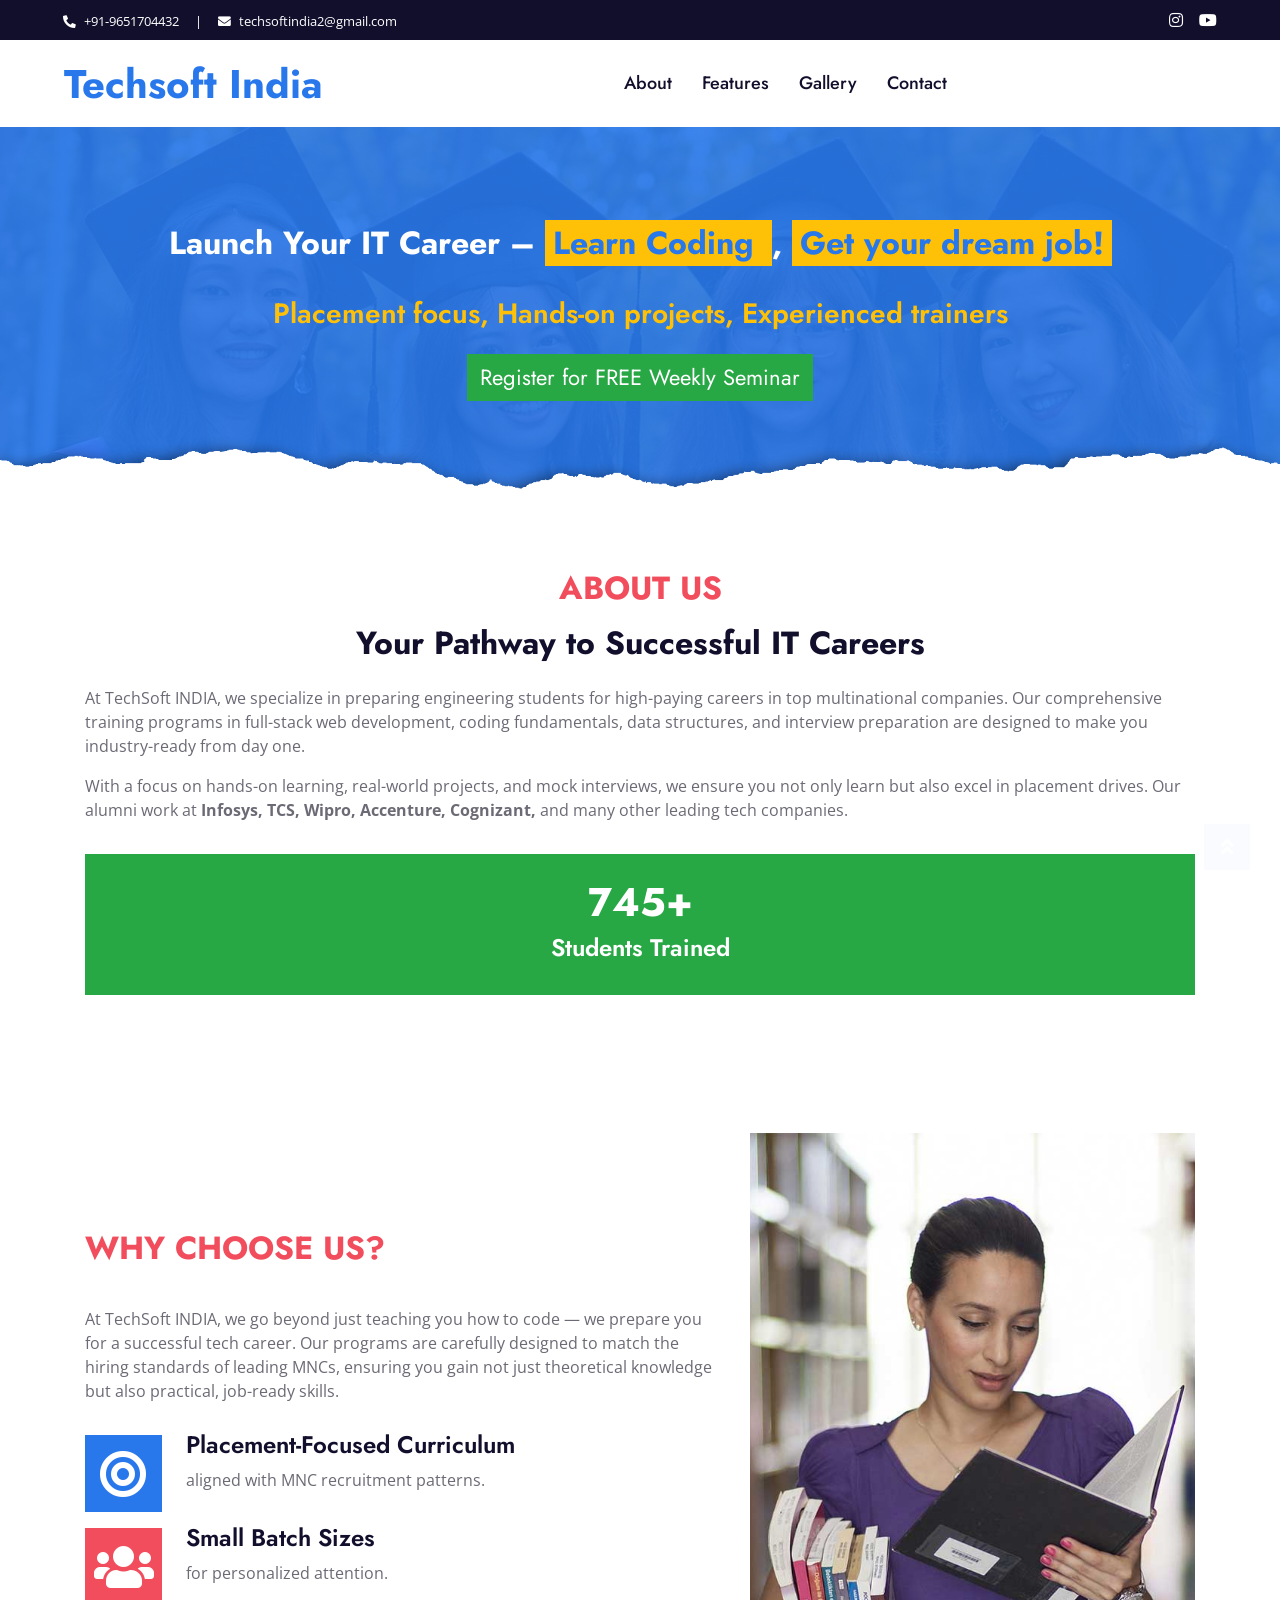
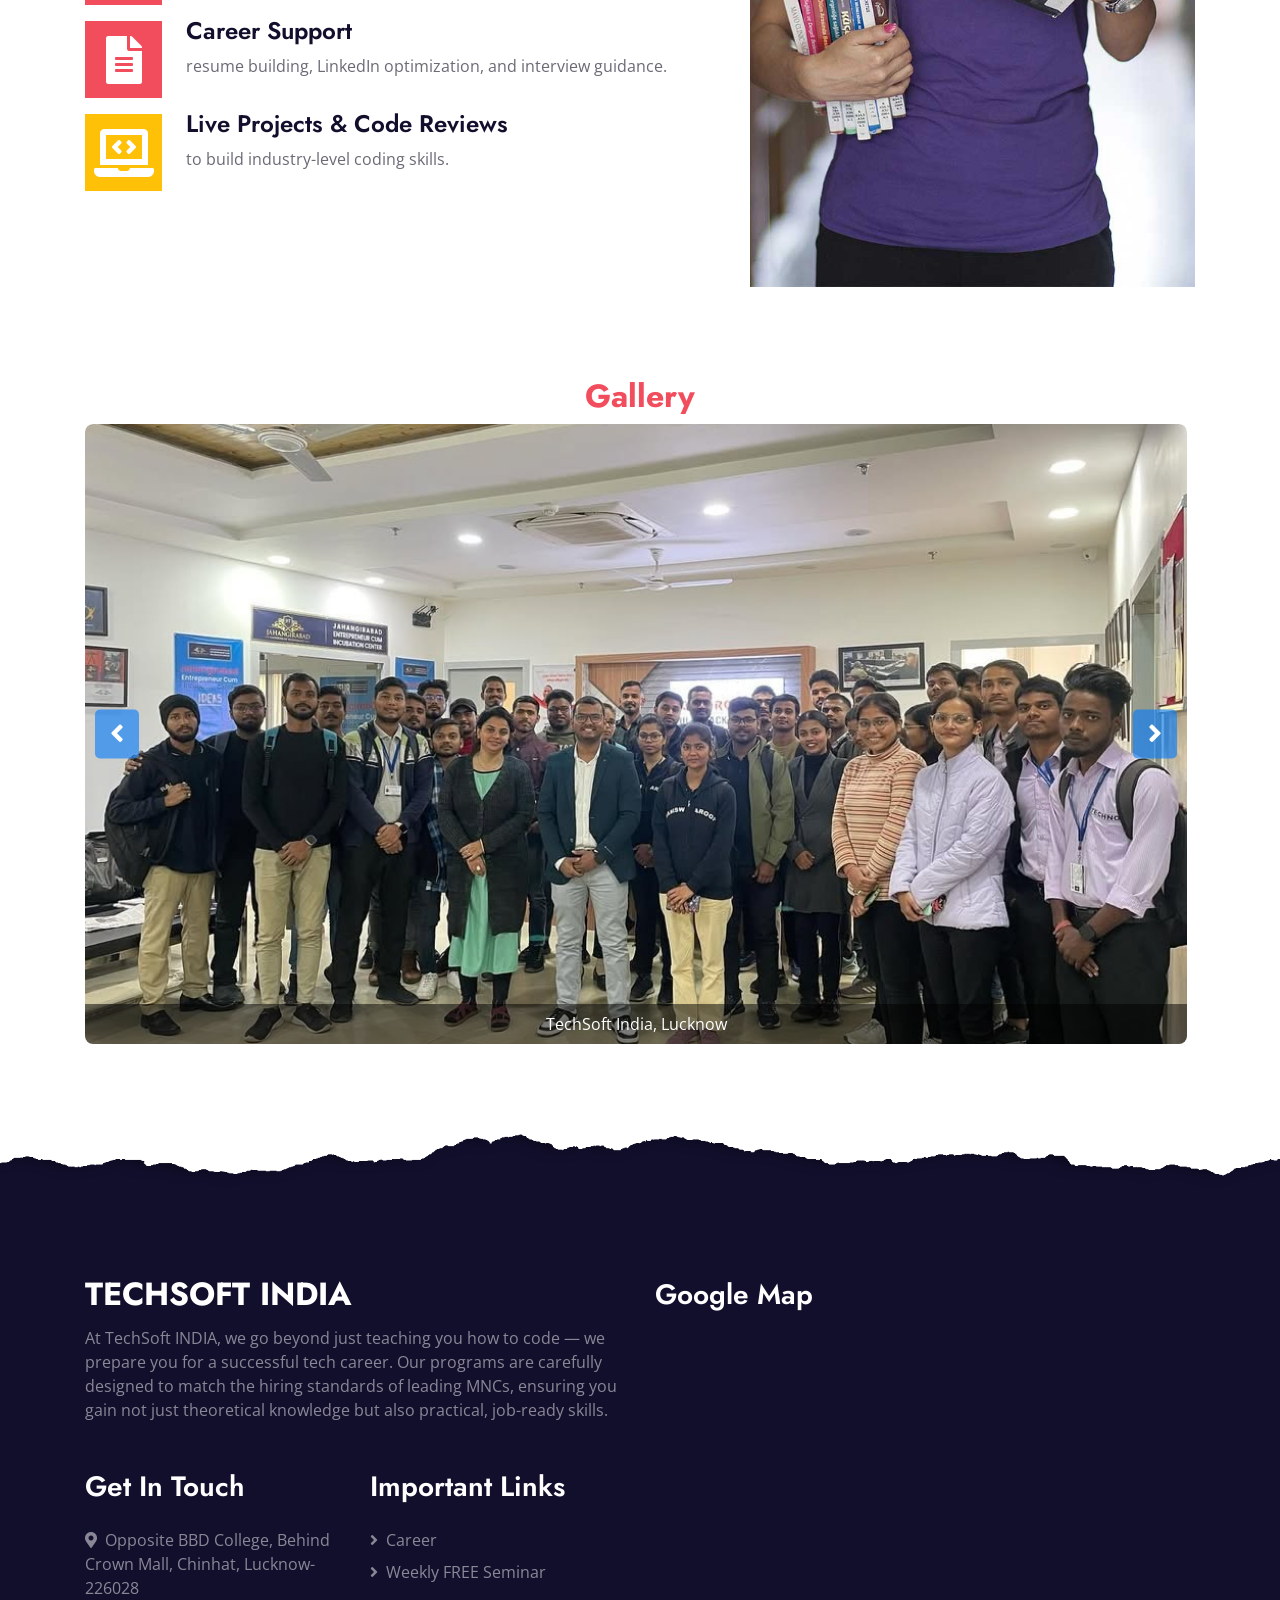
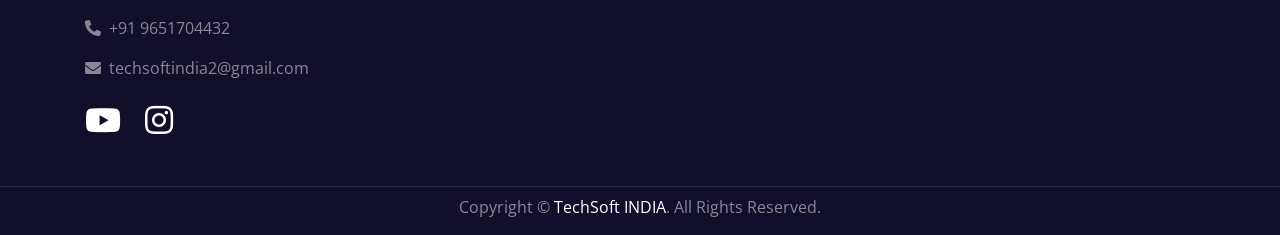
==== commit 6daea721: "Some text changes" ====
--- a/index.html
+++ b/index.html
@@ -106,8 +106,8 @@
         <div class="container text-center my-4">
 
             <h2 class="text-white mb-3" style="line-height:1.8">Launch Your IT Career – <span
-                    class="bg-warning px-2 text-primary"> Learn Coding</span>, <span
-                    class="bg-warning px-2 text-primary"> Land Your Dream MNC Job </span></h2>
+                    class="bg-warning px-2 text-primary"> Learn Coding </span>, <span
+                    class="bg-warning px-2 text-primary"> Get your dream job! </span></h2>
             <h3 class="text-warning mt-4 mb-4">Placement focus, Hands-on projects, Experienced trainers</h3>
             <a href="https://forms.gle/Pi9djBGnhzCzkTus7" target="_blank"><button class="btn btn-success" style="font-size:22px">Register for FREE Weekly
                     Seminar</button></a>
@@ -244,7 +244,7 @@
             </div>
             <div class="col-12">
                 <div class="gallery-carousel">
-                    <img id="gallery-image" class="gallery-image" src="./img/gallery/photo_1.jpg" alt="TechSoft India, Lucknow">
+                    <img id="gallery-image" class="gallery-image" src="./img/gallery/photo_6.jpg" alt="TechSoft India, Lucknow">
                     <div class="gallery-description" id="gallery-description">TechSoft India, Lucknow</div>
                     <button class="gallery-btn gallery-btn-prev" onclick="galleryPrevImage()"><i class="fas fa-2x fa-angle-left"></i></button>
                     <button class="gallery-btn gallery-btn-next" onclick="galleryNextImage()"><i class="fas fa-2x fa-angle-right"></i></button>
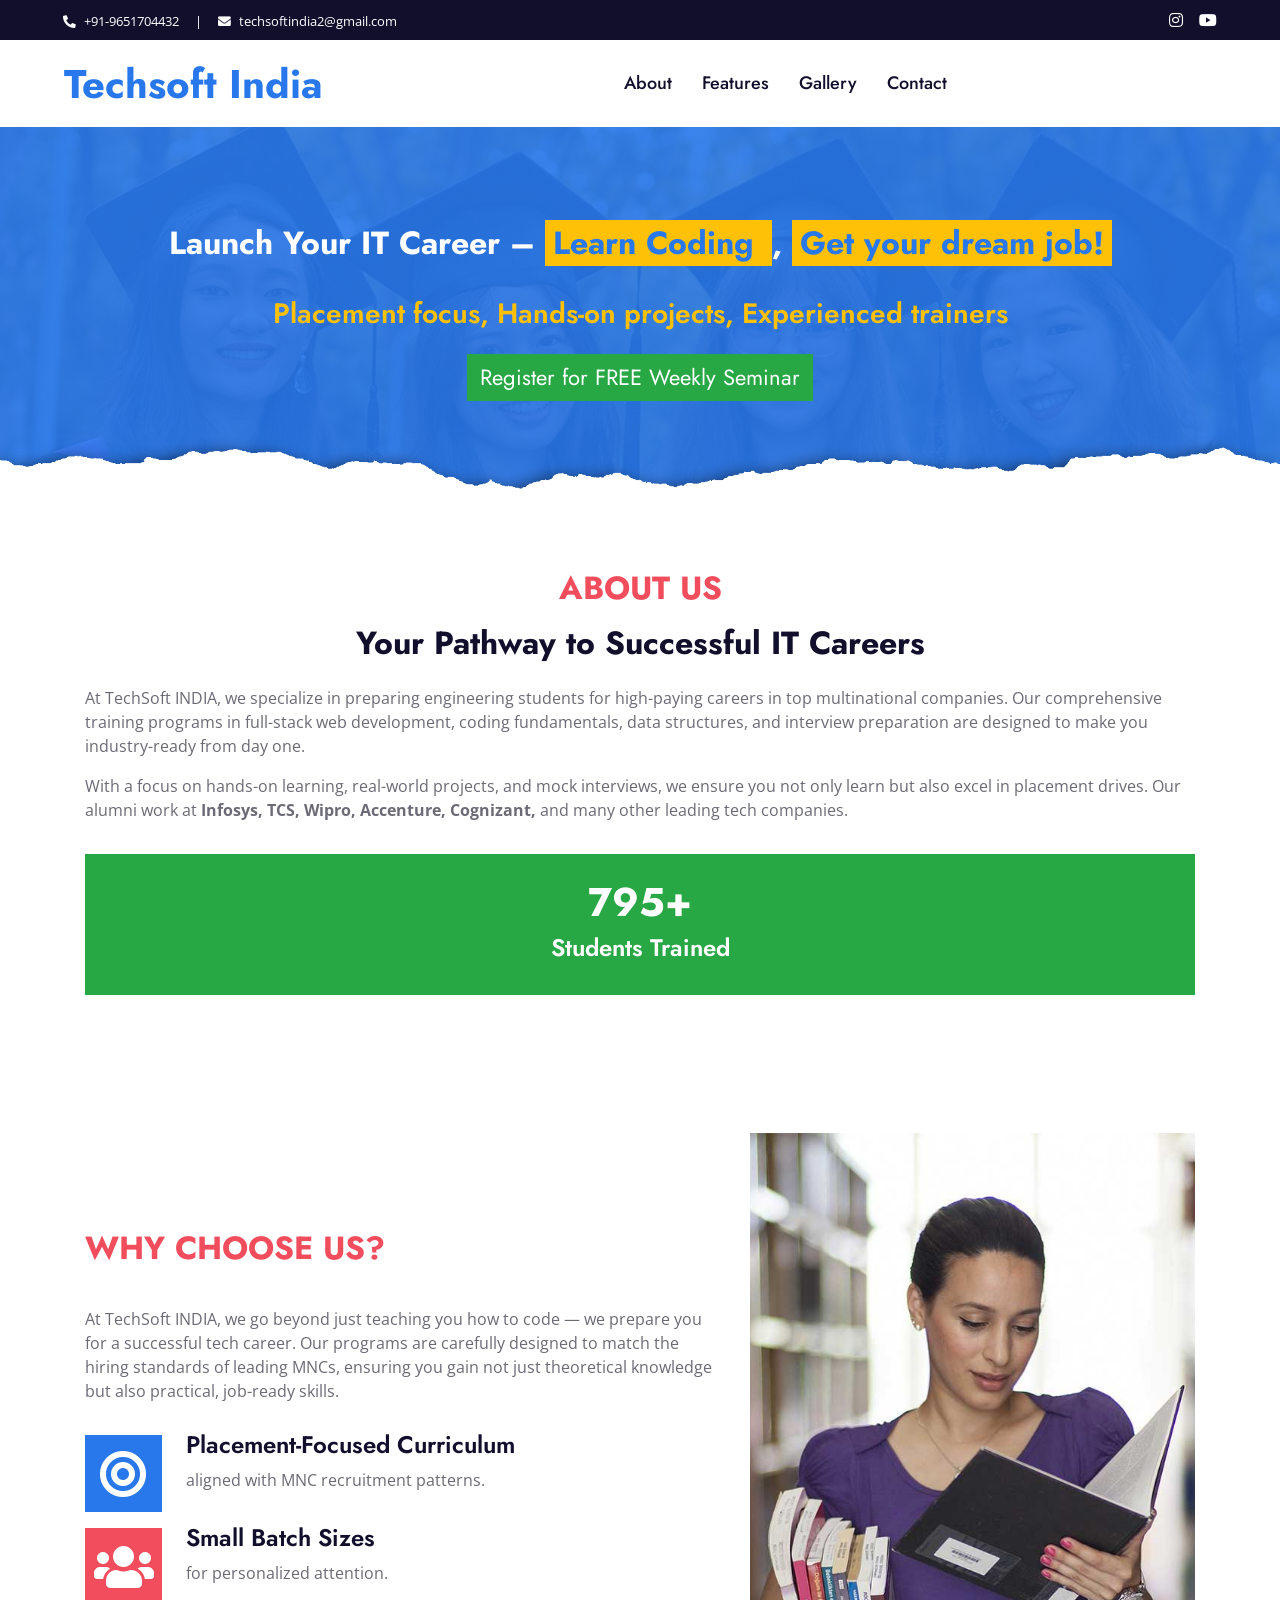
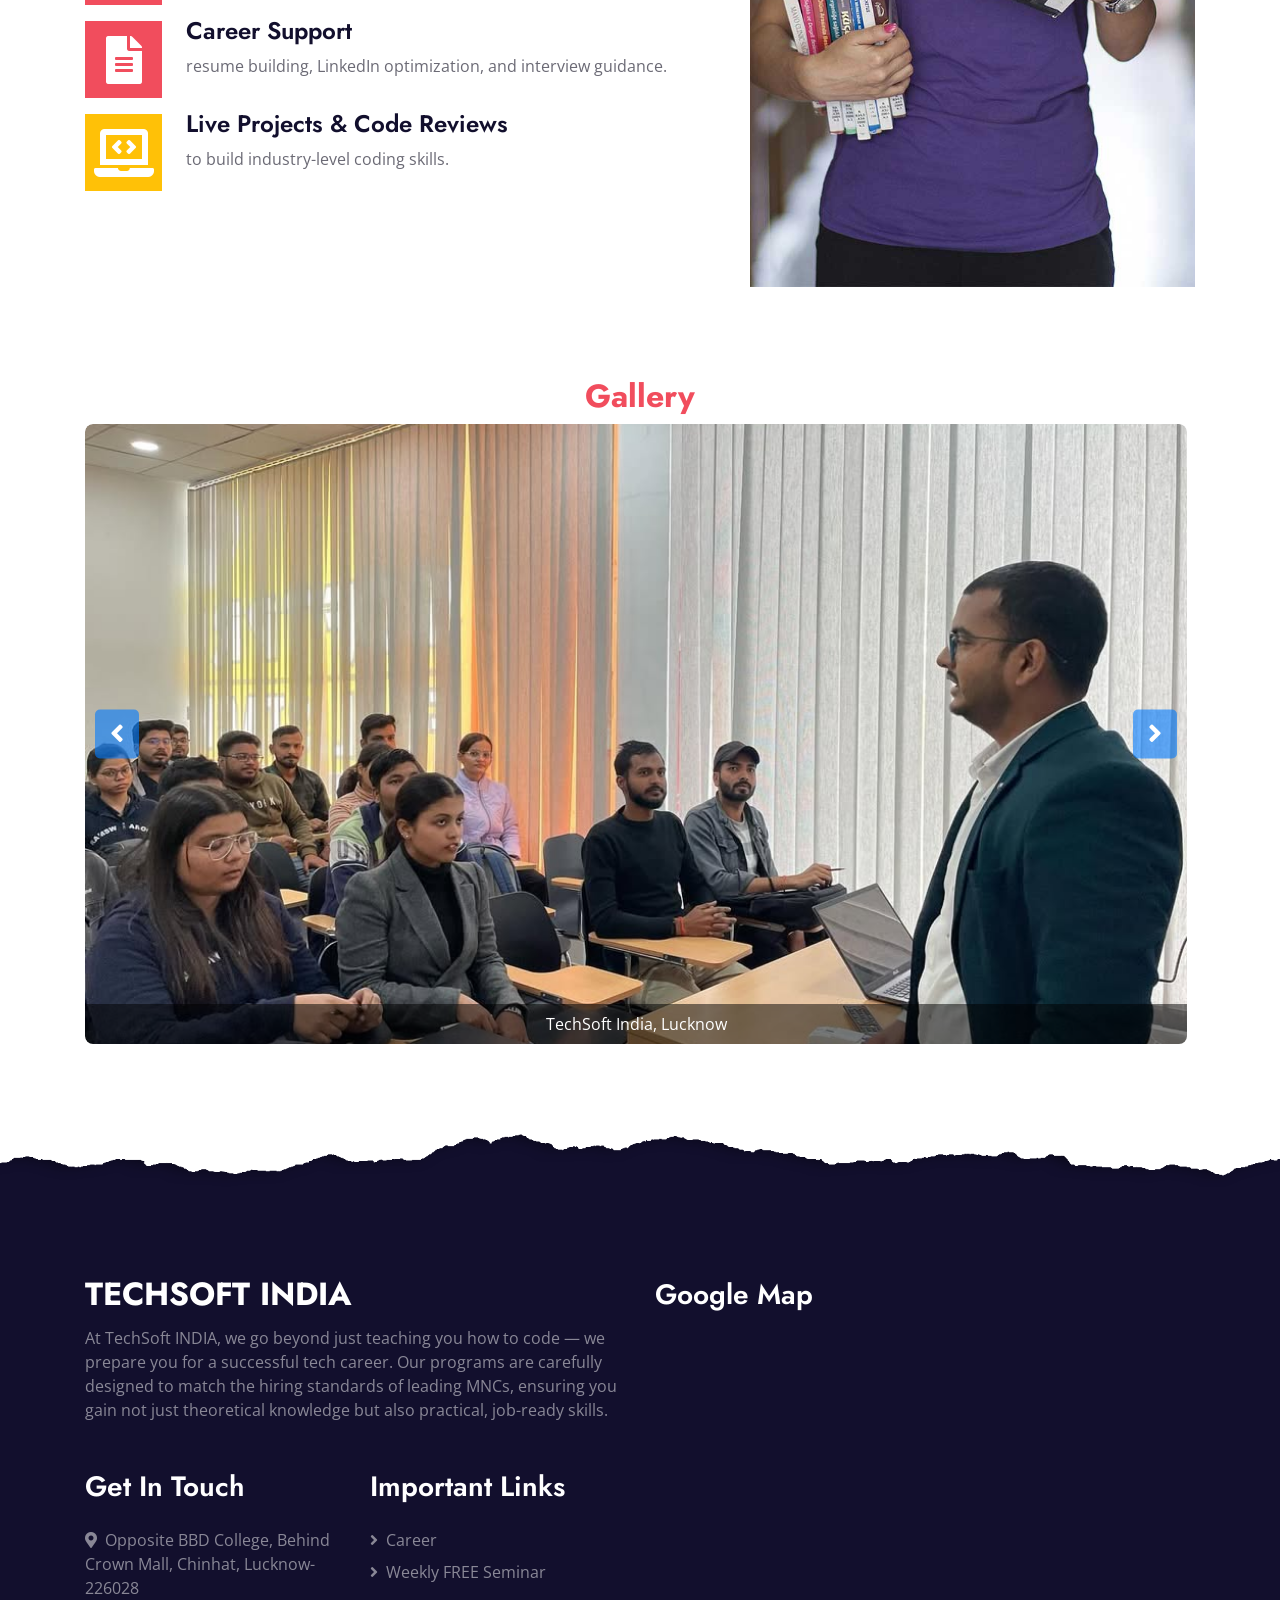
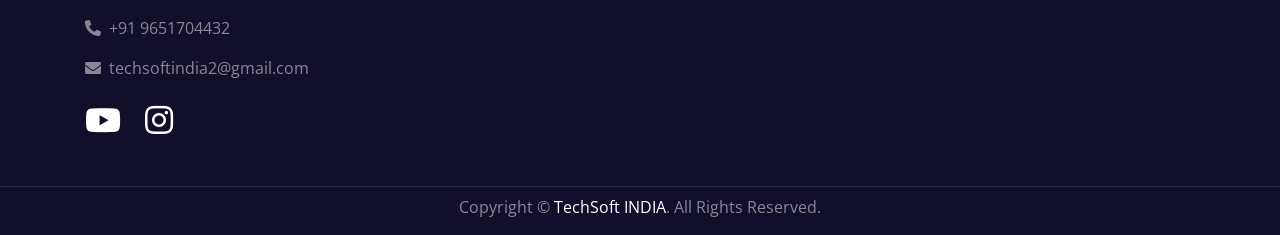
==== commit 12f978e6: "Image change" ====
--- a/index.html
+++ b/index.html
@@ -244,7 +244,7 @@
             </div>
             <div class="col-12">
                 <div class="gallery-carousel">
-                    <img id="gallery-image" class="gallery-image" src="./img/gallery/photo_6.jpg" alt="TechSoft India, Lucknow">
+                    <img id="gallery-image" class="gallery-image" src="./img/gallery/photo_3.jpg" alt="TechSoft India, Lucknow">
                     <div class="gallery-description" id="gallery-description">TechSoft India, Lucknow</div>
                     <button class="gallery-btn gallery-btn-prev" onclick="galleryPrevImage()"><i class="fas fa-2x fa-angle-left"></i></button>
                     <button class="gallery-btn gallery-btn-next" onclick="galleryNextImage()"><i class="fas fa-2x fa-angle-right"></i></button>
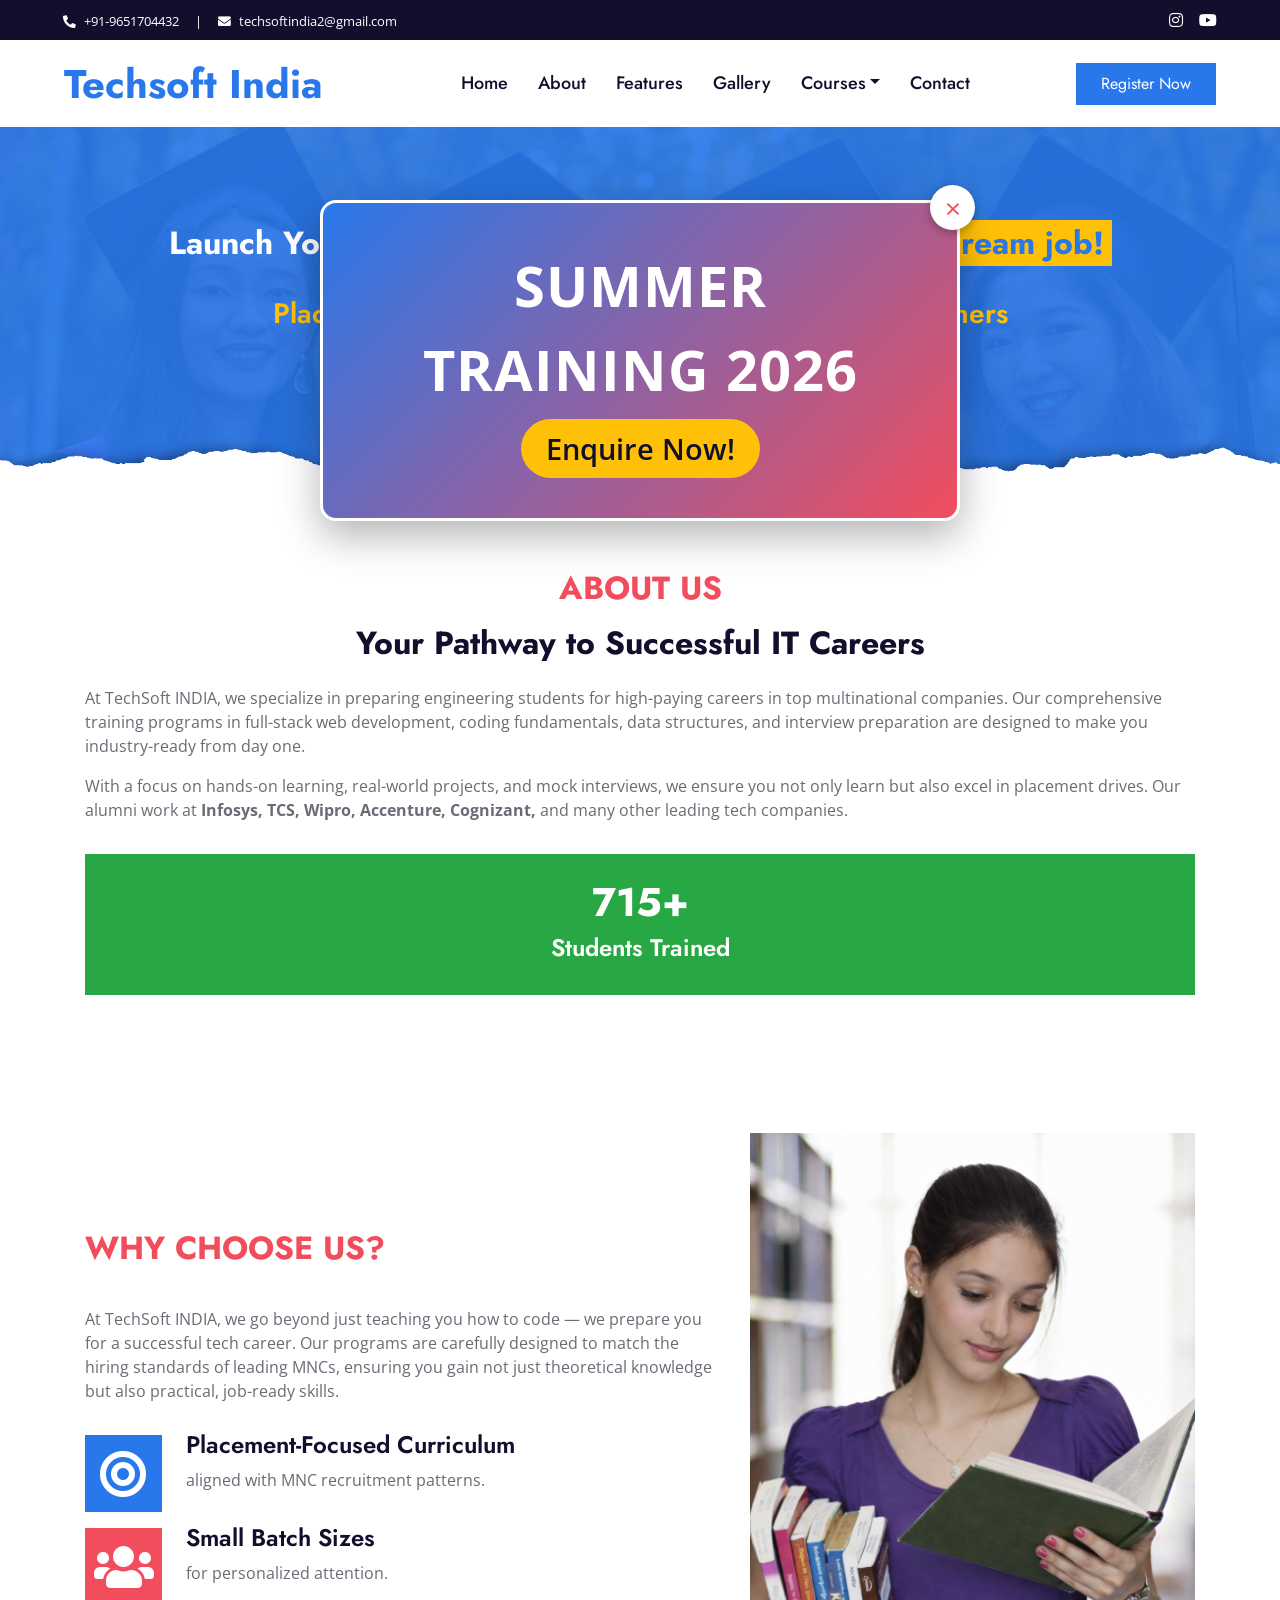
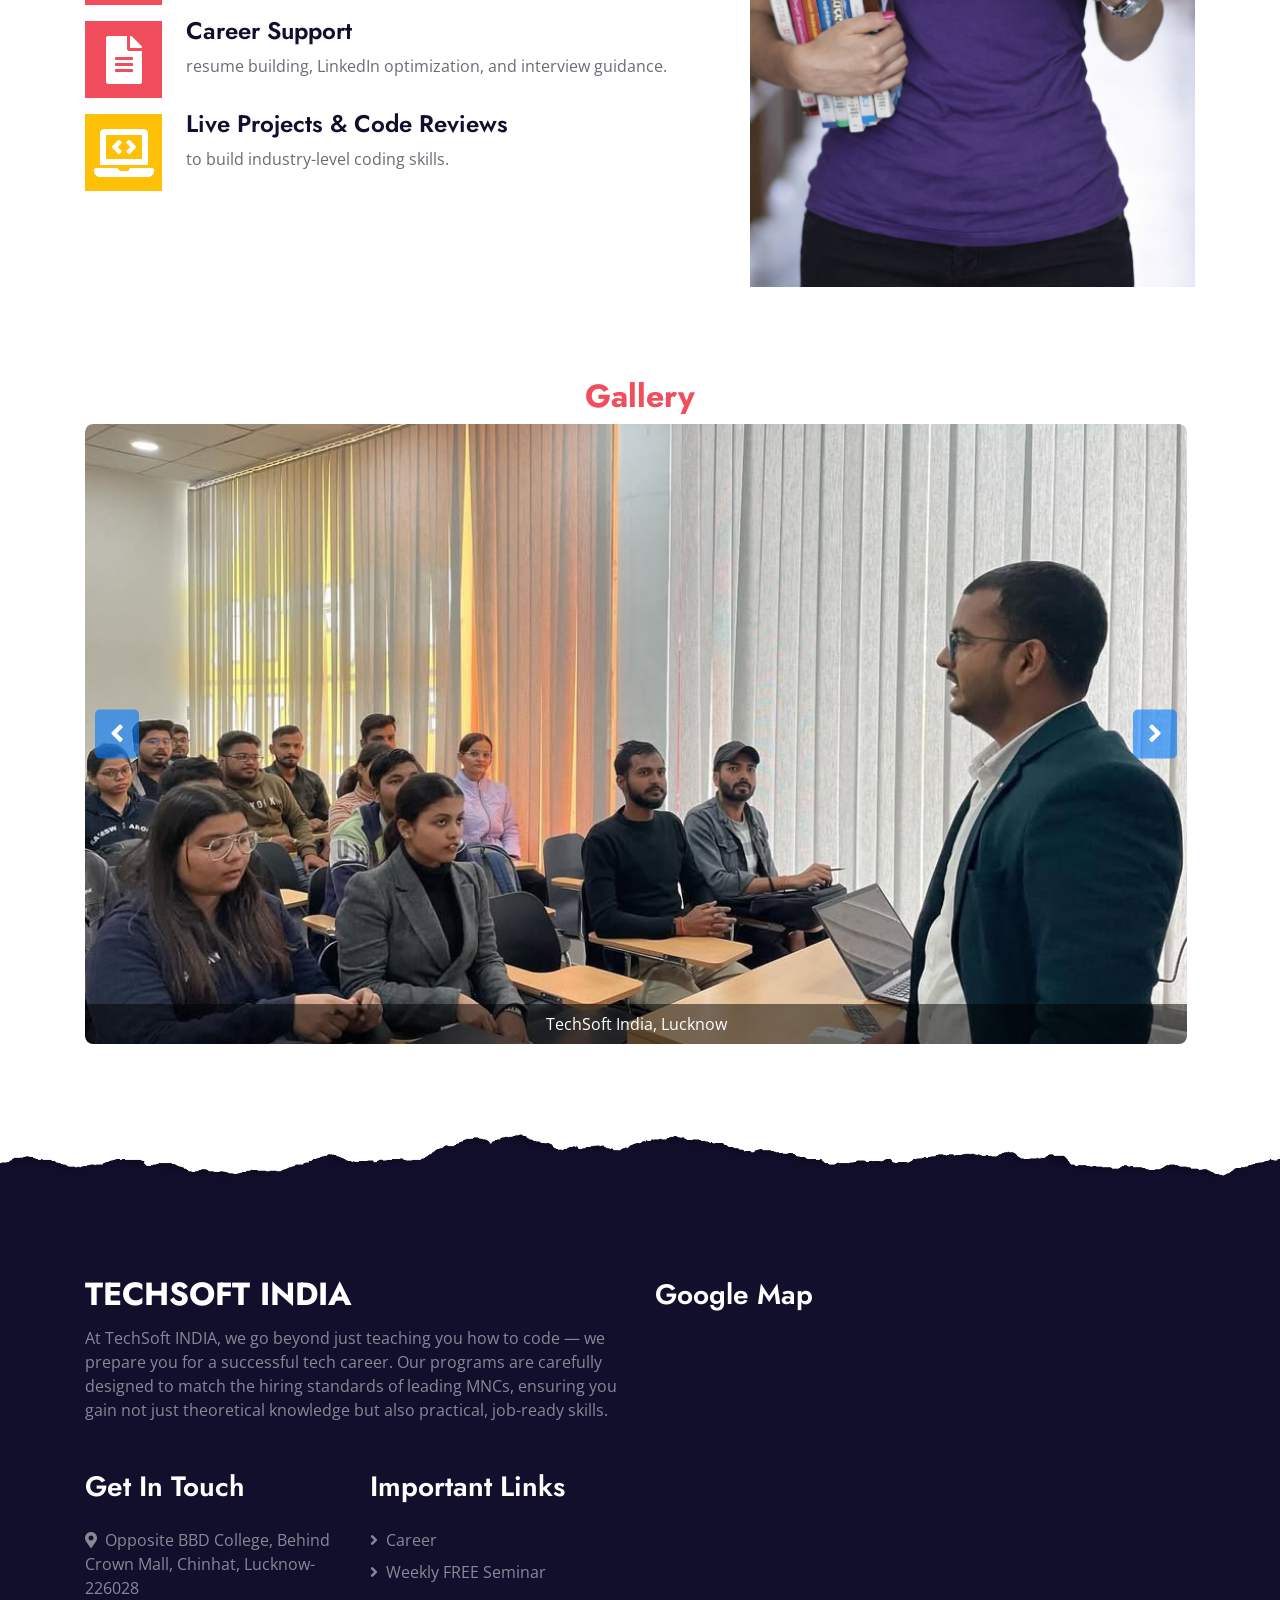
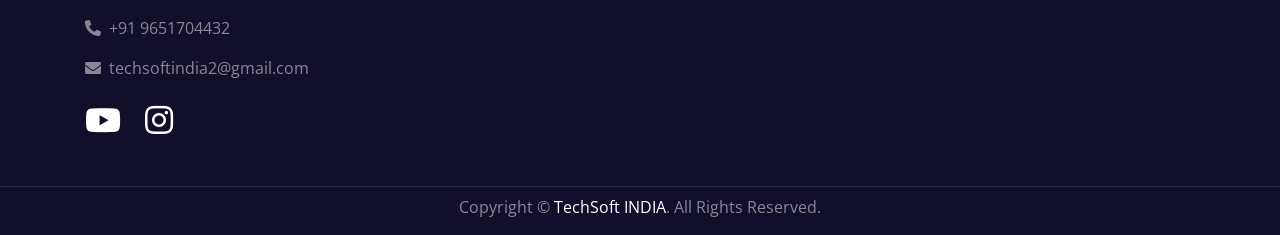
==== commit f19ea132: "Summer Training Update" ====
--- a/index.html
+++ b/index.html
@@ -9,7 +9,7 @@
     <meta content="TechSoft India Lucknow-Learn to code" name="description">
 
     <!-- Favicon -->
-    <!-- <link href="img/favicon.ico" rel="icon"> -->
+    <link href="img/logo.png" rel="icon">
 
     <!-- Google Web Fonts -->
     <link rel="preconnect" href="https://fonts.gstatic.com">
@@ -26,79 +26,15 @@
     <!-- Customized Bootstrap Stylesheet -->
     <link href="css/style.css" rel="stylesheet">
     <link href="css/gallery.css" rel="stylesheet">
+    <link rel="stylesheet" href="css/mystyle.css">
+    <link rel="stylesheet" href="css/floating-banner.css">
 
 
 </head>
 
 <body>
-    <!-- Topbar Start -->
-    <div class="container-fluid bg-dark">
-        <div class="row py-2 px-lg-5">
-            <div class="col-lg-6 text-center text-lg-left mb-2 mb-lg-0">
-                <div class="d-inline-flex align-items-center text-white">
-                    <small><i class="fa fa-phone-alt mr-2"></i>+91-9651704432</small>
-                    <small class="px-3">|</small>
-                    <small><i class="fa fa-envelope mr-2"></i>techsoftindia2@gmail.com</small>
-                </div>
-            </div>
-            <div class="col-lg-6 text-center text-lg-right">
-                <div class="d-inline-flex align-items-center">
-                    <!-- <a class="text-white px-2" href="">
-                        <i class="fab fa-facebook-f"></i>
-                    </a>
-                    <a class="text-white px-2" href="">
-                        <i class="fab fa-twitter"></i>
-                    </a>
-                    <a class="text-white px-2" href="">
-                        <i class="fab fa-linkedin-in"></i> -->
-                    </a>
-                    <a class="text-white px-2" target="_blank" href="https://www.instagram.com/techsoft_india/">
-                        <i class="fab fa-instagram"></i>
-                    </a>
-                    <a class="text-white pl-2" target="_blank" href="https://www.youtube.com/@CodingSphere">
-                        <i class="fab fa-youtube"></i>
-                    </a>
-                </div>
-            </div>
-        </div>
-    </div>
-    <!-- Topbar End -->
-
-
-    <!-- Navbar Start -->
-    <div class="container-fluid p-0">
-        <nav class="navbar navbar-expand-lg bg-white navbar-light py-3 py-lg-0 px-lg-5">
-            <a href="index.html" class="navbar-brand ml-lg-3">
-                <h1 class="m-0  text-primary">
-                    <!-- <i class="fa fa-book-reader mr-3"></i> -->
-                    Techsoft India
-                </h1>
-            </a>
-            <button type="button" class="navbar-toggler" data-toggle="collapse" data-target="#navbarCollapse">
-                <span class="navbar-toggler-icon"></span>
-            </button>
-            <div class="collapse navbar-collapse justify-content-between px-lg-3" id="navbarCollapse">
-                <div class="navbar-nav mx-auto py-0">
-                    <!-- <a href="index.html" class="nav-item nav-link active">Home</a> -->
-                    <a href="#about" class="nav-item nav-link">About</a>
-                    <a href="#features" class="nav-item nav-link">Features</a>
-                    <a href="#gallery" class="nav-item nav-link">Gallery</a>
-                    <!-- <div class="nav-item dropdown">
-                        <a href="#" class="nav-link dropdown-toggle" data-toggle="dropdown">Pages</a>
-                        <div class="dropdown-menu m-0">
-                            <a href="detail.html" class="dropdown-item">Course Detail</a>
-                            <a href="feature.html" class="dropdown-item">Our Features</a>
-                            <a href="team.html" class="dropdown-item">Instructors</a>
-                            <a href="testimonial.html" class="dropdown-item">Testimonial</a>
-                        </div>
-                    </div> -->
-                    <a href="#contact" class="nav-item nav-link">Contact</a>
-                </div>
-                <!-- <a href="" class="btn btn-primary py-2 px-4 d-none d-lg-block">Join Us</a> -->
-            </div>
-        </nav>
-    </div>
-    <!-- Navbar End -->
+    <!-- Dynamic Header -->
+    <div id="header-placeholder"></div>
 
 
     <!-- Header Start -->
@@ -229,7 +165,7 @@
                 </div>
                 <div class="col-lg-5" style="min-height: 500px;">
                     <div class="position-relative h-100">
-                        <img class="position-absolute w-100 h-100" src="img/feature.jpg" style="object-fit: cover;">
+                        <img class="position-absolute w-100 h-100" src="img/feature3.jpg" style="object-fit: cover;">
                     </div>
                 </div>
             </div>
@@ -732,6 +668,16 @@
     </div>
     <!-- Footer End -->
 
+    <!-- Floating Summer Training Announcement -->
+    <div id="summer-announcement" class="floating-announcement-wrap">
+        <a href="https://docs.google.com/forms/d/e/1FAIpQLSfVbDQYMgPoqx5vcSyzWAW3rFgtCo9Bkt59cK1gHaYVStCOpQ/viewform?usp=dialog" target="_blank" class="floating-announcement" aria-label="Summer Training 2026 Registration">
+            <!-- <span class="title">Summer Training 2026</span> -->
+            <span class="title">Summer Training 2026</span>
+            <span class="call-to-action">Enquire Now!</span>
+        </a>
+        <button type="button" class="close-announcement" onclick="document.getElementById('summer-announcement').style.display='none'">&times;</button>
+    </div>
+
 
     <!-- Back to Top -->
     <a href="#" class="btn btn-lg btn-primary rounded-0 btn-lg-square back-to-top"><i
@@ -749,6 +695,21 @@
     <!-- Template Javascript -->
     <script src="js/main.js"></script>
     <script src="js/gallery.js"></script>
+    <script>
+        $(function(){
+          $("#header-placeholder").load("header.html");
+          $("#footer-placeholder").load("footer.html");
+        });
+    </script>
+    <script>
+        document.addEventListener('DOMContentLoaded', function() {
+            const banner = document.getElementById('summer-announcement');
+            if (banner) {
+                // Add 'show' class after a short delay to trigger CSS transition
+                setTimeout(() => banner.classList.add('show'), 500); // 500ms delay
+            }
+        });
+    </script>
 </body>
 
 </html>
--- a/css/mystyle.css
+++ b/css/mystyle.css
@@ -0,0 +1,99 @@
+/* Floating Summer Training Announcement
+.floating-announcement-wrap {
+    position: fixed;
+    top: 40px;
+    left: 50%;
+    transform: translateX(-50%);
+    z-index: 9999;
+    display: flex;
+    align-items: center;
+    justify-content: center;
+    width: auto;
+    max-width: 95%;
+}
+
+.floating-announcement {
+    background: linear-gradient(135deg, var(--primary), var(--secondary));
+    color: #fff !important;
+    padding: 25px 60px;
+    border-radius: 20px;
+    text-align: center;
+    text-decoration: none !important;
+    box-shadow: 0 20px 50px rgba(0, 0, 0, 0.4);
+    transition: all 0.3s ease;
+    display: flex;
+    flex-direction: column;
+    border: 4px solid #fff;
+} 
+
+.floating-announcement:hover {
+    transform: scale(1.03);
+    box-shadow: 0 25px 60px rgba(0, 0, 0, 0.5);
+    filter: brightness(1.1);
+}
+
+.floating-announcement .title {
+    font-family: 'Jost', sans-serif;
+    font-size: 2.2rem;
+    font-weight: 700;
+    margin-bottom: 10px;
+    text-transform: uppercase;
+    letter-spacing: 2px;
+    line-height: 1.1;
+}
+
+.floating-announcement .call-to-action {
+    font-size: 1.4rem;
+    font-weight: 600;
+    background: var(--warning);
+    color: var(--dark);
+    padding: 10px 30px;
+    border-radius: 50px;
+    display: inline-block;
+    align-self: center;
+    animation: pulse-announcement 2s infinite;
+}
+
+.close-announcement {
+    position: absolute;
+    top: -15px;
+    right: -15px;
+    background: #fff;
+    color: var(--secondary);
+    border: 2px solid var(--secondary);
+    width: 40px;
+    height: 40px;
+    border-radius: 50%;
+    font-size: 28px;
+    cursor: pointer;
+    display: flex;
+    align-items: center;
+    justify-content: center;
+    box-shadow: 0 4px 15px rgba(0,0,0,0.3);
+    z-index: 10000;
+    transition: 0.2s;
+}
+
+.close-announcement:hover {
+    background: var(--secondary);
+    color: #fff;
+}
+
+@keyframes pulse-announcement {
+    0% { transform: scale(1); box-shadow: 0 0 0 0 rgba(255, 193, 7, 0.7); }
+    70% { transform: scale(1.05); box-shadow: 0 0 0 20px rgba(255, 193, 7, 0); }
+    100% { transform: scale(1); box-shadow: 0 0 0 0 rgba(255, 193, 7, 0); }
+}
+
+@media (max-width: 992px) {
+    .floating-announcement .title { font-size: 1.6rem; }
+    .floating-announcement .call-to-action { font-size: 1.1rem; }
+}
+
+@media (max-width: 576px) {
+    .floating-announcement-wrap { top: 20px; }
+    .floating-announcement { padding: 15px 25px; border-width: 2px; }
+    .floating-announcement .title { font-size: 1.2rem; letter-spacing: 1px; }
+    .floating-announcement .call-to-action { font-size: 0.9rem; padding: 5px 20px; }
+    .close-announcement { top: -10px; right: -10px; width: 30px; height: 30px; font-size: 20px; }
+} */
--- a/css/floating-banner.css
+++ b/css/floating-banner.css
@@ -0,0 +1,140 @@
+/* === Floating Announcement Wrapper === */
+.floating-announcement-wrap {
+    position: fixed;
+    top: 200px; /* Positioned 200px from top */
+    left: 50%;
+    transform: translate(-50%, -600px); /* Start off-screen (higher than the top margin) */
+    z-index: 9999;
+    display: flex;
+    justify-content: center;
+    align-items: center;
+    max-width: 95%;
+    opacity: 0;
+    transition: transform 0.6s ease, opacity 0.6s ease;
+}
+
+/* Show animation */
+.floating-announcement-wrap.show {
+    transform: translate(-50%, 0); /* Settle exactly at the 200px mark */
+    opacity: 1;
+}
+
+/* === Announcement Box === */
+.floating-announcement {
+    display: flex;
+    flex-direction: column;
+    align-items: center;
+    text-align: center;
+    padding: 40px 80px; /* Increased vertical and horizontal padding */
+    border-radius: 16px;
+    text-decoration: none;
+
+    background: linear-gradient(135deg, var(--primary), var(--secondary));
+    color: #fff;
+
+    border: 3px solid #fff;
+    box-shadow: 0 15px 40px rgba(0,0,0,0.3);
+
+    transition: transform 0.3s ease, box-shadow 0.3s ease;
+}
+
+/* Hover effect */
+.floating-announcement:hover {
+    transform: scale(1.04);
+    box-shadow: 0 20px 50px rgba(0,0,0,0.4);
+}
+
+/* === Title === */
+.floating-announcement .title {
+    font-size: 3.5rem; /* Significantly larger title */
+    font-weight: 700;
+    margin-bottom: 8px;
+    text-transform: uppercase;
+    letter-spacing: 1px;
+}
+
+/* === CTA Button === */
+.floating-announcement .call-to-action {
+    font-size: 1.8rem; /* Larger CTA text */
+    font-weight: 600;
+
+    background: var(--warning);
+    color: var(--dark);
+
+    padding: 8px 25px;
+    border-radius: 50px;
+
+    animation: pulse 2s infinite;
+}
+
+/* === Close Button === */
+.close-announcement {
+    position: absolute;
+    top: -15px;
+    right: -15px;
+
+    width: 45px; /* Scaled up close button to match banner size */
+    height: 45px;
+
+    border-radius: 50%;
+    border: none;
+
+    background: #fff;
+    color: var(--secondary);
+
+    font-size: 28px;
+    cursor: pointer;
+
+    display: flex;
+    align-items: center;
+    justify-content: center;
+
+    box-shadow: 0 3px 10px rgba(0,0,0,0.3);
+    transition: 0.2s;
+}
+
+.close-announcement:hover {
+    background: var(--secondary);
+    color: #fff;
+}
+
+/* === Animation === */
+@keyframes pulse {
+    0%   { transform: scale(1); box-shadow: 0 0 0 0 rgba(255,193,7,0.6); }
+    70%  { transform: scale(1.05); box-shadow: 0 0 0 15px rgba(255,193,7,0); }
+    100% { transform: scale(1); box-shadow: 0 0 0 0 rgba(255,193,7,0); }
+}
+
+/* === Responsive === */
+@media (max-width: 768px) {
+    .floating-announcement-wrap {
+        width: 70%;
+    }
+
+    .floating-announcement {
+        width: 100%;
+        padding: 15px 25px;
+    }
+
+    .floating-announcement .title {
+        font-size: 1.4rem;
+    }
+
+    .floating-announcement .call-to-action {
+        font-size: 1rem;
+        padding: 6px 18px;
+    }
+
+    .close-announcement {
+        width: 28px;
+        height: 28px;
+        font-size: 18px;
+    }
+}
+
+.floating-announcement,
+.floating-announcement:hover,
+.floating-announcement:focus,
+.floating-announcement:active {
+    text-decoration: none !important;
+}
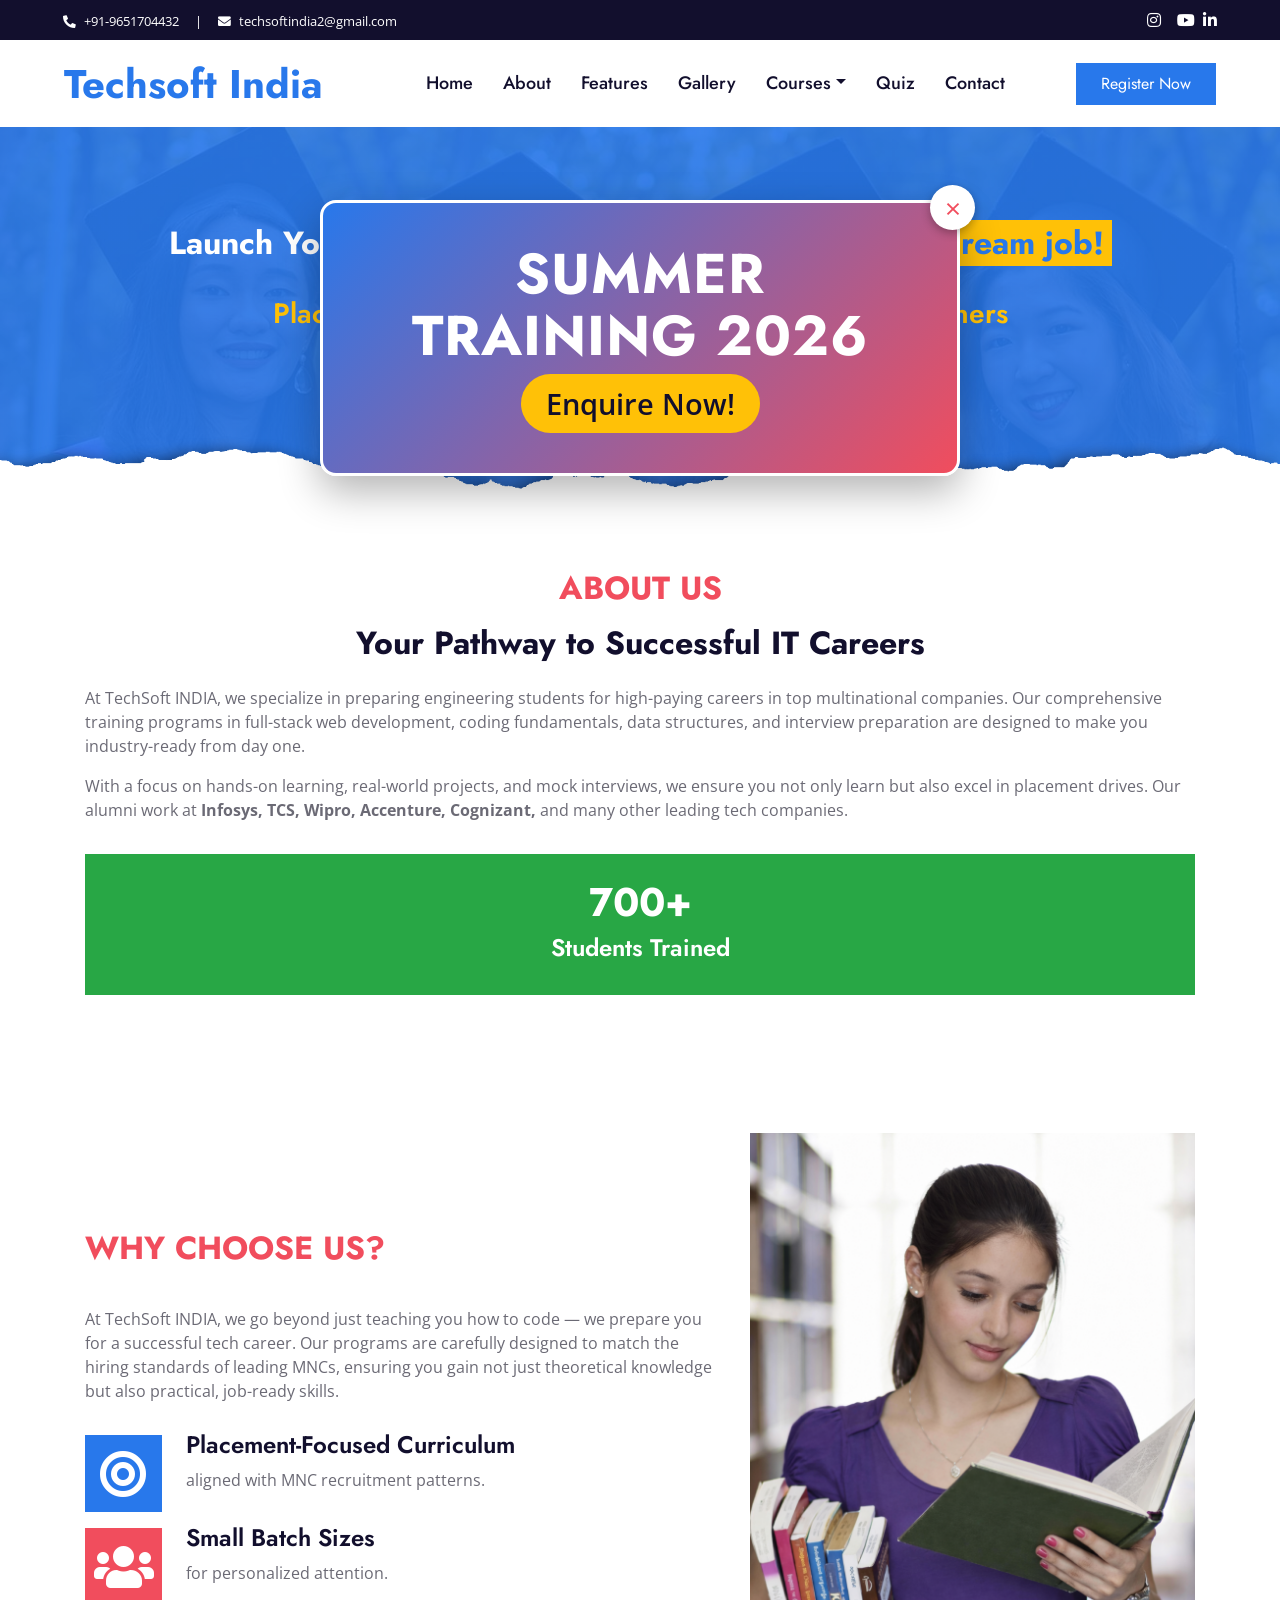
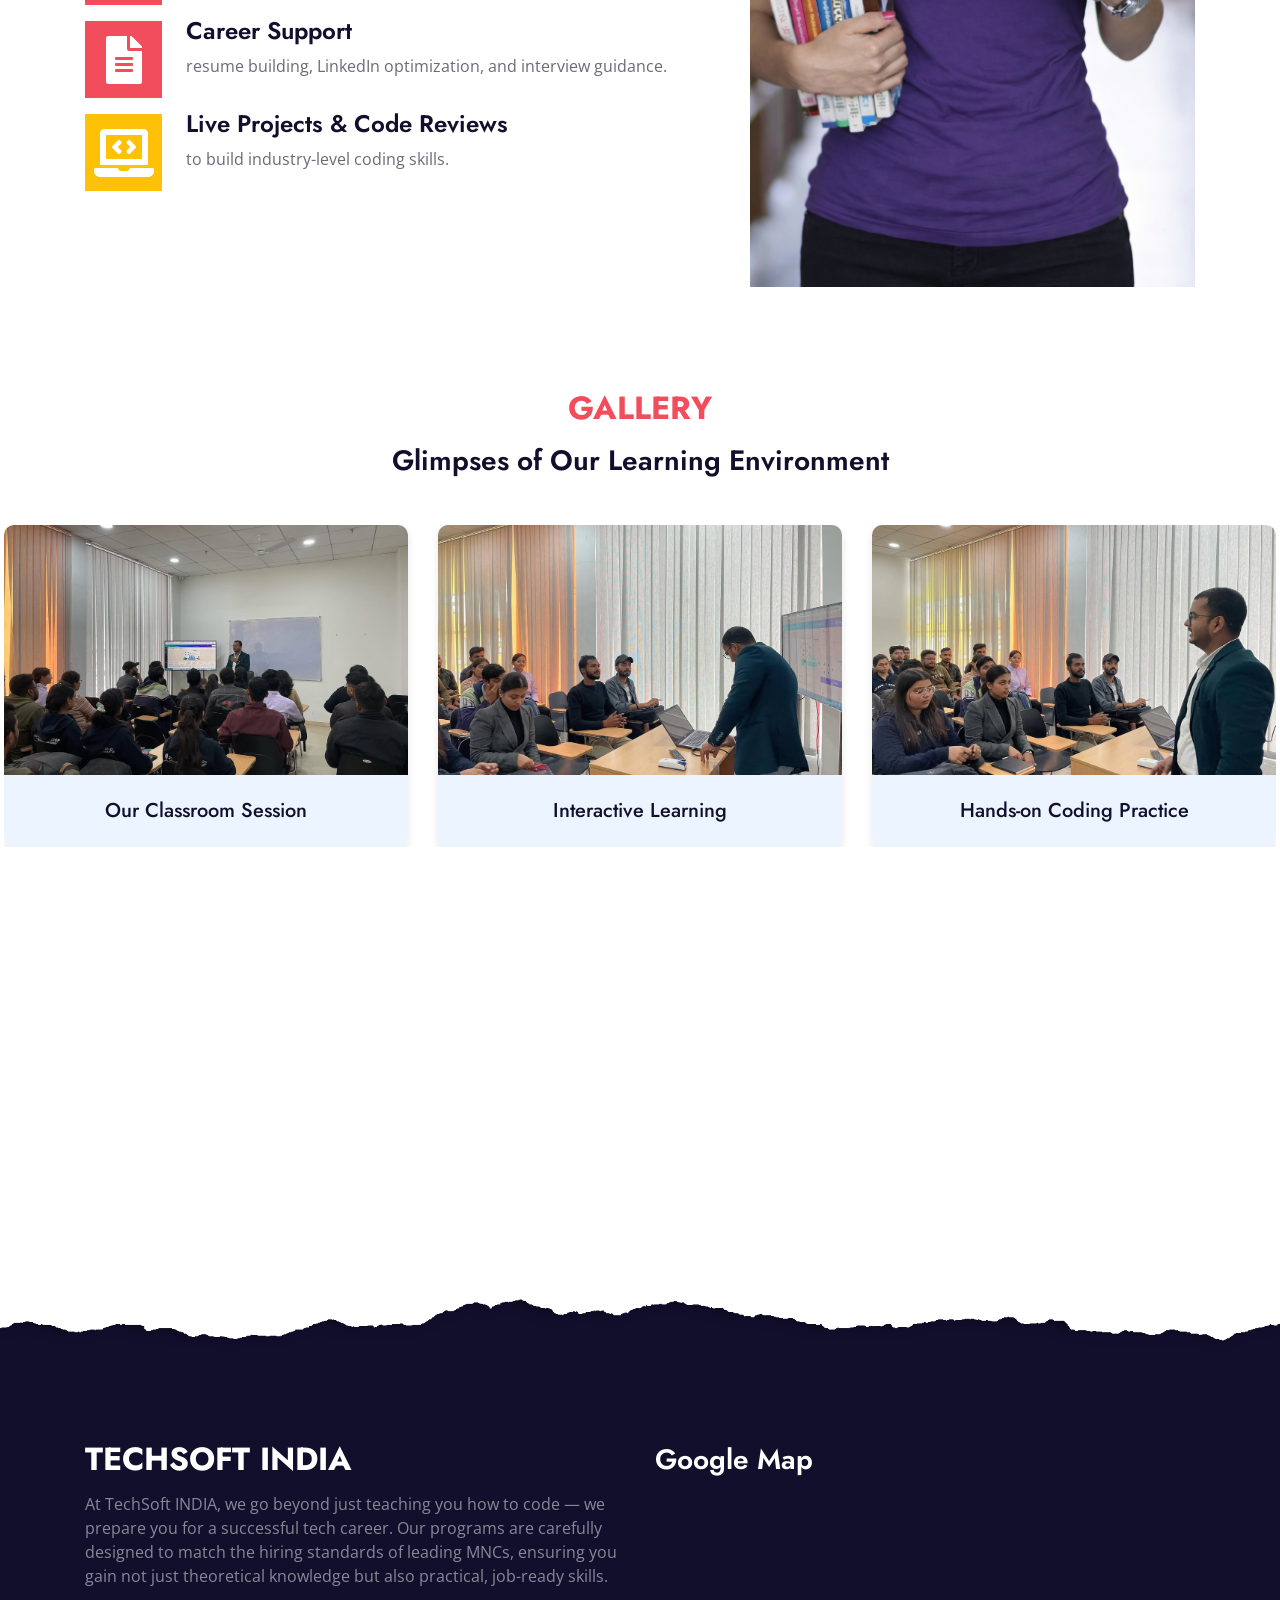
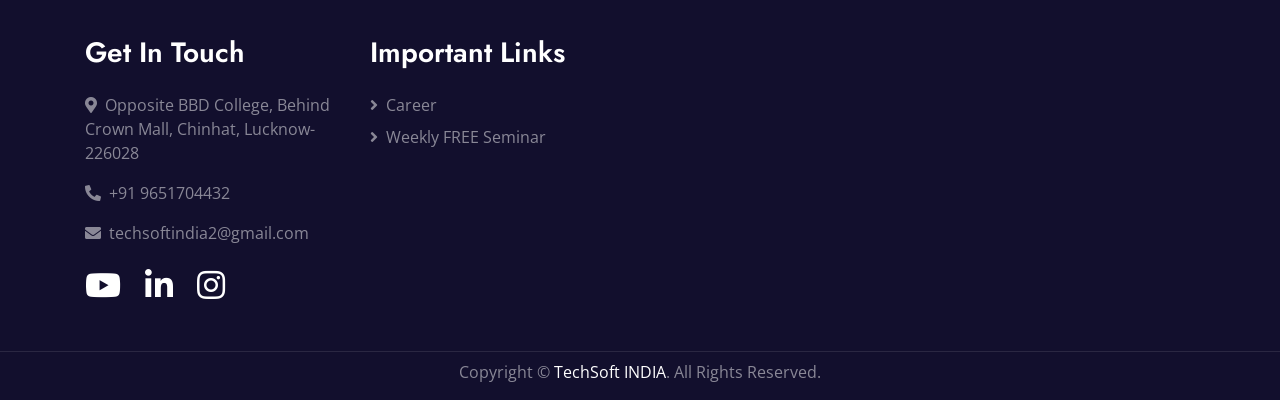
==== commit 24bd1c56: "Some major updates like Quiz page" ====
--- a/index.html
+++ b/index.html
@@ -173,27 +173,22 @@
     </div>
     <!-- Feature Start -->
         <!-- Gallery Section Starts -->
-    <div class="container mb-5 text-center" id="gallery">
-        <div class="row justify-content-center">
-            <div>
-                <h2 class="text-secondary ">Gallery</h2>
-            </div>
-            <div class="col-12">
-                <div class="gallery-carousel">
-                    <img id="gallery-image" class="gallery-image" src="./img/gallery/photo_3.jpg" alt="TechSoft India, Lucknow">
-                    <div class="gallery-description" id="gallery-description">TechSoft India, Lucknow</div>
-                    <button class="gallery-btn gallery-btn-prev" onclick="galleryPrevImage()"><i class="fas fa-2x fa-angle-left"></i></button>
-                    <button class="gallery-btn gallery-btn-next" onclick="galleryNextImage()"><i class="fas fa-2x fa-angle-right"></i></button>
-                    <!-- <div class="gallery-description bg-warning text-white p-2" id="gallery-description">Description for Image 1</div> -->
-                </div>
-            </div>
+    <div class="container-fluid px-1 py-2" id="gallery">
+        <div class="container pt-1">
+            <div class="section-title text-center position-relative mb-5">
+                <h2 class="d-inline-block position-relative text-secondary text-uppercase pb-2">Gallery</h2>
+                <h3 class="display-7">Glimpses of Our Learning Environment</h3>
+            </div>
+        </div>
+        <div class="owl-carousel owl-theme gallery-carousel">
+            <!-- Images will be injected by gallery.js -->
         </div>
     </div>
 
     <!-- Gallery Section Ends -->
      
     <!-- Google Reviews Starts -->
-    <div class="px-2">
+    <div class="px-2 pt-5 mt-2">
         <!-- Elfsight All-in-One Reviews | Untitled All-in-One Reviews -->
         <script src="https://static.elfsight.com/platform/platform.js" async></script>
         <div class="elfsight-app-0a9b8027-b1ab-45dd-9413-d5253063c29a" data-elfsight-app-lazy></div>
@@ -575,6 +570,9 @@
                                 <a class="text-white mr-4" target="_blank"
                                     href="https://www.youtube.com/@CodingSphere"><i
                                         class="fab fa-youtube fa-2x"></i></a>
+                                        <a class="text-white mr-4" target="_blank"
+                                            href="https://www.linkedin.com/company/techsoft-india"><i
+                                                class="fab fa-2x fa-linkedin-in"></i></a>
                                 <a class="text-white" target="_blank"
                                     href="https://www.instagram.com/techsoft_india/"><i
                                         class="fab fa-2x fa-instagram"></i></a>
--- a/css/mystyle.css
+++ b/css/mystyle.css
@@ -1,4 +1,4 @@
-/* Floating Summer Training Announcement
+/* Floating Summer Training Announcement */
 .floating-announcement-wrap {
     position: fixed;
     top: 40px;
@@ -91,9 +91,60 @@
 }
 
 @media (max-width: 576px) {
-    .floating-announcement-wrap { top: 20px; }
-    .floating-announcement { padding: 15px 25px; border-width: 2px; }
+    .floating-announcement-wrap { top: 20px; width: 90vw; }
+    .floating-announcement { width: 100%; padding: 15px 25px; border-width: 2px; }
     .floating-announcement .title { font-size: 1.2rem; letter-spacing: 1px; }
     .floating-announcement .call-to-action { font-size: 0.9rem; padding: 5px 20px; }
     .close-announcement { top: -10px; right: -10px; width: 30px; height: 30px; font-size: 20px; }
-} */+}
+
+/* Quiz Page Styles */
+.quiz-card {
+    background: #ffffff;
+    border-radius: 15px;
+    padding: 2rem;
+    box-shadow: 0 10px 30px rgba(0, 0, 0, 0.08);
+    max-width: 700px;
+    margin: 2rem auto;
+    border: 1px solid var(--light);
+}
+
+.quiz-option {
+    display: block;
+    width: 100%;
+    padding: 1rem 1.5rem;
+    margin-bottom: 0.75rem;
+    border: 2px solid var(--light);
+    border-radius: 12px;
+    background: #fff;
+    text-align: left;
+    font-size: 1.1rem;
+    transition: all 0.2s ease;
+    cursor: pointer;
+    position: relative;
+}
+
+.quiz-option:hover:not(:disabled) {
+    background-color: var(--light);
+    border-color: var(--primary);
+}
+
+.quiz-option.correct {
+    background-color: #d4edda !important;
+    border-color: #28a745 !important;
+    color: #155724 !important;
+}
+
+.quiz-option.wrong {
+    background-color: #f8d7da !important;
+    border-color: #dc3545 !important;
+    color: #721c24 !important;
+    animation: quiz-shake 0.4s ease-in-out;
+}
+
+@keyframes quiz-shake {
+    0%, 100% { transform: translateX(0); }
+    25% { transform: translateX(-10px); }
+    50% { transform: translateX(10px); }
+    75% { transform: translateX(-10px); }
+}
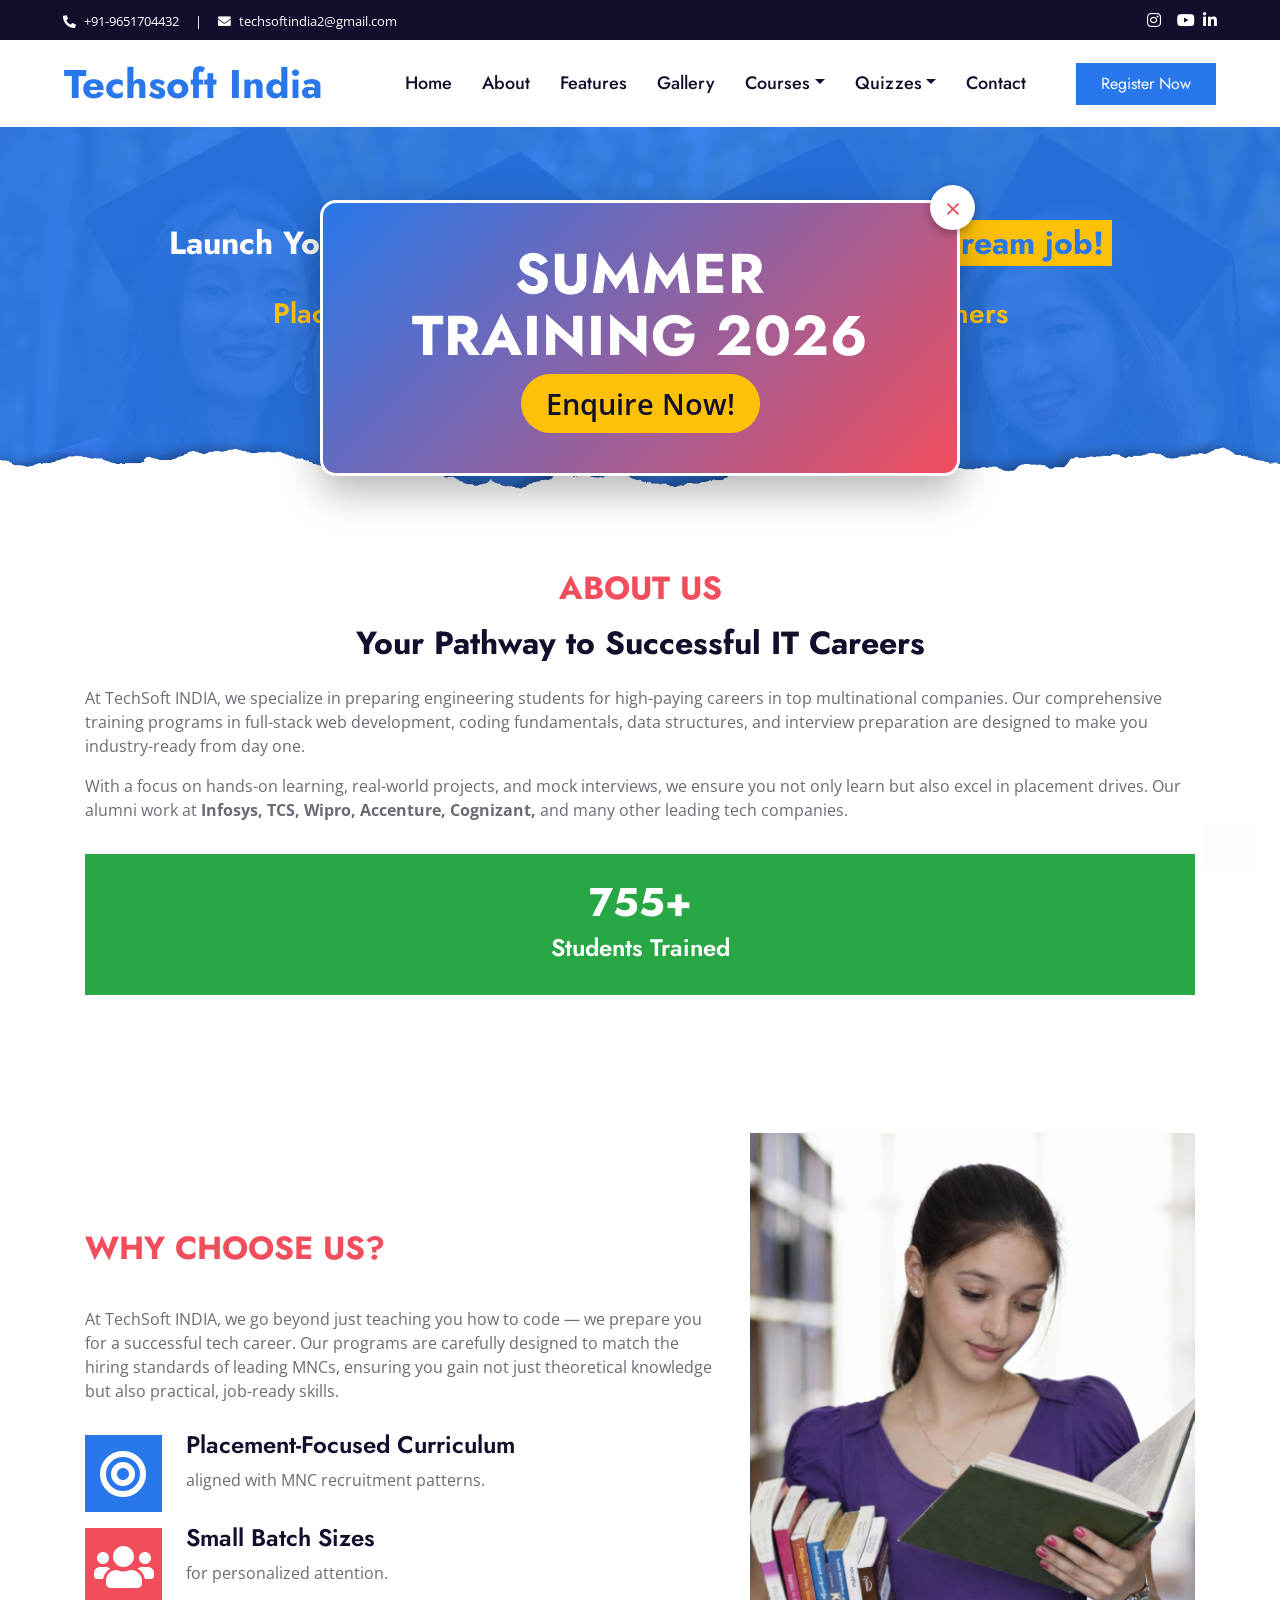
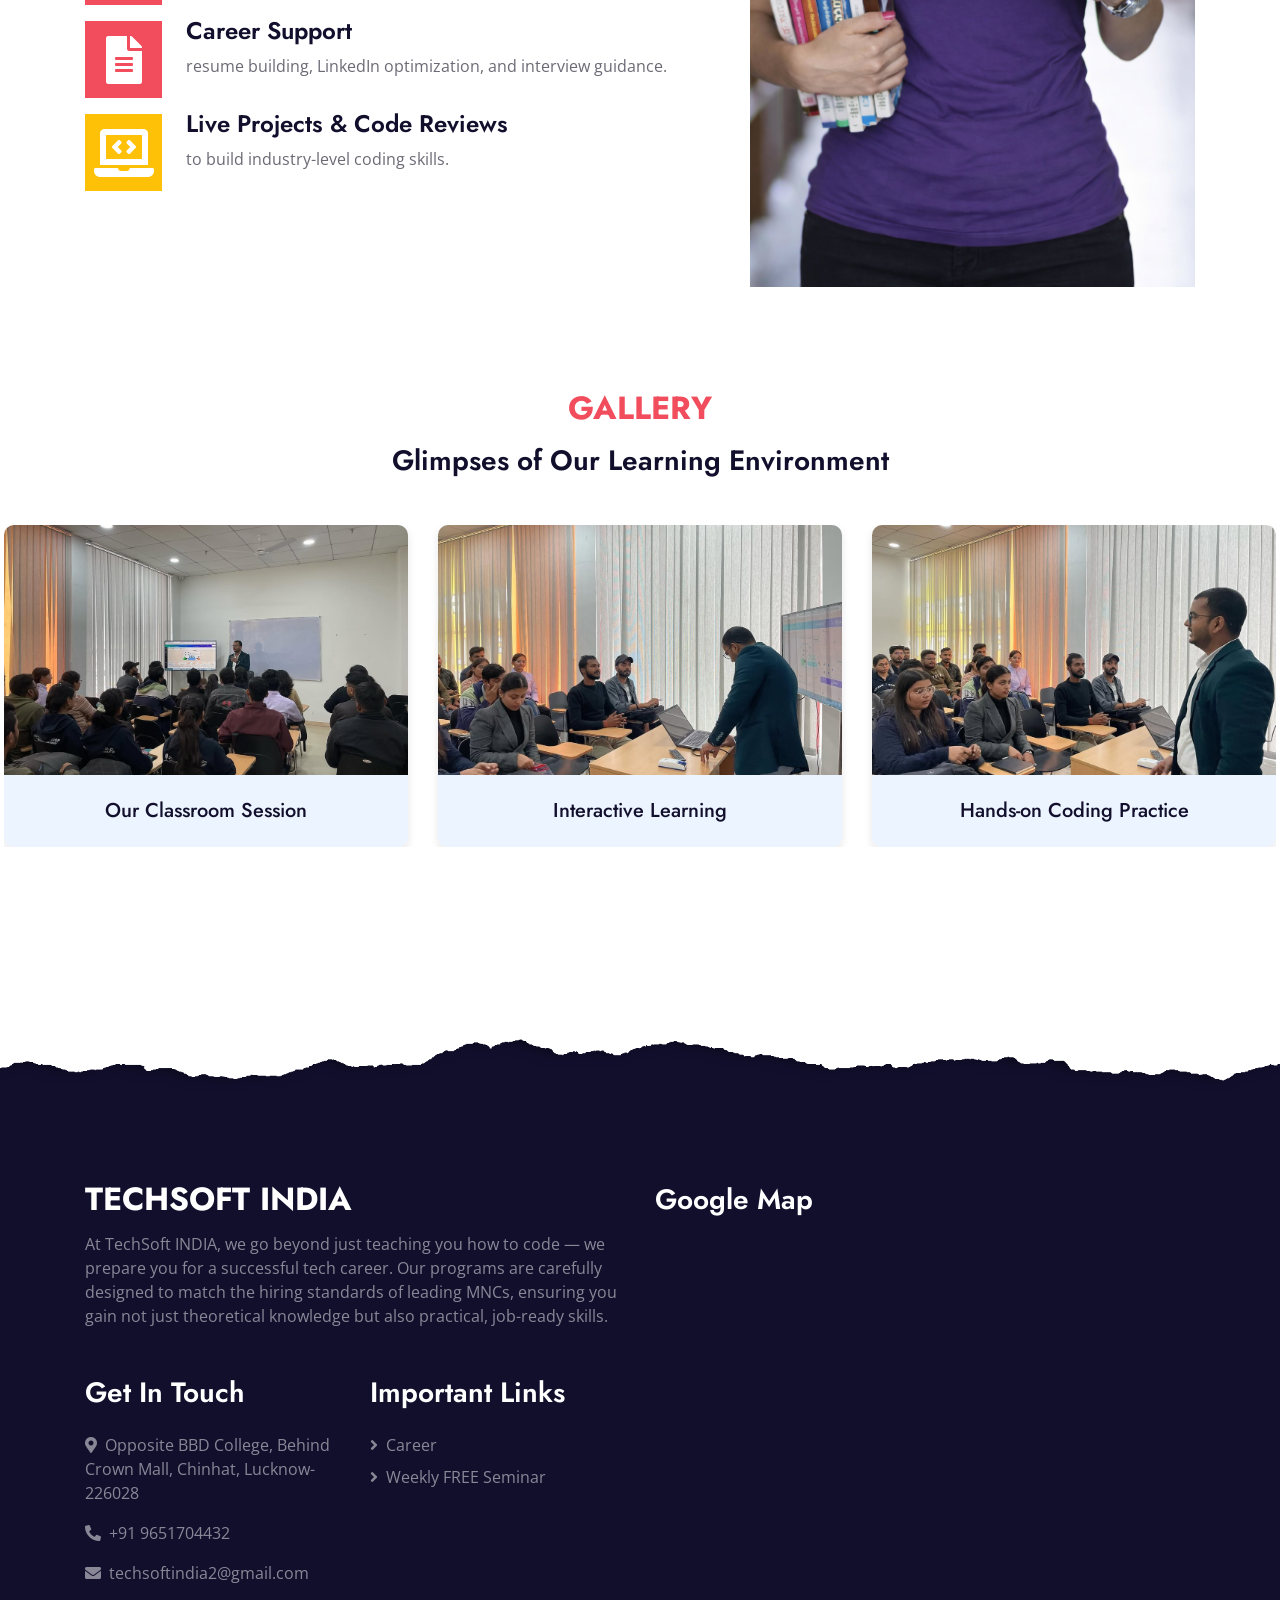
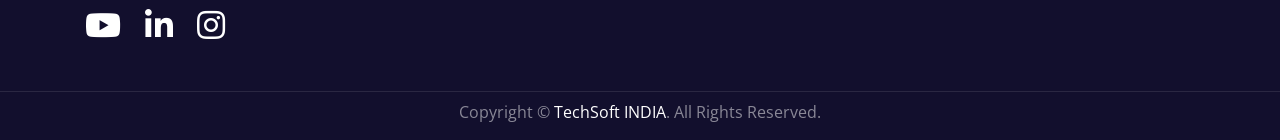
==== commit 91434814: "Added code section in the question" ====
--- a/index.html
+++ b/index.html
@@ -180,7 +180,7 @@
                 <h3 class="display-7">Glimpses of Our Learning Environment</h3>
             </div>
         </div>
-        <div class="owl-carousel owl-theme gallery-carousel">
+        <div class="owl-carousel owl-theme gallery-carousel" style="max-height:400px">
             <!-- Images will be injected by gallery.js -->
         </div>
     </div>
@@ -188,7 +188,7 @@
     <!-- Gallery Section Ends -->
      
     <!-- Google Reviews Starts -->
-    <div class="px-2 pt-5 mt-2">
+    <div class="px-2  pt-3">
         <!-- Elfsight All-in-One Reviews | Untitled All-in-One Reviews -->
         <script src="https://static.elfsight.com/platform/platform.js" async></script>
         <div class="elfsight-app-0a9b8027-b1ab-45dd-9413-d5253063c29a" data-elfsight-app-lazy></div>
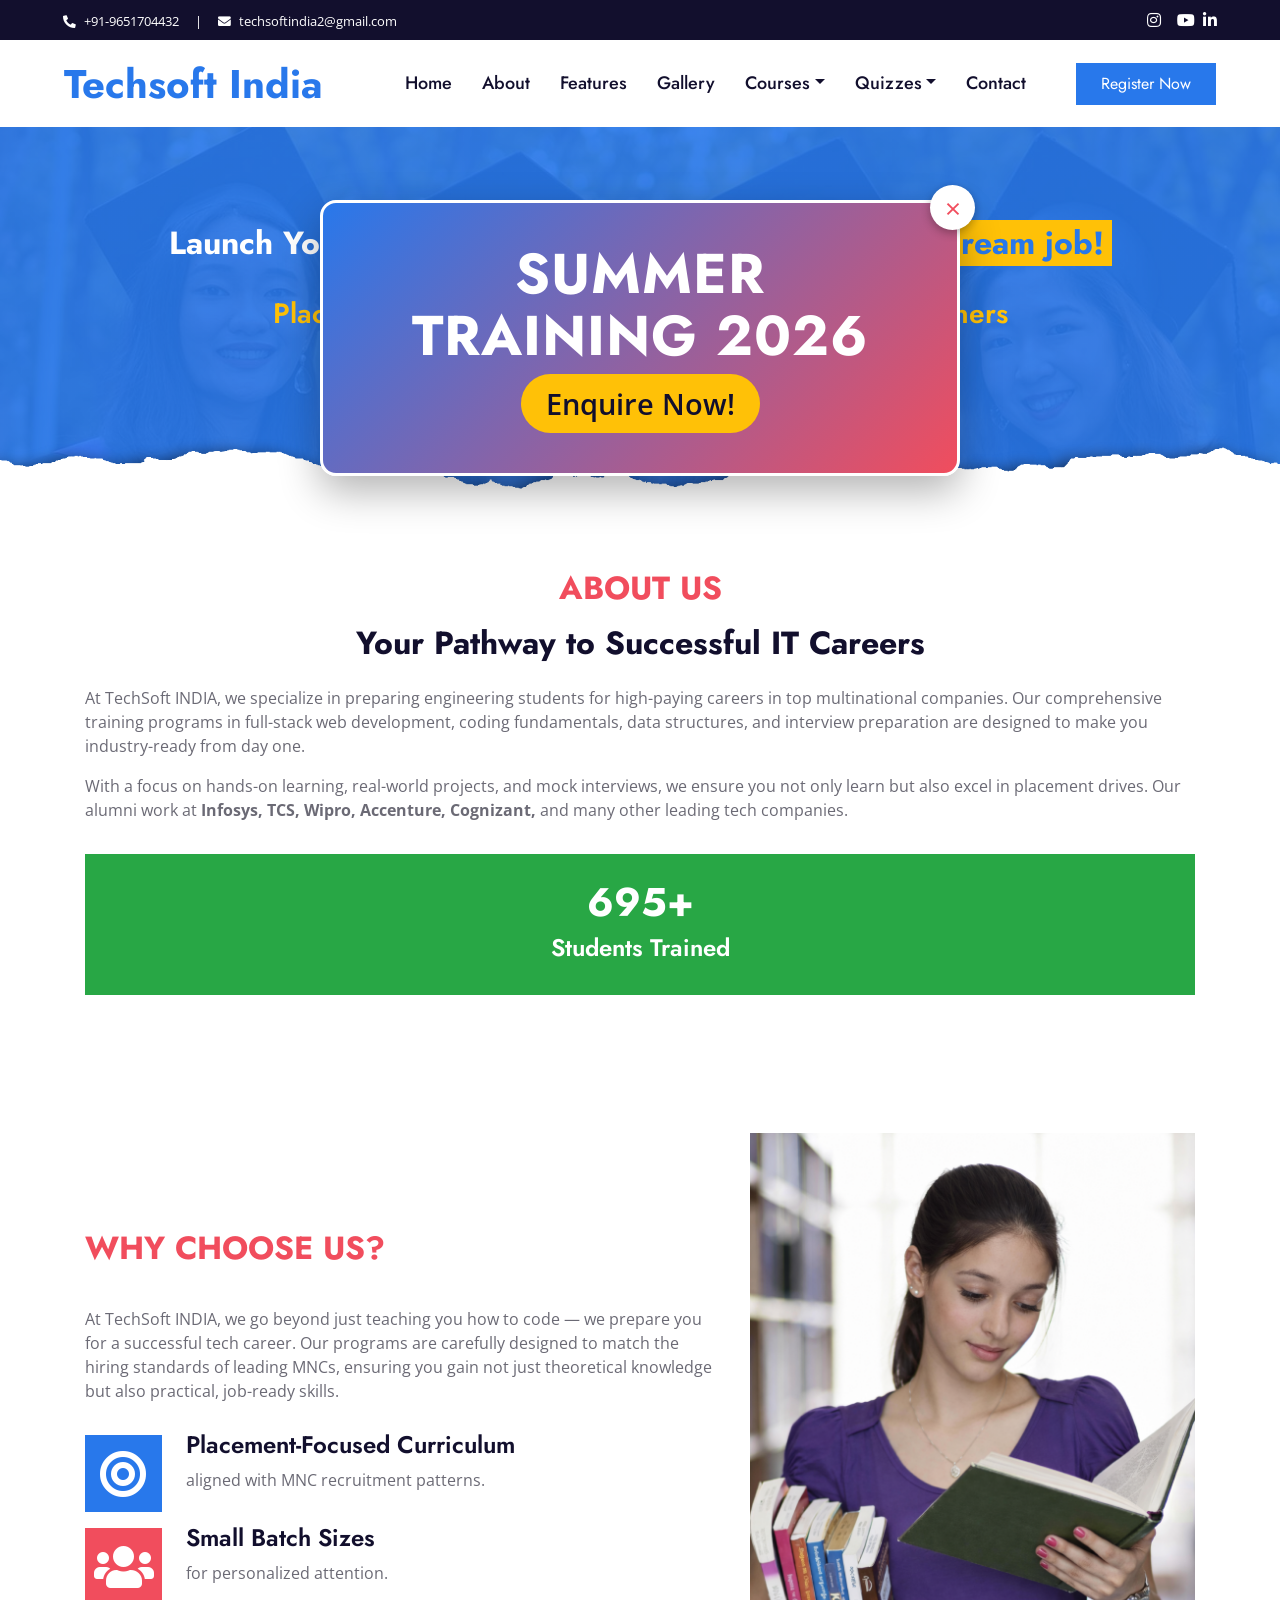
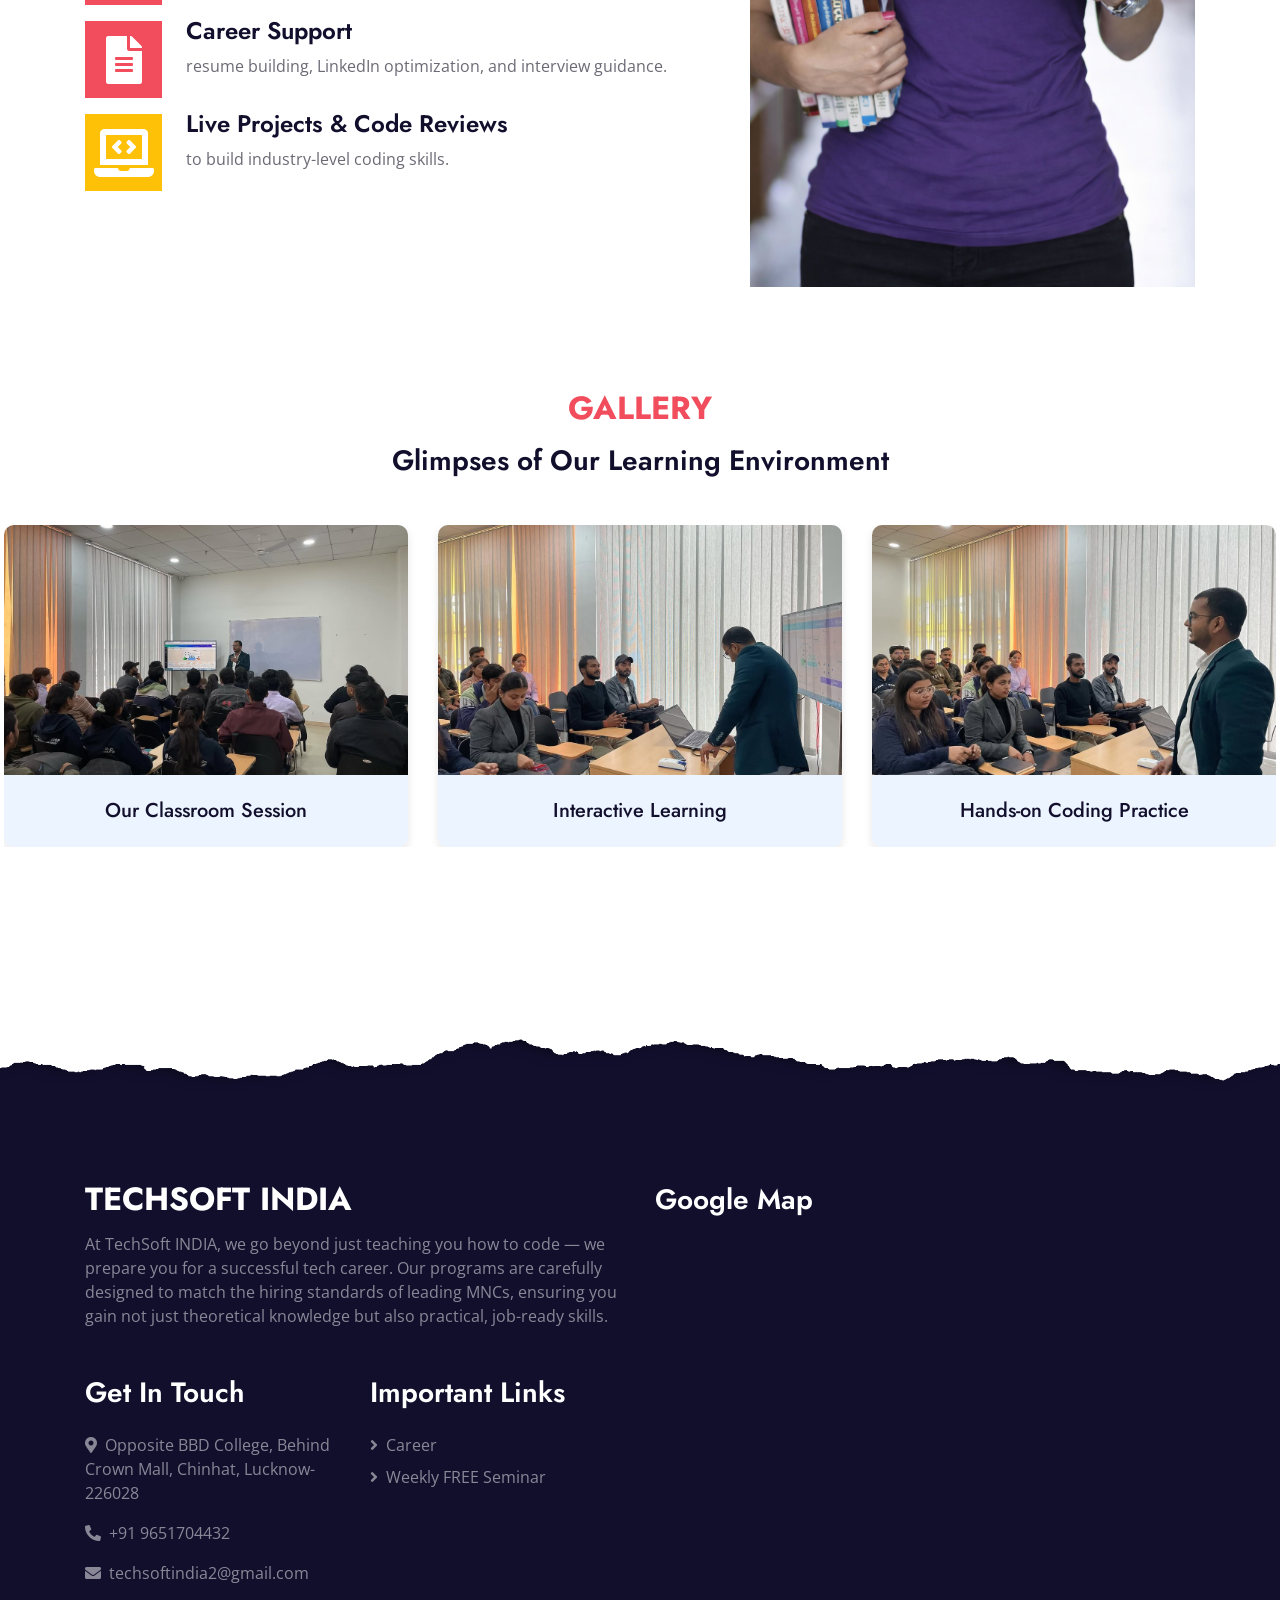
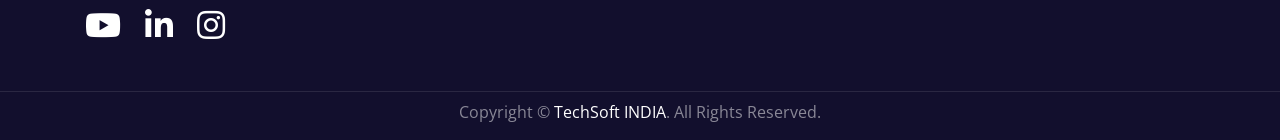
==== commit a103bdd6: "SEO friendly changes" ====
--- a/index.html
+++ b/index.html
@@ -3,10 +3,30 @@
 
 <head>
     <meta charset="utf-8">
-    <title>Techsoft India -Lucknow- Learn to Code</title>
+    <title>TechSoft India | Best DSA & Coding Training in Lucknow for BTech, BCA, MCA</title>
     <meta content="width=device-width, initial-scale=1.0" name="viewport">
-    <meta content="TechSoft India Lucknow-Learn to code" name="keywords">
-    <meta content="TechSoft India Lucknow-Learn to code" name="description">
+    <meta content="DSA course Lucknow, Java Python training Lucknow, coding classes Chinhat, BTech BCA MCA placement training, TechSoft India" name="keywords">
+    <meta content="TechSoft India in Chinhat, Lucknow offers specialized training in DSA (Data Structures and Algorithms), Java, Python, and Web Development for BTech, BCA, and MCA students with a focus on placements." name="description">
+
+    <!-- Structured Data for Local Business -->
+    <script type="application/ld+json">
+    {
+      "@context": "https://schema.org",
+      "@type": "EducationalOrganization",
+      "name": "TechSoft India",
+      "address": {
+        "@type": "PostalAddress",
+        "streetAddress": "Behind Crown Mall, Chinhat",
+        "addressLocality": "Lucknow",
+        "addressRegion": "UP",
+        "postalCode": "226028",
+        "addressCountry": "IN"
+      },
+      "url": "https://techsoftindia.com",
+      "telephone": "+91-9651704432",
+      "description": "Premium DSA and Coding training institute in Lucknow for CS students."
+    }
+    </script>
 
     <!-- Favicon -->
     <link href="img/logo.png" rel="icon">
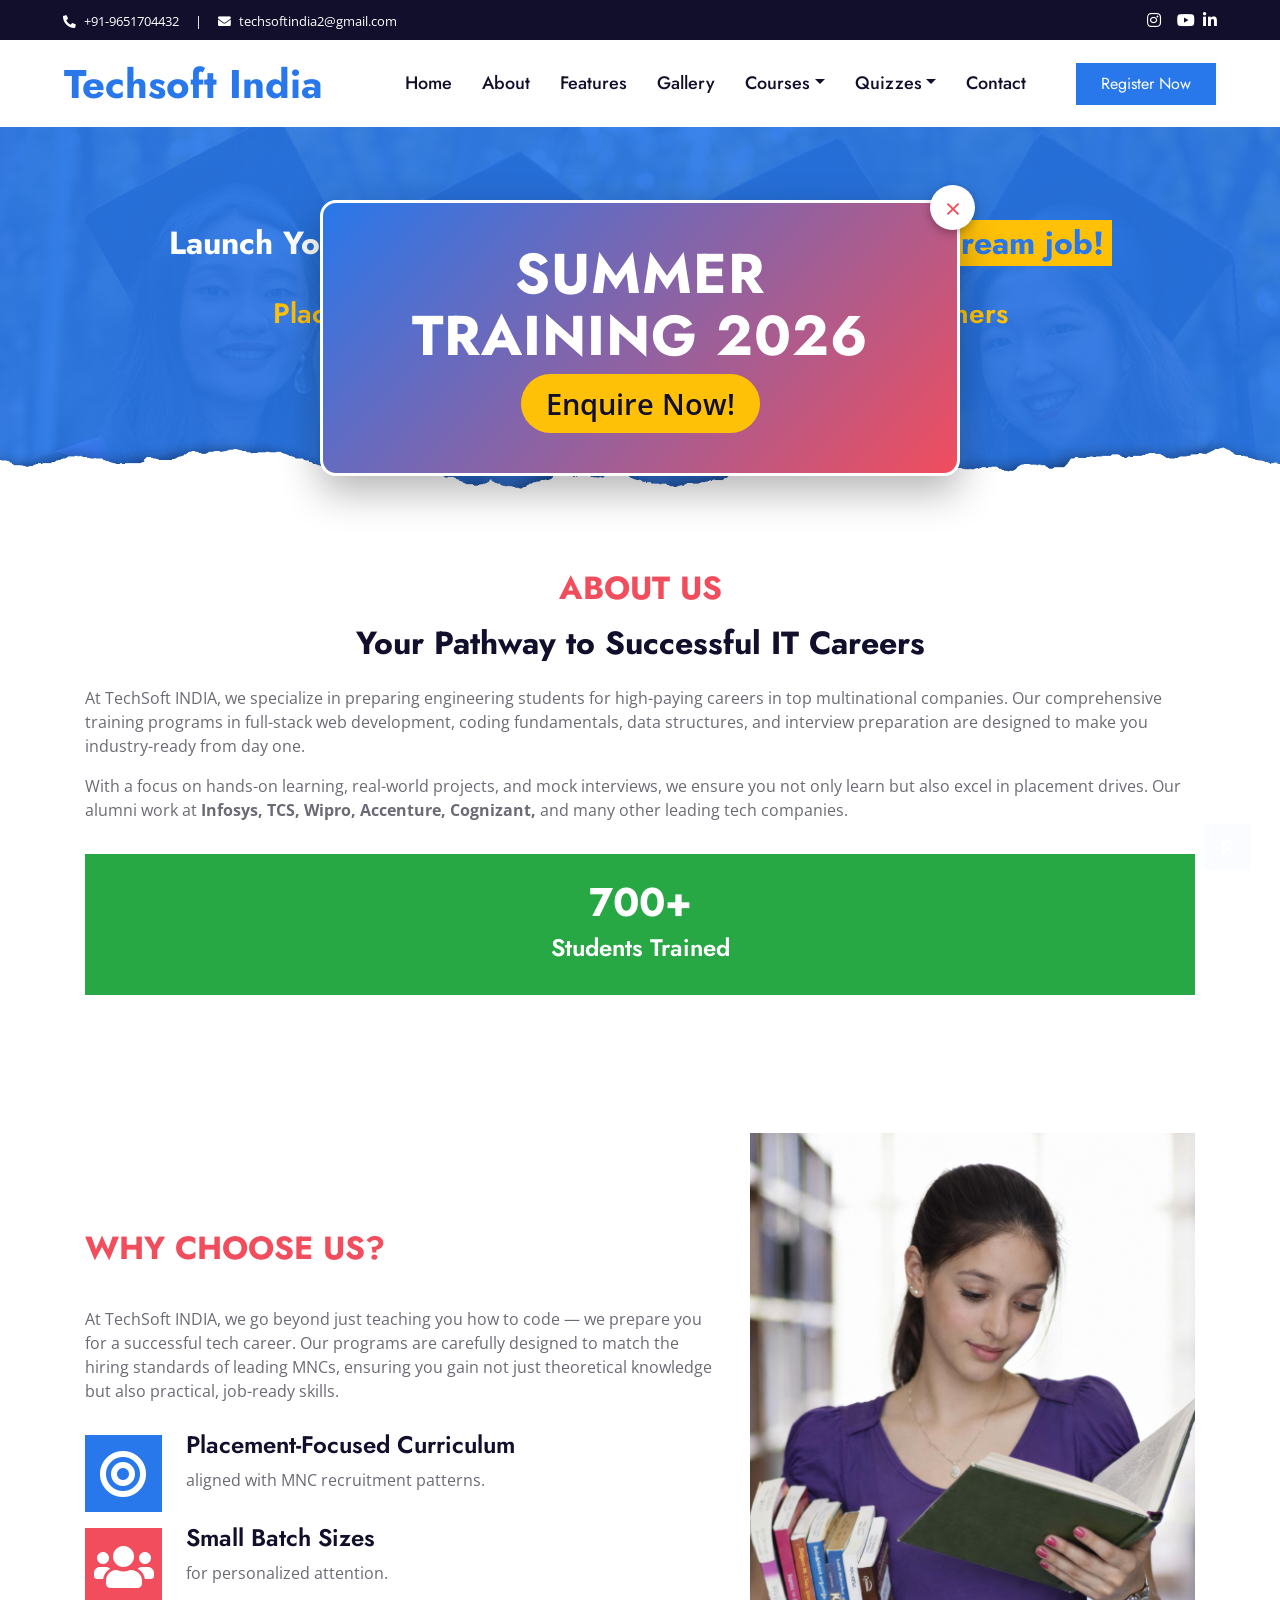
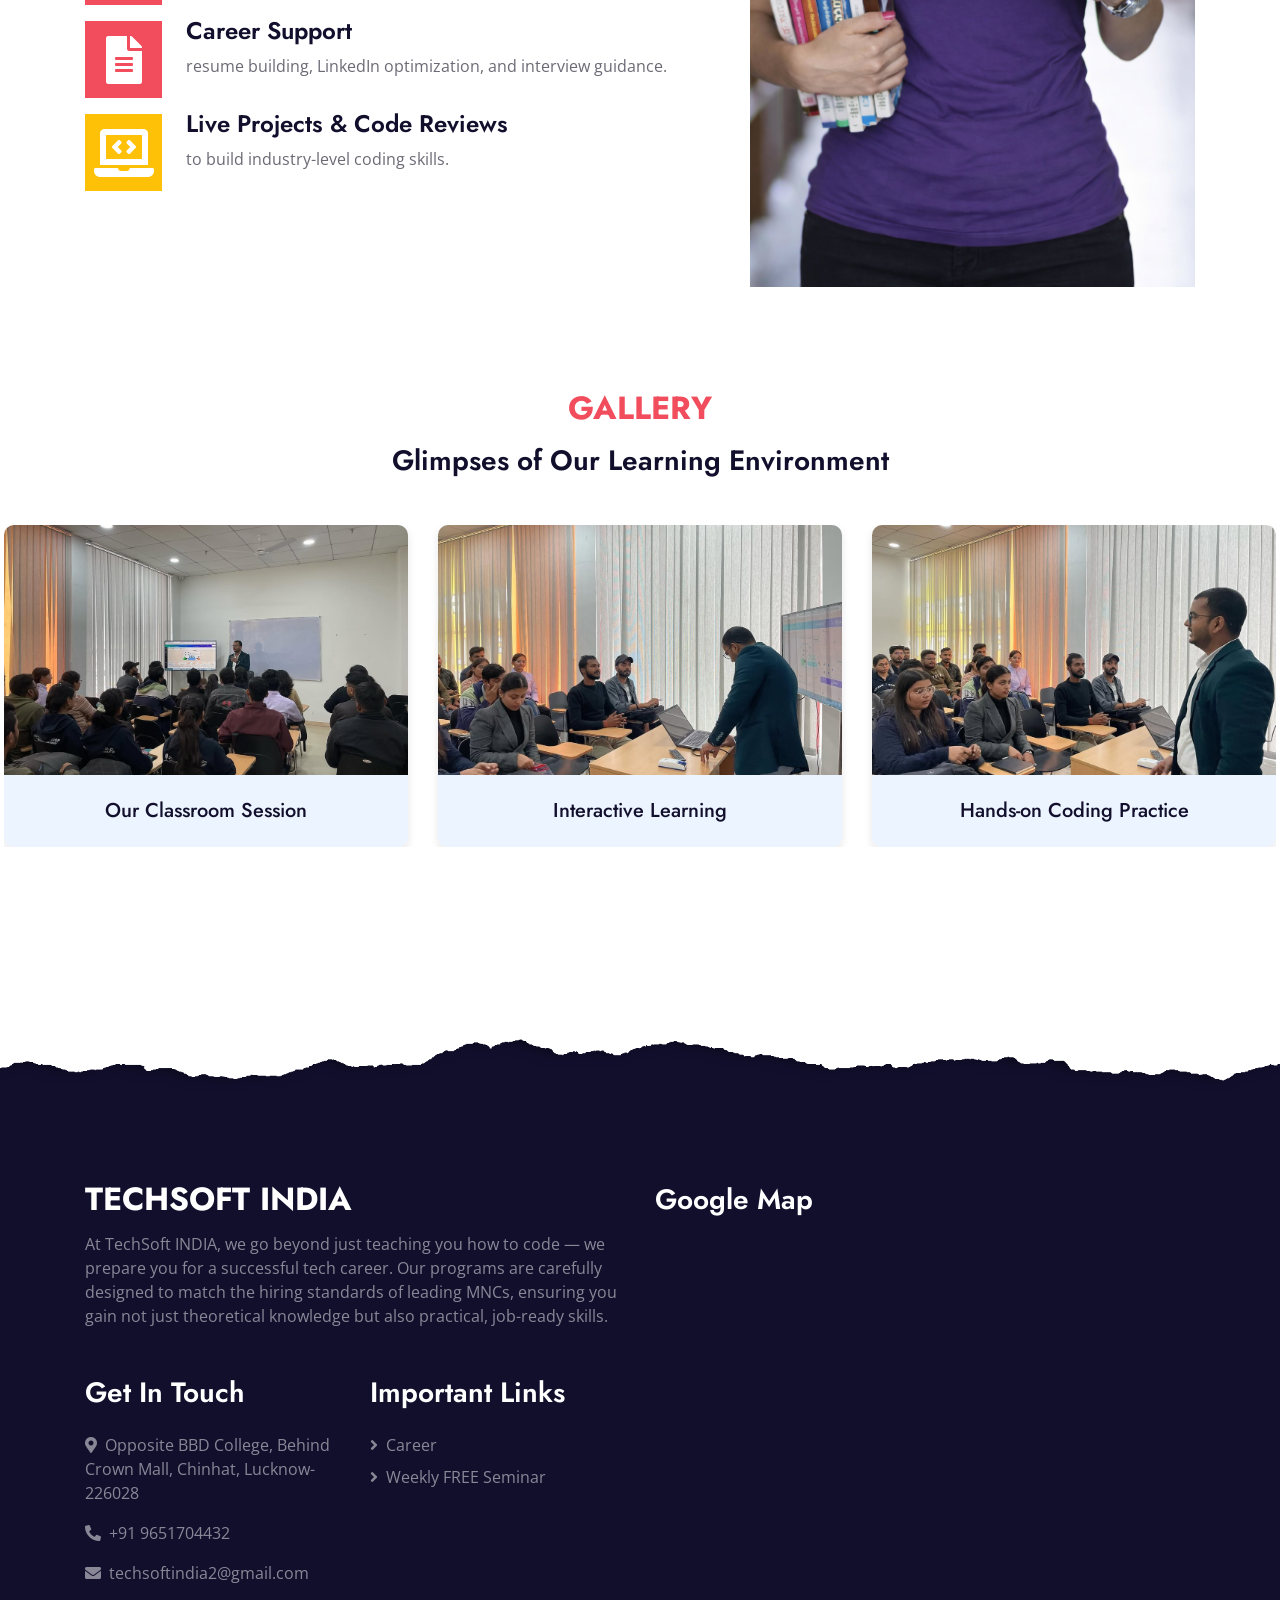
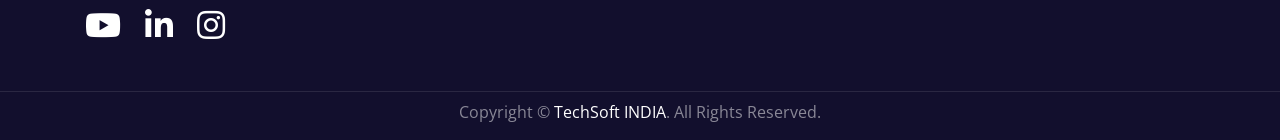
==== commit 3d50c9ba: "SEO and Quiz updates" ====
--- a/index.html
+++ b/index.html
@@ -3,10 +3,10 @@
 
 <head>
     <meta charset="utf-8">
-    <title>TechSoft India | Best DSA & Coding Training in Lucknow for BTech, BCA, MCA</title>
+    <title>TechSoft India | Best Python Course & DSA Training in Lucknow</title>
     <meta content="width=device-width, initial-scale=1.0" name="viewport">
-    <meta content="DSA course Lucknow, Java Python training Lucknow, coding classes Chinhat, BTech BCA MCA placement training, TechSoft India" name="keywords">
-    <meta content="TechSoft India in Chinhat, Lucknow offers specialized training in DSA (Data Structures and Algorithms), Java, Python, and Web Development for BTech, BCA, and MCA students with a focus on placements." name="description">
+    <meta content="Python course Lucknow, Python training, DSA course Lucknow, Java Python training, coding classes Chinhat, BTech BCA MCA placement training, TechSoft India" name="keywords">
+    <meta content="TechSoft India in Lucknow offers the best Python course, DSA training, Java, and Web Development for BTech/MCA students. Join our placement-focused coding classes today." name="description">
 
     <!-- Structured Data for Local Business -->
     <script type="application/ld+json">
